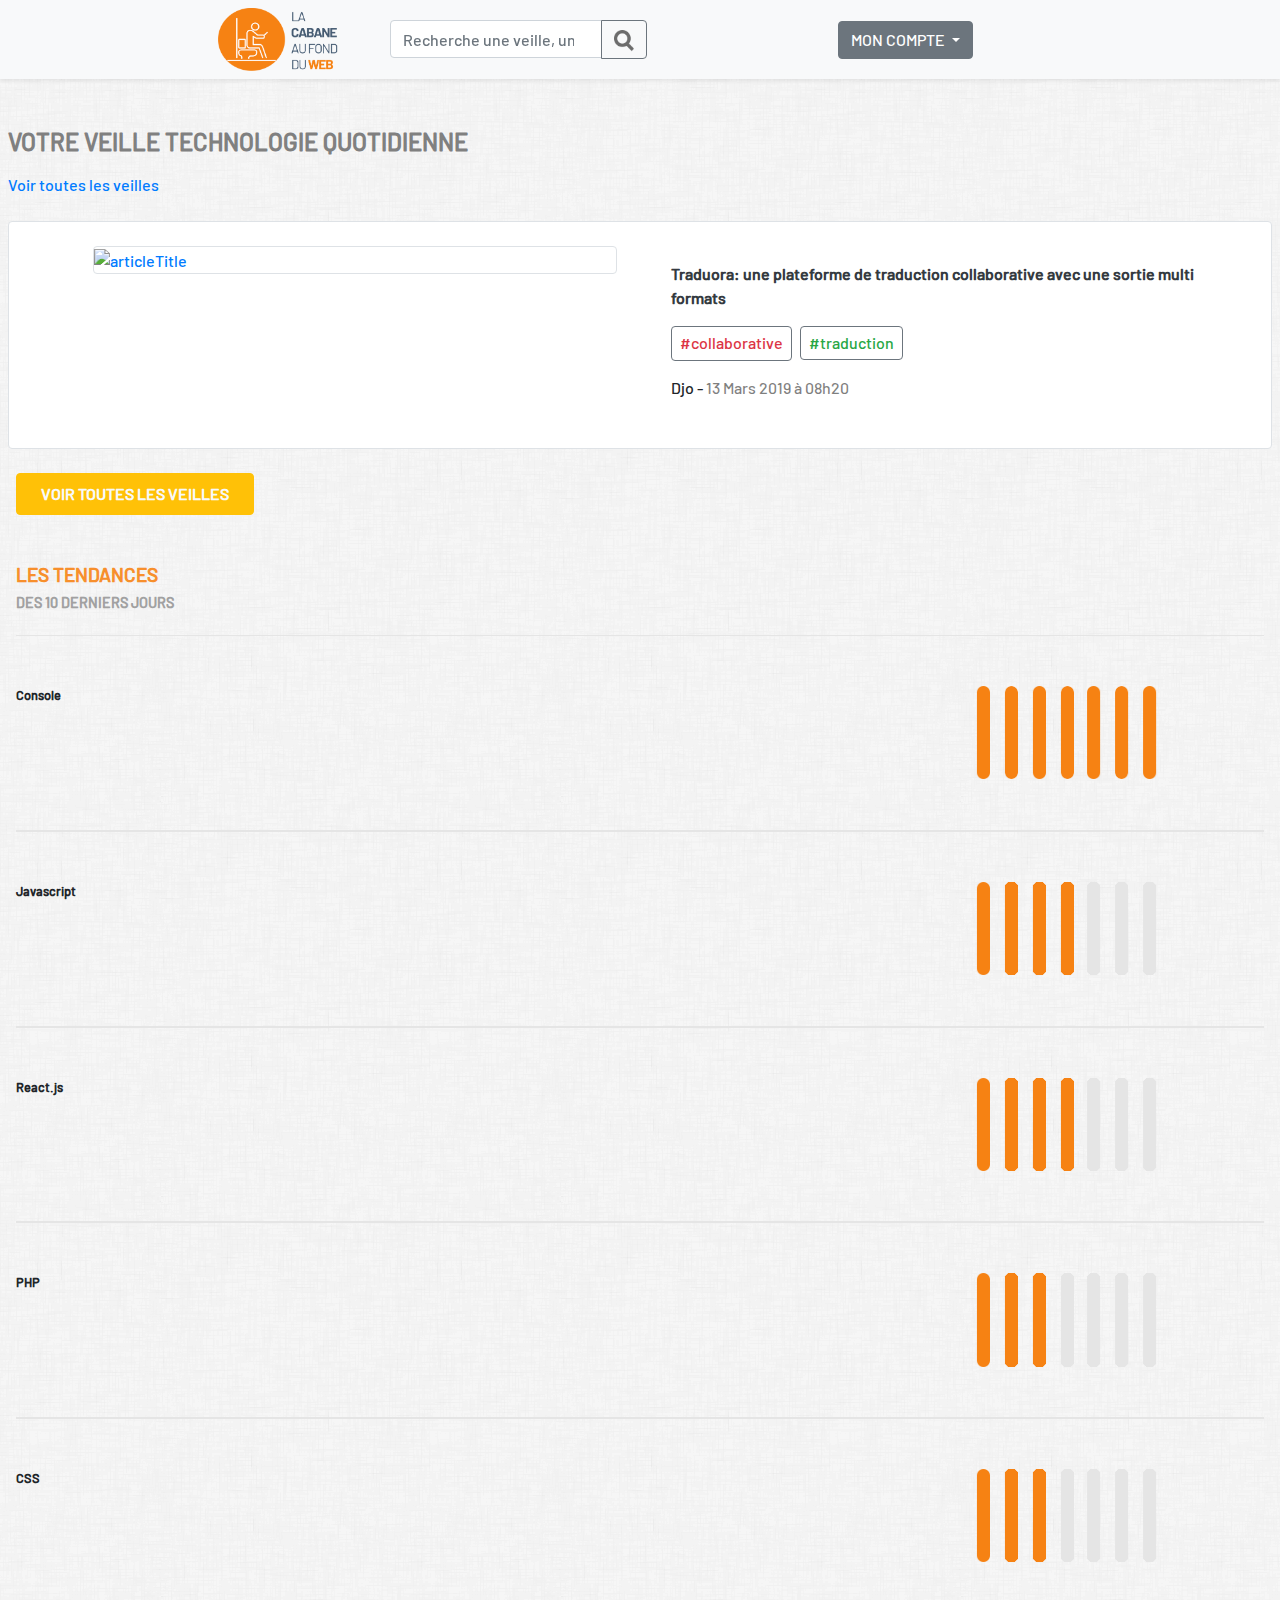
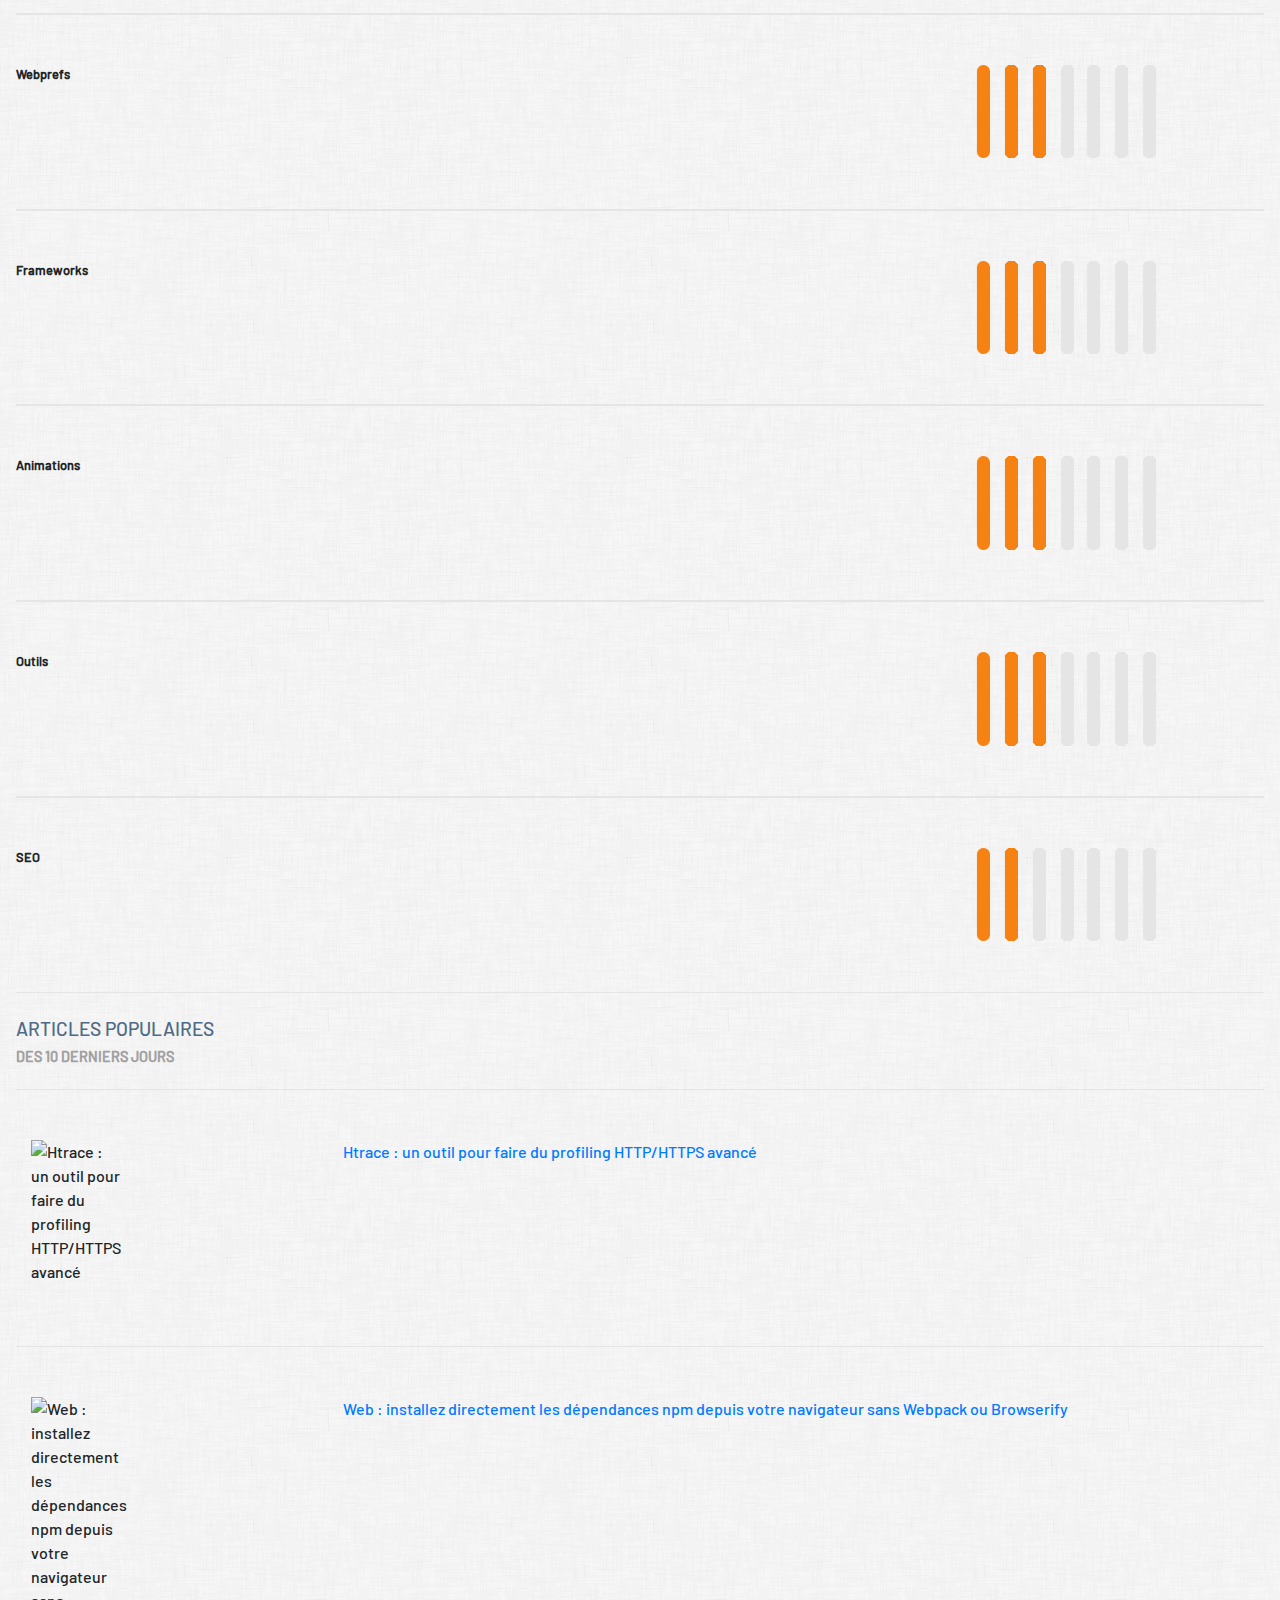
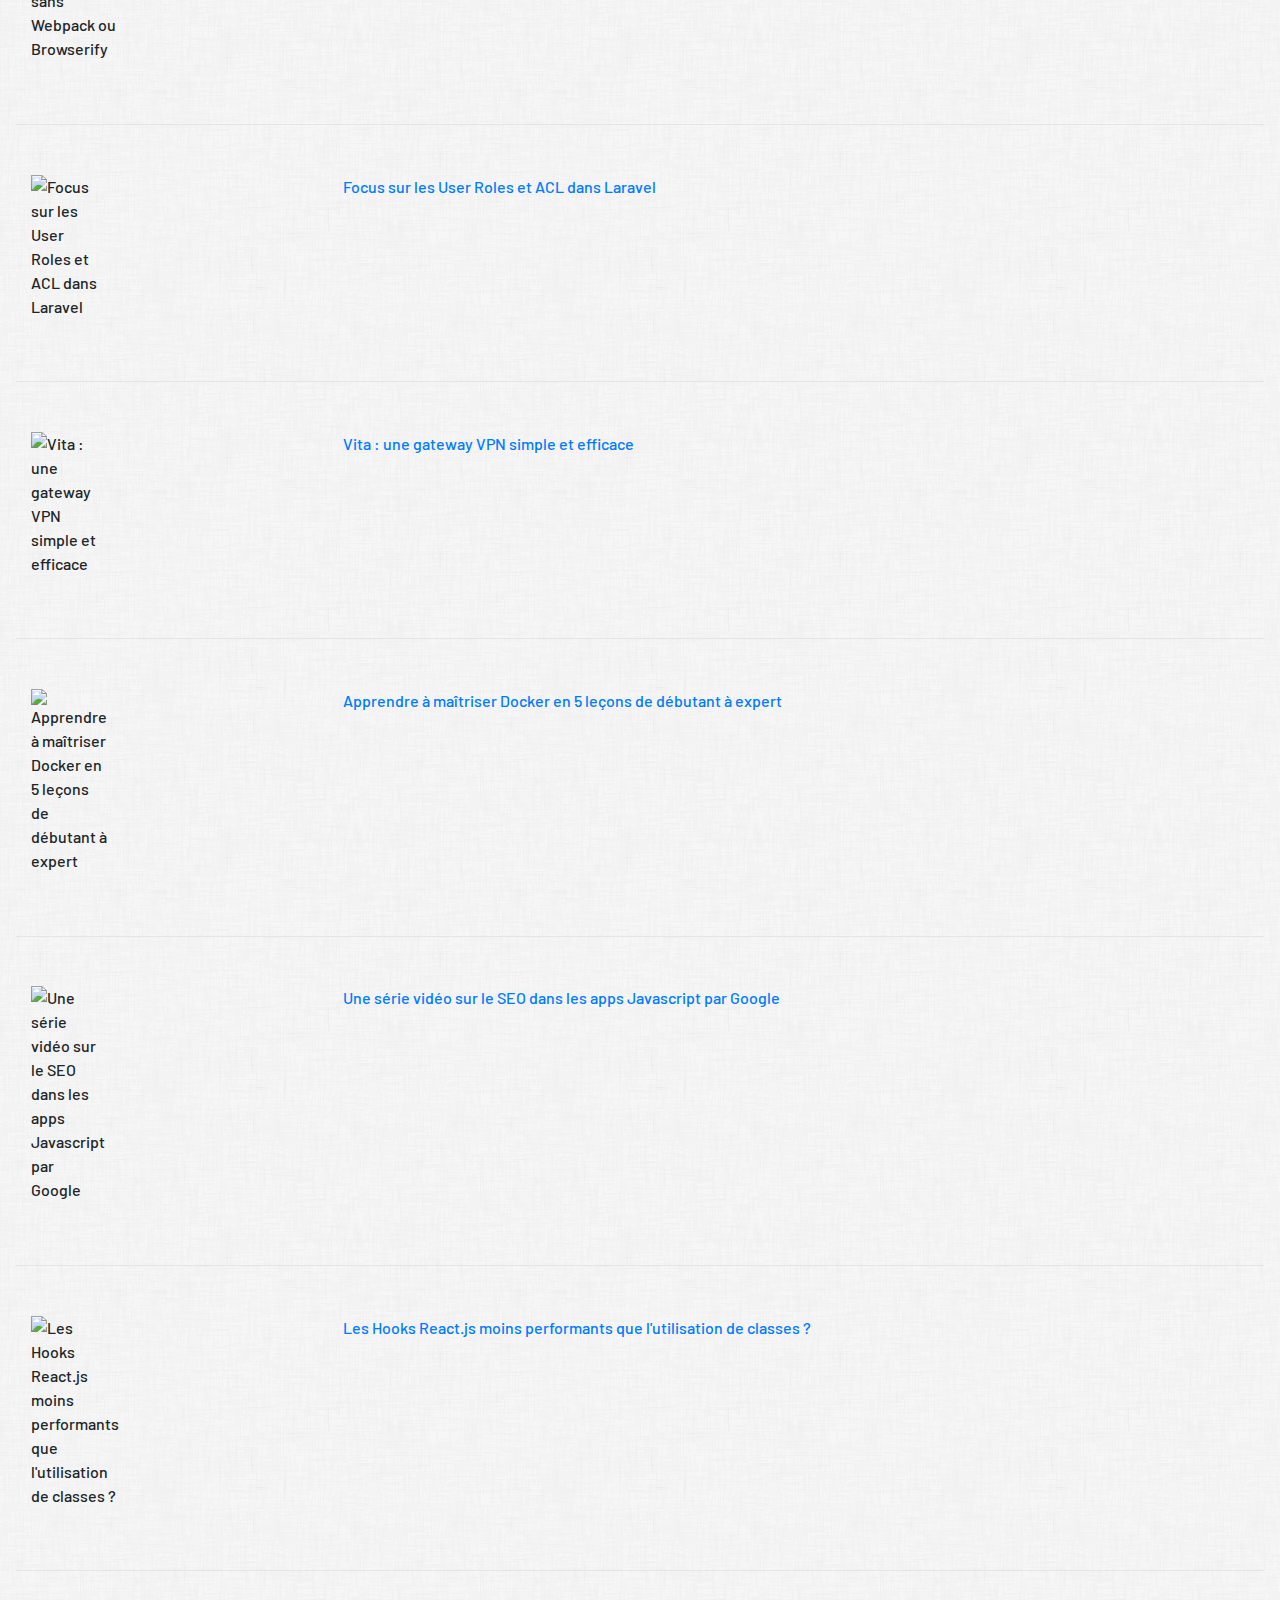
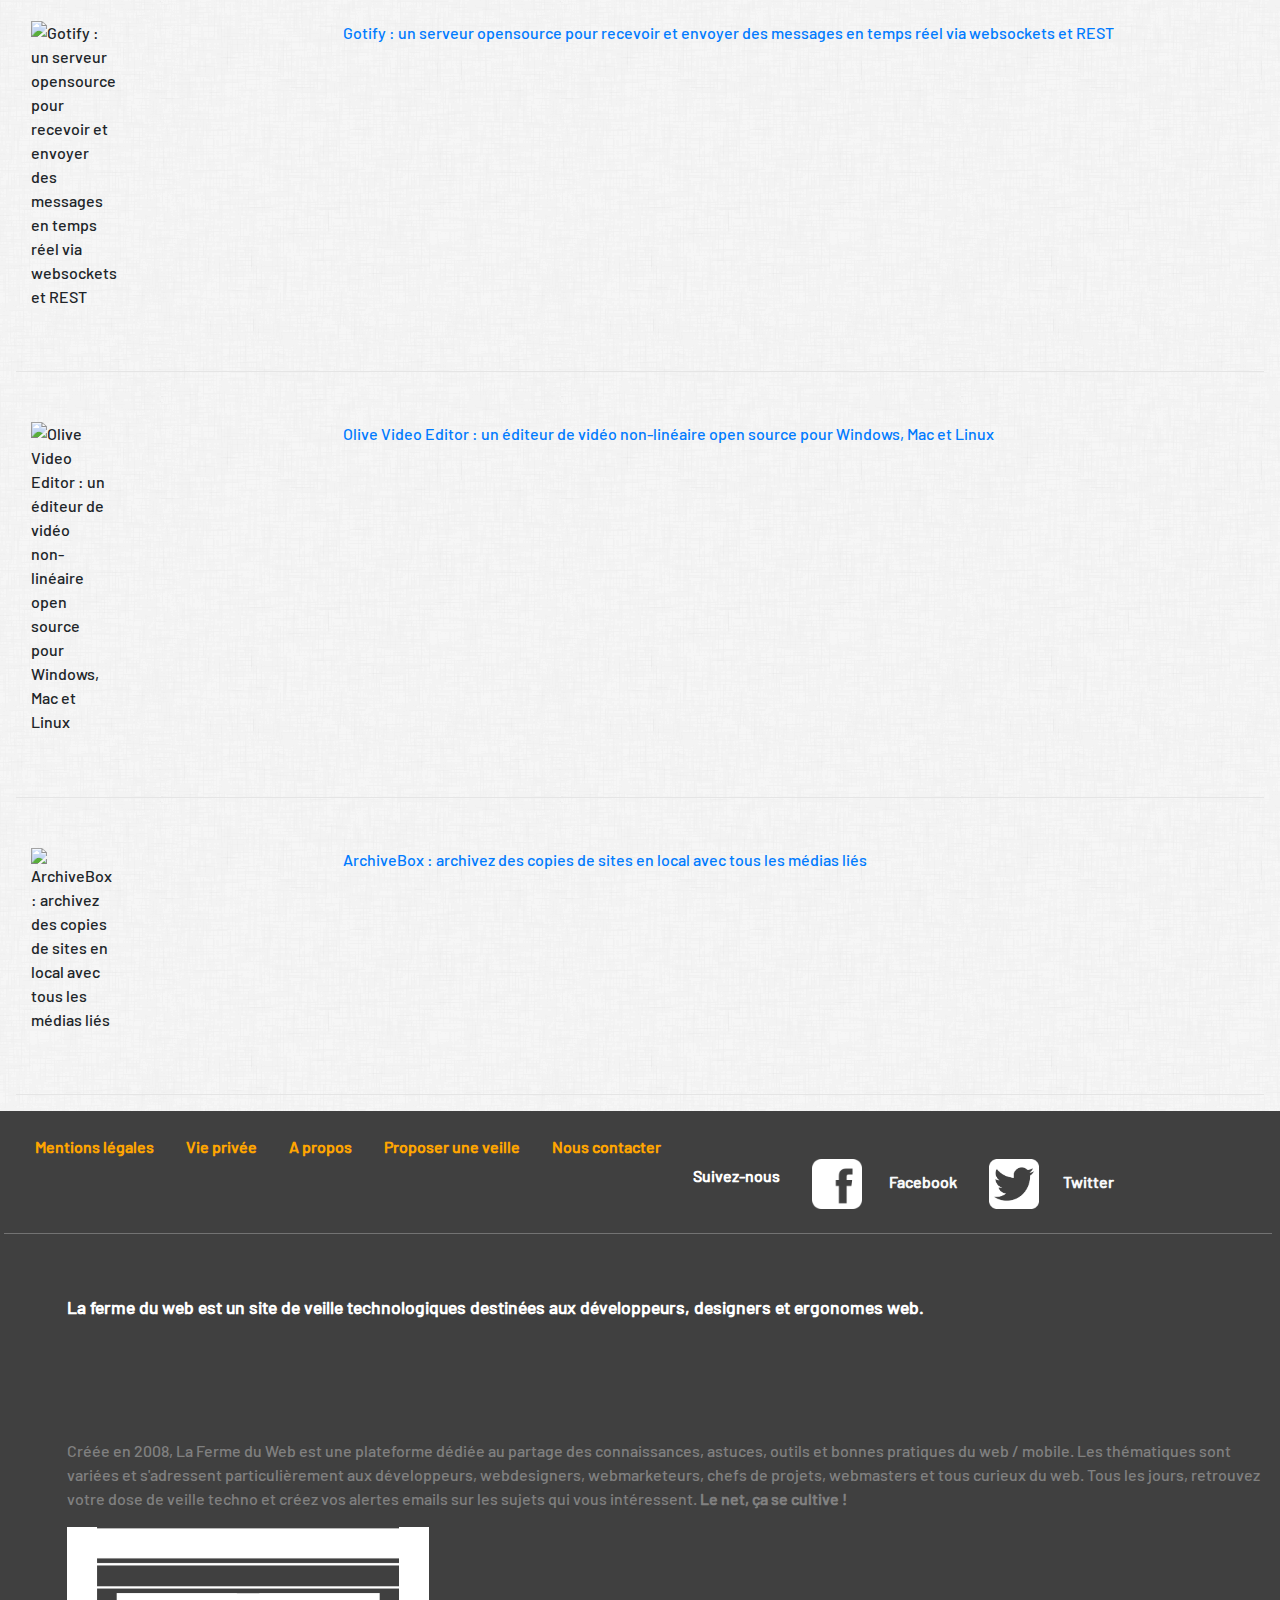
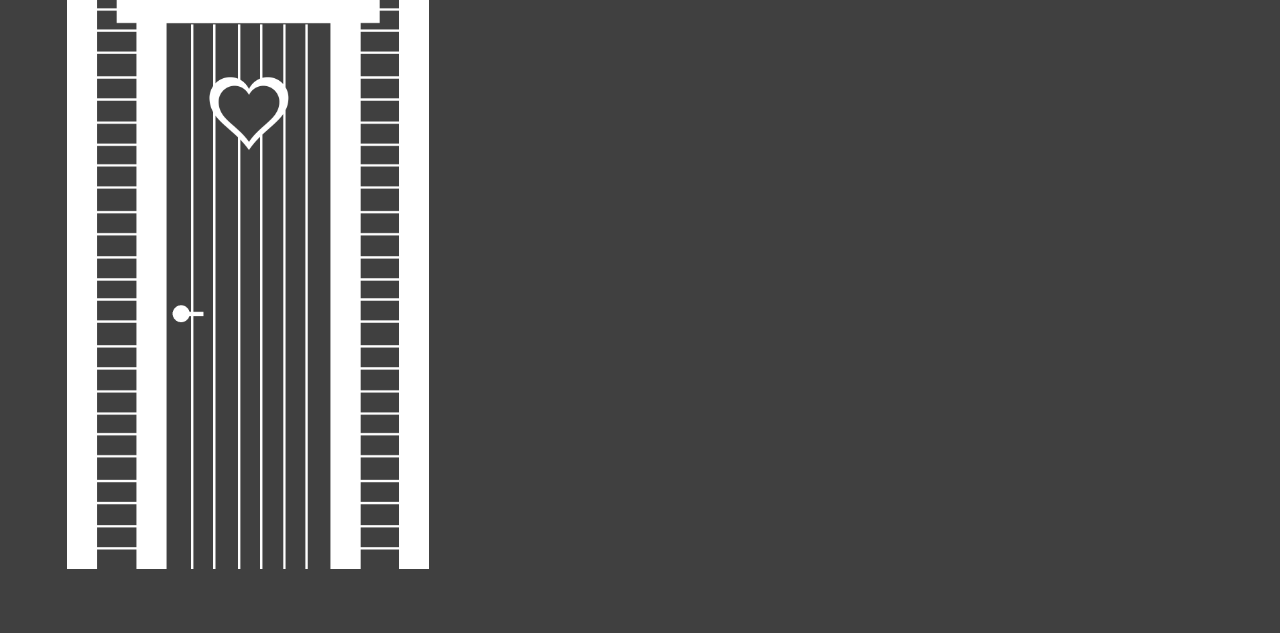
==== index.html @ d9fef829 "modif part article ipad version." ====
<!doctype html>
<html lang="fr">

<head>
    <meta charset="utf-8">
    <meta name="viewport" content="width=device-width, initial-scale=1.0">
    <title>La cabane au fond du Web</title>
    <link rel="stylesheet" href="style.css">
    <link rel="stylesheet" href="https://stackpath.bootstrapcdn.com/bootstrap/4.3.1/css/bootstrap.min.css" integrity="sha384-ggOyR0iXCbMQv3Xipma34MD+dH/1fQ784/j6cY/iJTQUOhcWr7x9JvoRxT2MZw1T"
        crossorigin="anonymous">
</head>

<body class="bg-light">
    <header>
        <!-- En tête de la page. -->
        <nav class="navbar navbar-light bg-light container-col-12 fixed-top shadow-sm mb-5">
            <div class="col-lg-1 col-0"></div>
            <div class="col-8 col-lg-1">
                <img src="img/logo.png" alt="Logo" class="logoHead" />
            </div>
            </div>
            <form class="d-none d-lg-inline form-inline">
                <div class="input-group">
                    <input class="form-control" type="search" placeholder="Recherche une veille, un mot-clé, un site web..."
                        aria-label="Search">
                    <div class="input-group-append mr-sm-4">
                        <button class="btn btn-outline-secondary" type="button" id="button-addon2"><img src="img/search_icon.png"
                                alt="search" class="img_search" /> </button>
                    </div>
                </div>
            </form>
            <div>
                <a class="btn btn d-lg-none" data-toggle="collapse" href="#collapseExample" role="button" aria-expanded="false"
                    aria-controls="collapseExample">
                    <img src="img/search_icon.png" alt="icon" class="img_search" />
                </a>

            </div>
            <div class="dropdown d-flex justify-content-end">
                <button class="btn btn-secondary dropdown-toggle d-none d-lg-inline" type="button" id="dropdownMenuButton"
                    data-toggle="dropdown" aria-haspopup="true" aria-expanded="false">
                    MON COMPTE
                </button>
                <div class="dropdown-menu dropdown-menu-right bg-light" aria-labelledby="dropdownMenuButton">
                    <a class="dropdown-item" href="#">Se connecter via Twitter</a>
                    <a class="dropdown-item" href="#">Se connecter via Google</a>
                    <a class="dropdown-item" href="#">Se connecter via Facebook</a>
                    <a class="dropdown-item" href="#">Se connecter via Github</a>
                </div>
                <button class="navbar-toggler d-lg-none" type="button" data-toggle="dropdown" data-target="#navbarToggleExternalContent"
                    aria-controls="navbarToggleExternalContent" aria-expanded="false" aria-label="Toggle navigation" id="searchBtn">
                    <span class="navbar-toggler-icon"></span>
                </button>
                <div class="dropdown-menu dropdown-menu-right bg-dark" aria-labelledby="dropdownMenuButton">
                    <a class="dropdown-item" href="#">Se connecter via Twitter</a>
                    <a class="dropdown-item" href="#">Se connecter via Google</a>
                    <a class="dropdown-item" href="#">Se connecter via Facebook</a>
                    <a class="dropdown-item" href="#">Se connecter via Github</a>
                </div>
            </div>
            <div class="col-2"></div>
            </div>
            <div class="collapse d-lg-none" id="collapseExample">
                <div class="card card-body bg-light border-light">
                    <form class="form-inline">
                        <div class="input-group">
                            <input class="form-control" type="search" placeholder="Recherche une veille, un mot-clé, un site web..."
                                aria-label="Search">
                            <div class="input-group-append mr-sm-4">
                                <button class="btn btn-outline-warning bg-warning" type="button" id="button-addon2"><img
                                        src="img/search_icon.png" alt="search" class="img_search" /> </button>
                            </div>
                        </div>
                    </form>
                </div>
            </div>
        </nav>
    </header>

    <!-- Avant Article -->

    <div class="text-left intro mt-5 ml-2">
        <h1 class="sizeH1 pb-2">VOTRE VEILLE TECHNOLOGIE QUOTIDIENNE</h1>
        <div class="mb-4">
            <a href="#" class="link link-secondary">Voir toutes les veilles</a>
        </div>
    </div>

    <!-- Article -->
    <div class="pt-4 border border-black-50 ml-2 mt-2 mr-2 mb-2 pb-md-4 rounded backgroundArticle">
        <div class="container">
            <div class="row">
                <div class="col-md-6">
                    <a href="#">
                        <div class="border border-muted rounded ml-2 mr-2">
                            <img src="https://img.lafermeduweb.net/img_list_format/img/links/2019/03/1105730210576646144.jpg"
                                class="img-fluid" alt="articleTitle" />
                        </div>
                    </a>
                </div>
                <div class="col-md-6">
                    <div class="articleDetail">
                        <div class="pl-3 pt-3 pb-3 titleArticle">
                            <a href="#" class="text-dark font-weight-bold">
                                Traduora: une plateforme de traduction collaborative avec une sortie multi formats
                            </a>
                        </div>
                        <ul class="d-flex pl-3">
                            <li class="list-group-item border border-secondary rounded mr-2 pl-2 pr-2 pt-1 pb-1"><a
                                    href="#">
                                    <span class="text-danger">#collaborative</span></a></li>
                            <li class="list-group-item border border-secondary rounded mr-2 pl-2 pr-2 pt-1 pb-1"><a
                                    href="#">
                                    <span class="text-success">#traduction</span></a></li>
                        </ul>
                    </div>
                    <div class="mb-4">
                        <span class="pl-3">Djo -</span>
                        <span class="text-black-50">13 Mars 2019 à 08h20</span>
                    </div>
                </div>
            </div>
        </div>
    </div>
    <div class="mb-5">
        <a href="#" class="border rounded border-warning bg-warning pl-4 pr-4 pt-2 pb-2 ml-3 mt-3 h-50 d-inline-block text-light font-weight-bold ">
            VOIR TOUTES LES VEILLES</a>
    </div>

    <section class="pl-3 pr-3 trends">
        <div class="mt-4 trendsTitle">
            <h2>LES TENDANCES</h2>
            <h3>DES 10 DERNIERS JOURS</h3>
        </div>
        <ul class="mt-4">
            <li class="container-col-12 listFirst">
                <div class="row">
                    <a class="col-9">Console</a>
                    <div class="col-2 d-flex justify-content-between chart">
                        <img class="chartImg" src="img/pop_bar7.png" alt="4 out of 7"></img>
                    </div>
                </div>
            </li>
            <li class="container-col-12 listFirst">
                <div class="row">
                    <a class="col-9">Javascript</a>
                    <div class="col-2 d-flex justify-content-between chart">
                        <img class="chartImg" src="img/pop_bar4.png" alt="4 out of 7"></img>
                    </div>
            </li>
            <li class="container-col-12 listFirst">
                <div class="row">
                    <a class="col-9">React.js</a>
                    <div class="col-2 d-flex justify-content-between chart">
                        <img class="chartImg" src="img/pop_bar4.png" alt="4 out of 7"></img>
                    </div>
            </li>
            <li class="container-col-12 listFirst">
                <div class="row">
                    <a class="col-9">PHP</a>
                    <div class="col-2 d-flex justify-content-between chart">
                        <img class="chartImg" src="img/pop_bar3.png" alt="4 out of 7"></img>
                    </div>
            </li>
            <li class="container-col-12 listFirst">
                <div class="row">
                    <a class="col-9">CSS</a>
                    <div class="col-2 d-flex justify-content-between chart">
                        <img class="chartImg" src="img/pop_bar3.png" alt="4 out of 7"></img>
                    </div>
            </li>
            <li class="container-col-12 listFirst">
                <div class="row">
                    <a class="col-9">Webprefs</a>
                    <div class="col-2 d-flex justify-content-between chart">
                        <img class="chartImg" src="img/pop_bar3.png" alt="4 out of 7"></img>
                    </div>
            </li>
            <li class="container-col-12 listFirst">
                <div class="row">
                    <a class="col-9">Frameworks</a>
                    <div class="col-2 d-flex justify-content-between chart">
                        <img class="chartImg" src="img/pop_bar3.png" alt="4 out of 7"></img>
                    </div>
            </li>
            <li class="container-col-12 listFirst">
                <div class="row">
                    <a class="col-9">Animations</a>
                    <div class="col-2 d-flex justify-content-between chart">
                        <img class="chartImg" src="img/pop_bar3.png" alt="4 out of 7"></img>
                    </div>
            </li>
            <li class="container-col-12 listFirst">
                <div class="row">
                    <a class="col-9">Outils</a>
                    <div class="col-2 d-flex justify-content-between chart">
                        <img class="chartImg" src="img/pop_bar3.png" alt="4 out of 7"></img>
                    </div>
            </li>
            <li class="container-col-12 listFirst">
                <div class="row">
                    <a class="col-9">SEO</a>
                    <div class="col-2 d-flex justify-content-between chart">
                        <img class="chartImg" src="img/pop_bar2.png" alt="4 out of 7"></img>
                    </div>
            </li>
        </ul>
    </section>
    <section class="pl-3 pr-3 articles">
        <div class="mt-4 articlesTitle">
            <h2>ARTICLES POPULAIRES</h2>
            <h3>DES 10 DERNIERS JOURS</h3>
        </div>
        <ul class="mt-4">
            <li class="d-flex justify-content-between listFirst">
                <div class="col-1">
                    <img src="https://img.lafermeduweb.net/veille_68_48/img/links/2019/03/1102826152564011008.jpg" alt="Htrace : un outil pour faire du profiling HTTP/HTTPS avancé">
                </div>
                <div class="col-9">
                    <a href="#">Htrace : un outil pour faire du profiling HTTP/HTTPS avancé</a>
                </div>
            </li>
            <li class="d-flex justify-content-between">
                <div class="col-1">
                    <img src="https://img.lafermeduweb.net/veille_68_48/img/links/2019/03/1102838663405359107.jpg" alt="Web : installez directement les dépendances npm depuis votre navigateur sans Webpack ou Browserify">
                </div>
                <div class="col-9">
                    <a href="#">Web : installez directement les dépendances npm depuis votre
                        navigateur sans Webpack ou Browserify</a>
                </div>
            </li>
            <li class="d-flex justify-content-between">
                <div class="col-1">
                    <img src="https://img.lafermeduweb.net/veille_68_48/img/links/2019/03/1102836141575806976.jpg" alt="Focus sur les User Roles et ACL dans Laravel">
                </div>
                <div class="col-9">
                    <a href="#">Focus sur les User Roles et ACL dans Laravel</a>
                </div>
            </li>
            <li class="d-flex justify-content-between">
                <div class="col-1">
                    <img src="https://img.lafermeduweb.net/veille_68_48/img/links/2019/03/1102828592571052034.jpg" alt="Vita : une gateway VPN simple et efficace">
                </div>
                <div class="col-9">
                    <a href="#">Vita : une gateway VPN simple et efficace</a>
                </div>
            </li>
            <li class="d-flex justify-content-between">
                <div class="col-1">
                    <img src="https://img.lafermeduweb.net/veille_68_48/img/links/2019/03/1105005441237561345.jpg" alt="Apprendre à maîtriser Docker en 5 leçons de débutant à expert">
                </div>
                <div class="col-9">
                    <a href="#">Apprendre à maîtriser Docker en 5 leçons de débutant à expert</a>
                </div>
            </li>
            <li class="d-flex justify-content-between">
                <div class="col-1">
                    <img src="https://img.lafermeduweb.net/veille_68_48/img/links/2019/03/1102831108314578946.jpg" alt="Une série vidéo sur le SEO dans les apps Javascript par Google">
                </div>
                <div class="col-9">
                    <a href="#">Une série vidéo sur le SEO dans les apps Javascript par Google</a>
                </div>
            </li>
            <li class="d-flex justify-content-between">
                <div class="col-1">
                    <img src="https://img.lafermeduweb.net/veille_68_48/img/links/2019/03/1102833683386589184.jpg" alt="Les Hooks React.js moins performants que l'utilisation de classes ?">
                </div>
                <div class="col-9">
                    <a href="#">Les Hooks React.js moins performants que l'utilisation de classes ?</a>
                </div>
            </li>
            <li class="d-flex justify-content-between">
                <div class="col-1">
                    <img src="https://img.lafermeduweb.net/veille_68_48/img/links/2019/03/1105010471365758977.jpg" alt="Gotify : un serveur opensource pour recevoir et envoyer des messages en temps réel via websockets et REST">
                </div>
                <div class="col-9">
                    <a href="#">Gotify : un serveur opensource pour recevoir et envoyer des messages en temps réel via
                        websockets et REST</a>
                </div>
            </li>
            <li class="d-flex justify-content-between">
                <div class="col-1">
                    <img src="https://img.lafermeduweb.net/veille_68_48/img/links/2019/03/1105000453035696128.jpg" alt="Olive Video Editor : un éditeur de vidéo non-linéaire open source pour Windows, Mac et Linux">
                </div>
                <div class="col-9">
                    <a href="#">Olive Video Editor : un éditeur de vidéo non-linéaire open source pour Windows, Mac et
                        Linux</a>
                </div>
            </li>
            <li class="d-flex justify-content-between">
                <div class="col-1">
                    <img src="https://img.lafermeduweb.net/veille_68_48/img/links/2019/03/1105007982692192257.jpg" alt="ArchiveBox : archivez des copies de sites en local avec tous les médias liés">
                </div>
                <div class="col-9">
                    <a href="#">ArchiveBox : archivez des copies de sites en local avec tous les médias liés</a>
                </div>
            </li>
        </ul>
    </section>
    <!-- Pied de page -->
    <footer class="pl-1 pr-2 pt-3 styleFooter">
        <div class="container col-12 d-flex flex-column flex-lg-row rounded">
            <ul class="nav d-inline d-md-flex">
                <li class="nav-item link">
                    <a class="nav-link active" href="#">Mentions légales</a>
                </li>
                <li class="nav-item link">
                    <a class="nav-link" href="#">Vie privée</a>
                </li>
                <li class="nav-item link">
                    <a class="nav-link" href="#">A propos</a>
                </li>
                <li class="nav-item link">
                    <a class="nav-link" href="#">Proposer une veille</a>
                </li>
                <li class="nav-item link">
                    <a class="nav-link" href="contact.html">Nous contacter</a>
                </li>
            </ul>
            <div class="social d-inline d-md-flex mt-4">
                <p class="nav-link follow">Suivez-nous</p>
                <ul class="nav d-flex d-md-flex">
                    <li class="nav-item"><a class="nav-link" href="#"><img src="img/facebook.png" alt="facebook" class="logoFooter" />
                            <span class="ml-4 text-light d-none d-md-inline textFb">Facebook</span>
                        </a></li>
                    <li class="nav-item"><a class="nav-link" href="#"><img src="img/twitter.png" alt="twitter" class="logoFooter" /><span
                                class="ml-4 text-light d-none d-md-inline textTw">Twitter</span></a></li>
                </ul>
            </div>
        </div>
        <hr class="lineFooter" />
        <div class="endtext">
            <h3 class="footerTitle">La ferme du web est un site de veille technologiques destinées aux développeurs,
                designers et ergonomes
                web.</h3>
            <p class="endparaf">Créée en 2008, La Ferme du Web est une plateforme dédiée au partage des connaissances,
                astuces, outils
                et bonnes pratiques du web / mobile.
                Les thématiques sont variées et s'adressent particulièrement aux développeurs, webdesigners,
                webmarketeurs, chefs de projets, webmasters et tous curieux du web.
                Tous les jours, retrouvez votre dose de veille techno et créez vos alertes emails sur les sujets qui
                vous intéressent.
                <strong>Le net, ça se cultive !</strong></p>
            <img src="img/porte.png" alt="porte" class="porte d-none d-md-inline" />
        </div>
    </footer>

    <script src="https://code.jquery.com/jquery-3.3.1.slim.min.js" integrity="sha384-q8i/X+965DzO0rT7abK41JStQIAqVgRVzpbzo5smXKp4YfRvH+8abtTE1Pi6jizo"
        crossorigin="anonymous"></script>
    <script src="https://cdnjs.cloudflare.com/ajax/libs/popper.js/1.14.7/umd/popper.min.js" integrity="sha384-UO2eT0CpHqdSJQ6hJty5KVphtPhzWj9WO1clHTMGa3JDZwrnQq4sF86dIHNDz0W1"
        crossorigin="anonymous"></script>
    <script src="https://stackpath.bootstrapcdn.com/bootstrap/4.3.1/js/bootstrap.min.js" integrity="sha384-JjSmVgyd0p3pXB1rRibZUAYoIIy6OrQ6VrjIEaFf/nJGzIxFDsf4x0xIM+B07jRM"
        crossorigin="anonymous"></script>
    <!--<script src="assets/main.js"></script>-->
</body>

</html>
---- style.css ----
/* Résolution Mobile.*/
@media screen and (min-width: 375px) and (max-width: 812px) {}

/* Résolution Tablette.*/
@media screen and (min-width: 768px) and (max-width: 1024px) {
    /* add part ipad */

    .titleArticle {
        margin-bottom: 15%;
    }

    .titleArticle a {
        font-size: 1.5rem;
    }

    .sizeH1 {
        font-size: 2.75rem !important;
    }
}
}

/* Résolution Desktop.*/
@media screen and (min-width: 1025px) {}


/*@import url('https://fonts.googleapis.com/css?family=Barlow');*/

@font-face {
    font-family: 'Barlow';
    src: url('fonts/Barlow-Medium.ttf');
}


.img_search {
    width: 20px;
}

footer {
    background-color: #404040;
    color: white;
}

.link a {
    color: orange !important;
    font-weight: 600;
}

.endparaf {
    color: grey;
}

.endtext {
    height: 100%;
    margin-top: 5%;
    margin-left: 5%;
    padding-bottom: 5%;
}

.endtext h3 {
    font-weight: 600;
}

.endtext p {
    margin-top: 10%
}

body {
    padding-top: 80px;
    font-family: 'Barlow', sans-serif !important;
    background-image: url("img/dust_scratches.png");

}

.logoFooter {
    width: 50px;
}

.follow {
    font-weight: 600;
    padding-top: 2.8% !important;
}

.logoHead {
    width: 120px
}

.styleFooter {
    padding-left: 10%;
    padding-right: 10%;
}

.footerTitle {
    font-size: 1.1em;
}

.lineFooter {
    background-color: grey;
}

.textFb {
    font-weight: 600;
}

.textTw {
    font-weight: 600;
}

.porte {
    width: 30%;
}

/* ajout pour la partie Avant Article & Article */

.sizeH1 {
    font-size: 1.5rem;
    color: grey;
    font-weight: 700;
}

.trendsTitle h2 {
    font-size: 1.2rem;
    color: #f78f2c;
    font-weight: 600;
}

.trendsTitle h3,
.articlesTitle h3 {
    font-size: 0.9rem;
    color: #a1a1a1;
    font-weight: 600;
}

.trends li {
    font-size: 0.8rem;
}

.trends ul,
.articles ul {
    list-style: none;
    padding-left: 0;
}

.trends ul li,
.articles ul li {
    padding: 4% 0 2% 0;
    border-bottom: 1px solid #e5e5e5;

}

.listFirst {
    border-top: 1px solid #e5e5e5;
}

.chart {
    margin-bottom: 2%;
    padding: 0;
}

/*.chartItemFull{
    background-color: orange;
    width: 0.2rem;
    height: 1.4rem;
    margin: 0 1% 0 1%;
    border-radius: 2px;
}*/

.chartImg {
    height: 100% !important;
    width: 100% !important;
}

.trends ul li a {
    padding-top: 0;
    font-weight: 600;
}

.articlesTitle h2 {
    font-size: 1.2rem;
    color: #506a85;
}

.articles ul li {
    padding-bottom: 5%;
}

.articleImg {
    margin: 0;
    padding-top: 3%;
    width: 20%;
    height: 20%;
}

/* add from "Loup" for background article */

.backgroundArticle {
    background-color: white;
}

/* end add "Loup" */
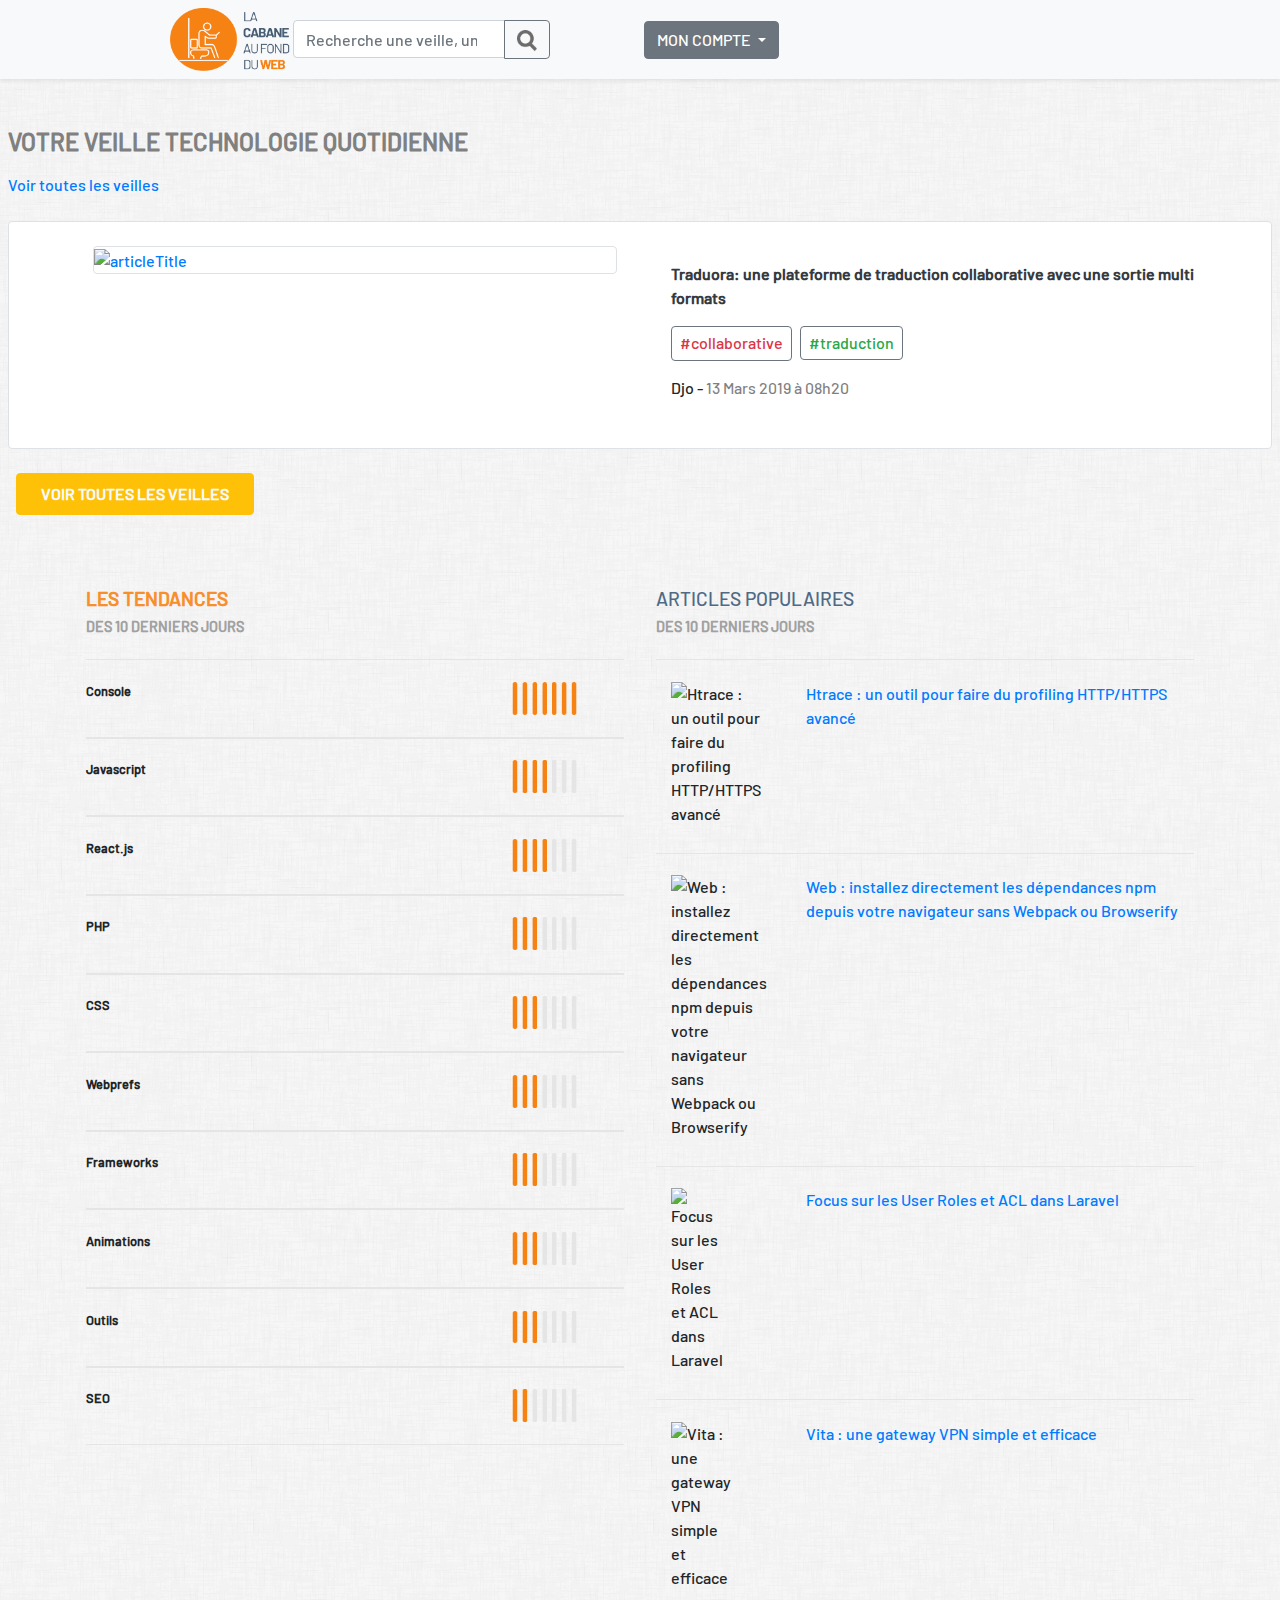
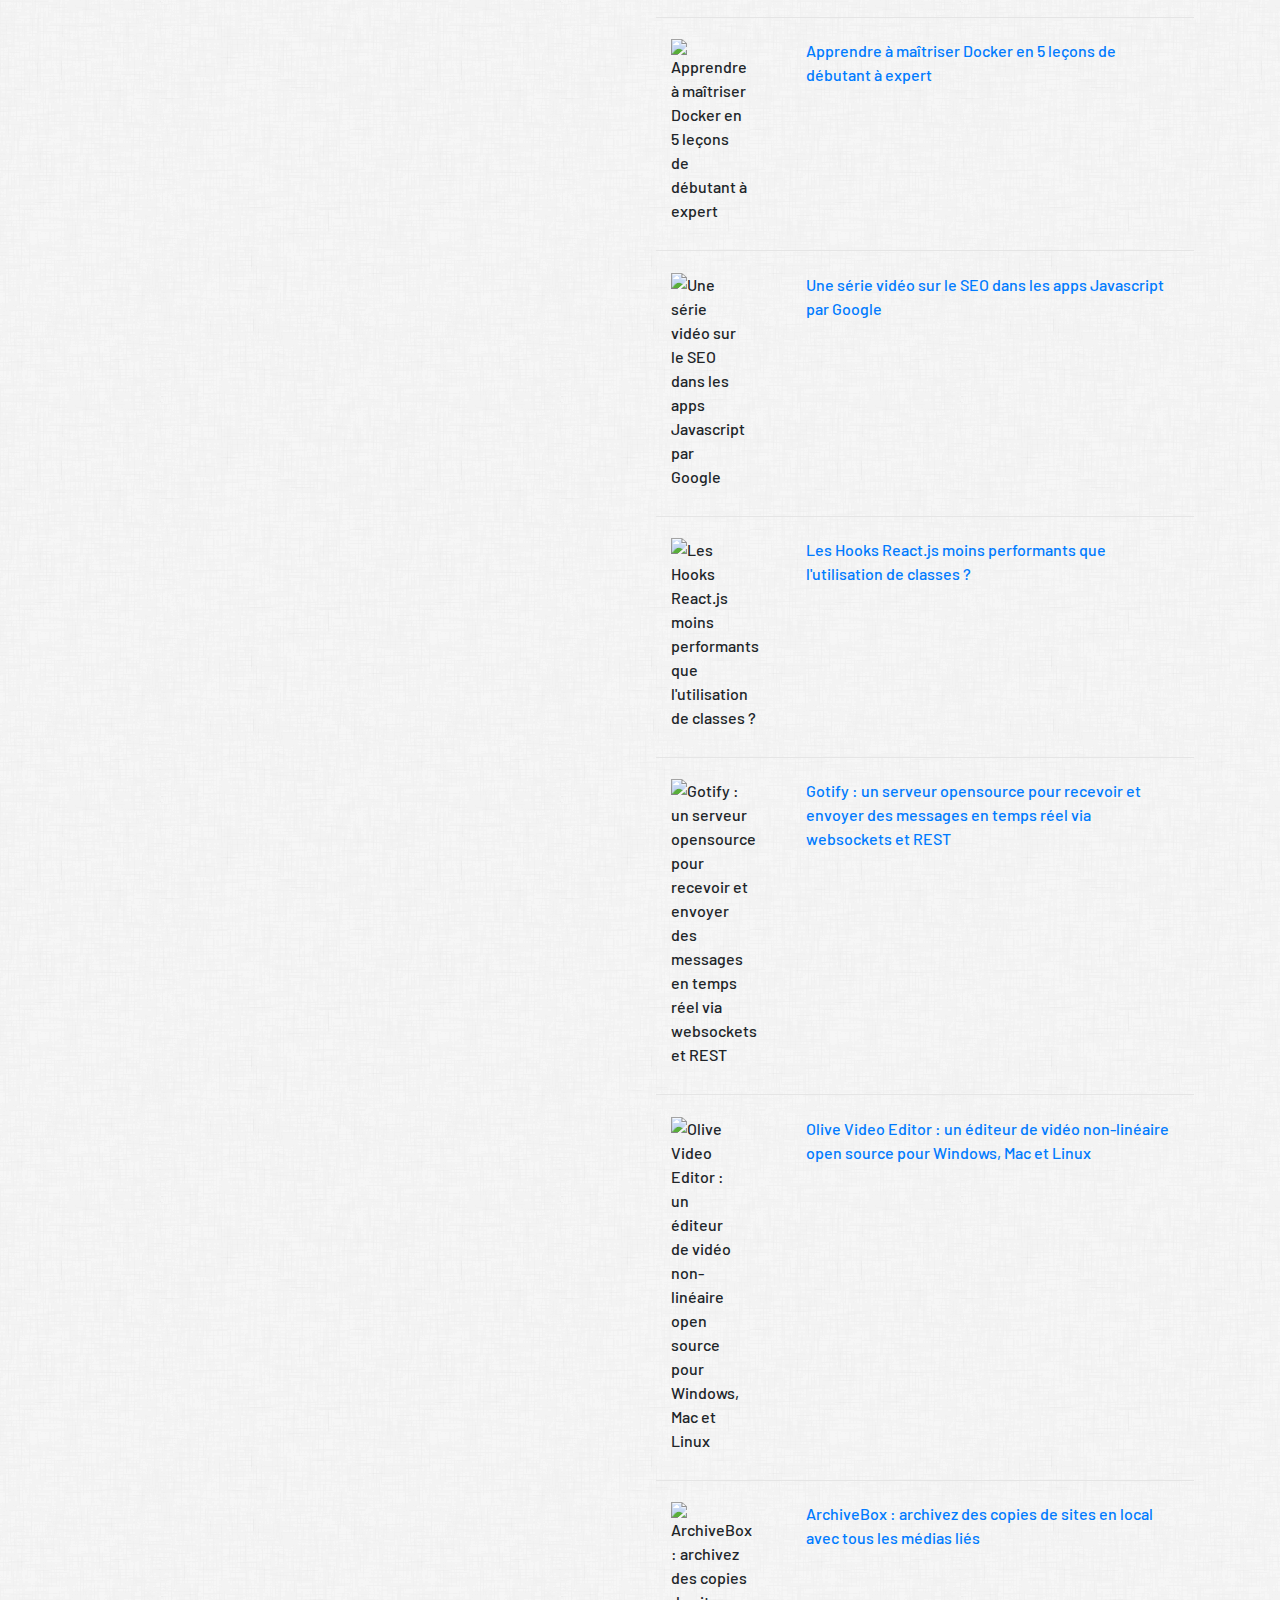
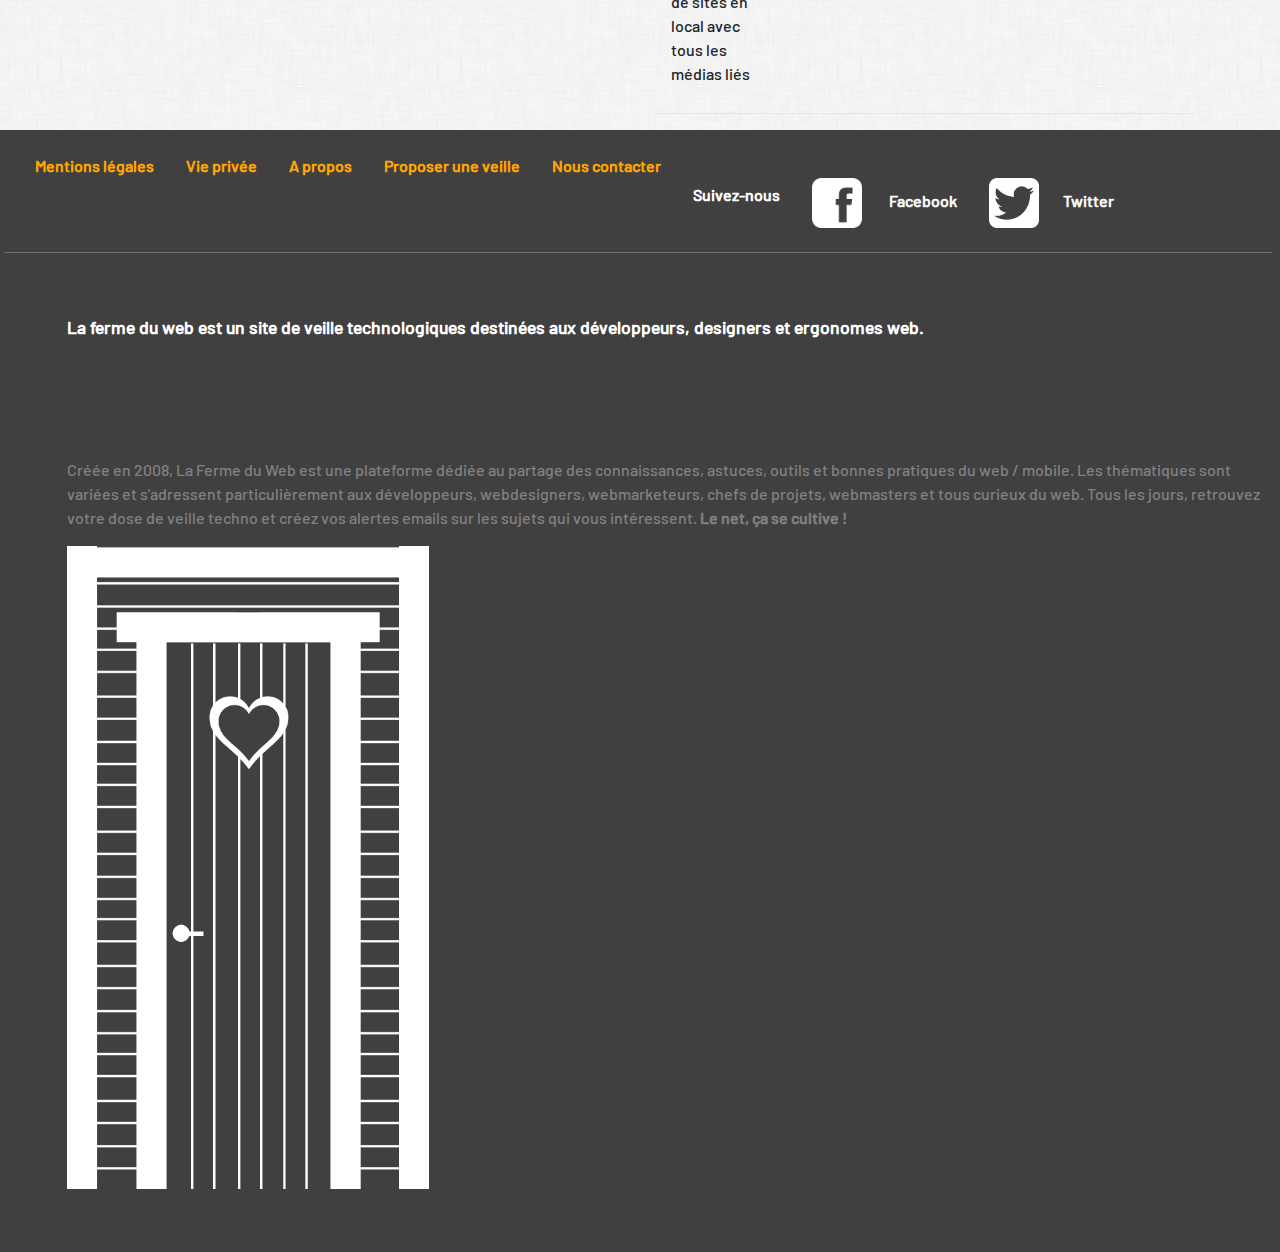
==== commit 7a7c6f3b: "accept change conflits article and trends" ====
--- a/index.html
+++ b/index.html
@@ -6,8 +6,8 @@
     <meta name="viewport" content="width=device-width, initial-scale=1.0">
     <title>La cabane au fond du Web</title>
     <link rel="stylesheet" href="style.css">
-    <link rel="stylesheet" href="https://stackpath.bootstrapcdn.com/bootstrap/4.3.1/css/bootstrap.min.css" integrity="sha384-ggOyR0iXCbMQv3Xipma34MD+dH/1fQ784/j6cY/iJTQUOhcWr7x9JvoRxT2MZw1T"
-        crossorigin="anonymous">
+    <link rel="stylesheet" href="https://stackpath.bootstrapcdn.com/bootstrap/4.3.1/css/bootstrap.min.css"
+        integrity="sha384-ggOyR0iXCbMQv3Xipma34MD+dH/1fQ784/j6cY/iJTQUOhcWr7x9JvoRxT2MZw1T" crossorigin="anonymous">
 </head>
 
 <body class="bg-light">
@@ -15,30 +15,30 @@
         <!-- En tête de la page. -->
         <nav class="navbar navbar-light bg-light container-col-12 fixed-top shadow-sm mb-5">
             <div class="col-lg-1 col-0"></div>
-            <div class="col-8 col-lg-1">
+            <div class="col-8 col-sm-10 col-lg-1">
                 <img src="img/logo.png" alt="Logo" class="logoHead" />
             </div>
             </div>
             <form class="d-none d-lg-inline form-inline">
                 <div class="input-group">
-                    <input class="form-control" type="search" placeholder="Recherche une veille, un mot-clé, un site web..."
-                        aria-label="Search">
+                    <input class="form-control" type="search"
+                        placeholder="Recherche une veille, un mot-clé, un site web..." aria-label="Search">
                     <div class="input-group-append mr-sm-4">
-                        <button class="btn btn-outline-secondary" type="button" id="button-addon2"><img src="img/search_icon.png"
-                                alt="search" class="img_search" /> </button>
+                        <button class="btn btn-outline-secondary" type="button" id="button-addon2"><img
+                                src="img/search_icon.png" alt="search" class="img_search" /> </button>
                     </div>
                 </div>
             </form>
             <div>
-                <a class="btn btn d-lg-none" data-toggle="collapse" href="#collapseExample" role="button" aria-expanded="false"
-                    aria-controls="collapseExample">
+                <a class="btn btn d-lg-none" data-toggle="collapse" href="#collapseExample" role="button"
+                    aria-expanded="false" aria-controls="collapseExample">
                     <img src="img/search_icon.png" alt="icon" class="img_search" />
                 </a>
 
             </div>
             <div class="dropdown d-flex justify-content-end">
-                <button class="btn btn-secondary dropdown-toggle d-none d-lg-inline" type="button" id="dropdownMenuButton"
-                    data-toggle="dropdown" aria-haspopup="true" aria-expanded="false">
+                <button class="btn btn-secondary dropdown-toggle d-none d-lg-inline" type="button"
+                    id="dropdownMenuButton" data-toggle="dropdown" aria-haspopup="true" aria-expanded="false">
                     MON COMPTE
                 </button>
                 <div class="dropdown-menu dropdown-menu-right bg-light" aria-labelledby="dropdownMenuButton">
@@ -47,8 +47,9 @@
                     <a class="dropdown-item" href="#">Se connecter via Facebook</a>
                     <a class="dropdown-item" href="#">Se connecter via Github</a>
                 </div>
-                <button class="navbar-toggler d-lg-none" type="button" data-toggle="dropdown" data-target="#navbarToggleExternalContent"
-                    aria-controls="navbarToggleExternalContent" aria-expanded="false" aria-label="Toggle navigation" id="searchBtn">
+                <button class="navbar-toggler d-lg-none" type="button" data-toggle="dropdown"
+                    data-target="#navbarToggleExternalContent" aria-controls="navbarToggleExternalContent"
+                    aria-expanded="false" aria-label="Toggle navigation" id="searchBtn">
                     <span class="navbar-toggler-icon"></span>
                 </button>
                 <div class="dropdown-menu dropdown-menu-right bg-dark" aria-labelledby="dropdownMenuButton">
@@ -58,14 +59,13 @@
                     <a class="dropdown-item" href="#">Se connecter via Github</a>
                 </div>
             </div>
-            <div class="col-2"></div>
-            </div>
+            <div class="col-2 col-sm-0"></div>
             <div class="collapse d-lg-none" id="collapseExample">
                 <div class="card card-body bg-light border-light">
                     <form class="form-inline">
                         <div class="input-group">
-                            <input class="form-control" type="search" placeholder="Recherche une veille, un mot-clé, un site web..."
-                                aria-label="Search">
+                            <input class="form-control" type="search"
+                                placeholder="Recherche une veille, un mot-clé, un site web..." aria-label="Search">
                             <div class="input-group-append mr-sm-4">
                                 <button class="btn btn-outline-warning bg-warning" type="button" id="button-addon2"><img
                                         src="img/search_icon.png" alt="search" class="img_search" /> </button>
@@ -74,6 +74,7 @@
                     </form>
                 </div>
             </div>
+            <div class="col-0 col-sm-2 col-lg-0"></div>
         </nav>
     </header>
 
@@ -123,180 +124,196 @@
         </div>
     </div>
     <div class="mb-5">
-        <a href="#" class="border rounded border-warning bg-warning pl-4 pr-4 pt-2 pb-2 ml-3 mt-3 h-50 d-inline-block text-light font-weight-bold ">
+        <a href="#"
+            class="border rounded border-warning bg-warning pl-4 pr-4 pt-2 pb-2 ml-3 mt-3 h-50 d-inline-block text-light font-weight-bold ">
             VOIR TOUTES LES VEILLES</a>
     </div>
-
-    <section class="pl-3 pr-3 trends">
-        <div class="mt-4 trendsTitle">
-            <h2>LES TENDANCES</h2>
-            <h3>DES 10 DERNIERS JOURS</h3>
-        </div>
-        <ul class="mt-4">
-            <li class="container-col-12 listFirst">
-                <div class="row">
-                    <a class="col-9">Console</a>
-                    <div class="col-2 d-flex justify-content-between chart">
-                        <img class="chartImg" src="img/pop_bar7.png" alt="4 out of 7"></img>
-                    </div>
-                </div>
-            </li>
-            <li class="container-col-12 listFirst">
-                <div class="row">
-                    <a class="col-9">Javascript</a>
-                    <div class="col-2 d-flex justify-content-between chart">
-                        <img class="chartImg" src="img/pop_bar4.png" alt="4 out of 7"></img>
-                    </div>
-            </li>
-            <li class="container-col-12 listFirst">
-                <div class="row">
-                    <a class="col-9">React.js</a>
-                    <div class="col-2 d-flex justify-content-between chart">
-                        <img class="chartImg" src="img/pop_bar4.png" alt="4 out of 7"></img>
-                    </div>
-            </li>
-            <li class="container-col-12 listFirst">
-                <div class="row">
-                    <a class="col-9">PHP</a>
-                    <div class="col-2 d-flex justify-content-between chart">
-                        <img class="chartImg" src="img/pop_bar3.png" alt="4 out of 7"></img>
-                    </div>
-            </li>
-            <li class="container-col-12 listFirst">
-                <div class="row">
-                    <a class="col-9">CSS</a>
-                    <div class="col-2 d-flex justify-content-between chart">
-                        <img class="chartImg" src="img/pop_bar3.png" alt="4 out of 7"></img>
-                    </div>
-            </li>
-            <li class="container-col-12 listFirst">
-                <div class="row">
-                    <a class="col-9">Webprefs</a>
-                    <div class="col-2 d-flex justify-content-between chart">
-                        <img class="chartImg" src="img/pop_bar3.png" alt="4 out of 7"></img>
-                    </div>
-            </li>
-            <li class="container-col-12 listFirst">
-                <div class="row">
-                    <a class="col-9">Frameworks</a>
-                    <div class="col-2 d-flex justify-content-between chart">
-                        <img class="chartImg" src="img/pop_bar3.png" alt="4 out of 7"></img>
-                    </div>
-            </li>
-            <li class="container-col-12 listFirst">
-                <div class="row">
-                    <a class="col-9">Animations</a>
-                    <div class="col-2 d-flex justify-content-between chart">
-                        <img class="chartImg" src="img/pop_bar3.png" alt="4 out of 7"></img>
-                    </div>
-            </li>
-            <li class="container-col-12 listFirst">
-                <div class="row">
-                    <a class="col-9">Outils</a>
-                    <div class="col-2 d-flex justify-content-between chart">
-                        <img class="chartImg" src="img/pop_bar3.png" alt="4 out of 7"></img>
-                    </div>
-            </li>
-            <li class="container-col-12 listFirst">
-                <div class="row">
-                    <a class="col-9">SEO</a>
-                    <div class="col-2 d-flex justify-content-between chart">
-                        <img class="chartImg" src="img/pop_bar2.png" alt="4 out of 7"></img>
-                    </div>
-            </li>
-        </ul>
-    </section>
-    <section class="pl-3 pr-3 articles">
-        <div class="mt-4 articlesTitle">
-            <h2>ARTICLES POPULAIRES</h2>
-            <h3>DES 10 DERNIERS JOURS</h3>
-        </div>
-        <ul class="mt-4">
-            <li class="d-flex justify-content-between listFirst">
-                <div class="col-1">
-                    <img src="https://img.lafermeduweb.net/veille_68_48/img/links/2019/03/1102826152564011008.jpg" alt="Htrace : un outil pour faire du profiling HTTP/HTTPS avancé">
-                </div>
-                <div class="col-9">
-                    <a href="#">Htrace : un outil pour faire du profiling HTTP/HTTPS avancé</a>
-                </div>
-            </li>
-            <li class="d-flex justify-content-between">
-                <div class="col-1">
-                    <img src="https://img.lafermeduweb.net/veille_68_48/img/links/2019/03/1102838663405359107.jpg" alt="Web : installez directement les dépendances npm depuis votre navigateur sans Webpack ou Browserify">
-                </div>
-                <div class="col-9">
-                    <a href="#">Web : installez directement les dépendances npm depuis votre
-                        navigateur sans Webpack ou Browserify</a>
-                </div>
-            </li>
-            <li class="d-flex justify-content-between">
-                <div class="col-1">
-                    <img src="https://img.lafermeduweb.net/veille_68_48/img/links/2019/03/1102836141575806976.jpg" alt="Focus sur les User Roles et ACL dans Laravel">
-                </div>
-                <div class="col-9">
-                    <a href="#">Focus sur les User Roles et ACL dans Laravel</a>
-                </div>
-            </li>
-            <li class="d-flex justify-content-between">
-                <div class="col-1">
-                    <img src="https://img.lafermeduweb.net/veille_68_48/img/links/2019/03/1102828592571052034.jpg" alt="Vita : une gateway VPN simple et efficace">
-                </div>
-                <div class="col-9">
-                    <a href="#">Vita : une gateway VPN simple et efficace</a>
-                </div>
-            </li>
-            <li class="d-flex justify-content-between">
-                <div class="col-1">
-                    <img src="https://img.lafermeduweb.net/veille_68_48/img/links/2019/03/1105005441237561345.jpg" alt="Apprendre à maîtriser Docker en 5 leçons de débutant à expert">
-                </div>
-                <div class="col-9">
-                    <a href="#">Apprendre à maîtriser Docker en 5 leçons de débutant à expert</a>
-                </div>
-            </li>
-            <li class="d-flex justify-content-between">
-                <div class="col-1">
-                    <img src="https://img.lafermeduweb.net/veille_68_48/img/links/2019/03/1102831108314578946.jpg" alt="Une série vidéo sur le SEO dans les apps Javascript par Google">
-                </div>
-                <div class="col-9">
-                    <a href="#">Une série vidéo sur le SEO dans les apps Javascript par Google</a>
-                </div>
-            </li>
-            <li class="d-flex justify-content-between">
-                <div class="col-1">
-                    <img src="https://img.lafermeduweb.net/veille_68_48/img/links/2019/03/1102833683386589184.jpg" alt="Les Hooks React.js moins performants que l'utilisation de classes ?">
-                </div>
-                <div class="col-9">
-                    <a href="#">Les Hooks React.js moins performants que l'utilisation de classes ?</a>
-                </div>
-            </li>
-            <li class="d-flex justify-content-between">
-                <div class="col-1">
-                    <img src="https://img.lafermeduweb.net/veille_68_48/img/links/2019/03/1105010471365758977.jpg" alt="Gotify : un serveur opensource pour recevoir et envoyer des messages en temps réel via websockets et REST">
-                </div>
-                <div class="col-9">
-                    <a href="#">Gotify : un serveur opensource pour recevoir et envoyer des messages en temps réel via
-                        websockets et REST</a>
-                </div>
-            </li>
-            <li class="d-flex justify-content-between">
-                <div class="col-1">
-                    <img src="https://img.lafermeduweb.net/veille_68_48/img/links/2019/03/1105000453035696128.jpg" alt="Olive Video Editor : un éditeur de vidéo non-linéaire open source pour Windows, Mac et Linux">
-                </div>
-                <div class="col-9">
-                    <a href="#">Olive Video Editor : un éditeur de vidéo non-linéaire open source pour Windows, Mac et
-                        Linux</a>
-                </div>
-            </li>
-            <li class="d-flex justify-content-between">
-                <div class="col-1">
-                    <img src="https://img.lafermeduweb.net/veille_68_48/img/links/2019/03/1105007982692192257.jpg" alt="ArchiveBox : archivez des copies de sites en local avec tous les médias liés">
-                </div>
-                <div class="col-9">
-                    <a href="#">ArchiveBox : archivez des copies de sites en local avec tous les médias liés</a>
-                </div>
-            </li>
-        </ul>
-    </section>
+    <div class="container">
+        <div class="row">
+            <section class="pl-3 pr-3 col-sm-6 trends">
+                <div class="mt-4 trendsTitle">
+                    <h2>LES TENDANCES</h2>
+                    <h3>DES 10 DERNIERS JOURS</h3>
+                </div>
+                <ul class="mt-4">
+                    <li class="container-col-12 listFirst">
+                        <div class="row">
+                            <a class="col-9">Console</a>
+                            <div class="col-2 d-flex justify-content-between chart">
+                                <img class="chartImg" src="img/pop_bar7.png" alt="4 out of 7"></img>
+                            </div>
+                        </div>
+                    </li>
+                    <li class="container-col-12 listFirst">
+                        <div class="row">
+                            <a class="col-9">Javascript</a>
+                            <div class="col-2 d-flex justify-content-between chart">
+                                <img class="chartImg" src="img/pop_bar4.png" alt="4 out of 7"></img>
+                            </div>
+                    </li>
+                    <li class="container-col-12 listFirst">
+                        <div class="row">
+                            <a class="col-9">React.js</a>
+                            <div class="col-2 d-flex justify-content-between chart">
+                                <img class="chartImg" src="img/pop_bar4.png" alt="4 out of 7"></img>
+                            </div>
+                    </li>
+                    <li class="container-col-12 listFirst">
+                        <div class="row">
+                            <a class="col-9">PHP</a>
+                            <div class="col-2 d-flex justify-content-between chart">
+                                <img class="chartImg" src="img/pop_bar3.png" alt="4 out of 7"></img>
+                            </div>
+                    </li>
+                    <li class="container-col-12 listFirst">
+                        <div class="row">
+                            <a class="col-9">CSS</a>
+                            <div class="col-2 d-flex justify-content-between chart">
+                                <img class="chartImg" src="img/pop_bar3.png" alt="4 out of 7"></img>
+                            </div>
+                    </li>
+                    <li class="container-col-12 listFirst">
+                        <div class="row">
+                            <a class="col-9">Webprefs</a>
+                            <div class="col-2 d-flex justify-content-between chart">
+                                <img class="chartImg" src="img/pop_bar3.png" alt="4 out of 7"></img>
+                            </div>
+                    </li>
+                    <li class="container-col-12 listFirst">
+                        <div class="row">
+                            <a class="col-9">Frameworks</a>
+                            <div class="col-2 d-flex justify-content-between chart">
+                                <img class="chartImg" src="img/pop_bar3.png" alt="4 out of 7"></img>
+                            </div>
+                    </li>
+                    <li class="container-col-12 listFirst">
+                        <div class="row">
+                            <a class="col-9">Animations</a>
+                            <div class="col-2 d-flex justify-content-between chart">
+                                <img class="chartImg" src="img/pop_bar3.png" alt="4 out of 7"></img>
+                            </div>
+                    </li>
+                    <li class="container-col-12 listFirst">
+                        <div class="row">
+                            <a class="col-9">Outils</a>
+                            <div class="col-2 d-flex justify-content-between chart">
+                                <img class="chartImg" src="img/pop_bar3.png" alt="4 out of 7"></img>
+                            </div>
+                    </li>
+                    <li class="container-col-12 listFirst">
+                        <div class="row">
+                            <a class="col-9">SEO</a>
+                            <div class="col-2 d-flex justify-content-between chart">
+                                <img class="chartImg" src="img/pop_bar2.png" alt="4 out of 7"></img>
+                            </div>
+                    </li>
+                </ul>
+            </section>
+            <section class="pl-3 pr-3 col-sm-6 articles">
+                <div class="mt-4 articlesTitle">
+                    <h2>ARTICLES POPULAIRES</h2>
+                    <h3>DES 10 DERNIERS JOURS</h3>
+                </div>
+                <ul class="mt-4">
+                    <li class="d-flex justify-content-between listFirst">
+                        <div class="col-1">
+                            <img src="https://img.lafermeduweb.net/veille_68_48/img/links/2019/03/1102826152564011008.jpg"
+                                alt="Htrace : un outil pour faire du profiling HTTP/HTTPS avancé">
+                        </div>
+                        <div class="col-9">
+                            <a href="#">Htrace : un outil pour faire du profiling HTTP/HTTPS avancé</a>
+                        </div>
+                    </li>
+                    <li class="d-flex justify-content-between">
+                        <div class="col-1">
+                            <img src="https://img.lafermeduweb.net/veille_68_48/img/links/2019/03/1102838663405359107.jpg"
+                                alt="Web : installez directement les dépendances npm depuis votre navigateur sans Webpack ou Browserify">
+                        </div>
+                        <div class="col-9">
+                            <a href="#">Web : installez directement les dépendances npm depuis votre
+                                navigateur sans Webpack ou Browserify</a>
+                        </div>
+                    </li>
+                    <li class="d-flex justify-content-between">
+                        <div class="col-1">
+                            <img src="https://img.lafermeduweb.net/veille_68_48/img/links/2019/03/1102836141575806976.jpg"
+                                alt="Focus sur les User Roles et ACL dans Laravel">
+                        </div>
+                        <div class="col-9">
+                            <a href="#">Focus sur les User Roles et ACL dans Laravel</a>
+                        </div>
+                    </li>
+                    <li class="d-flex justify-content-between">
+                        <div class="col-1">
+                            <img src="https://img.lafermeduweb.net/veille_68_48/img/links/2019/03/1102828592571052034.jpg"
+                                alt="Vita : une gateway VPN simple et efficace">
+                        </div>
+                        <div class="col-9">
+                            <a href="#">Vita : une gateway VPN simple et efficace</a>
+                        </div>
+                    </li>
+                    <li class="d-flex justify-content-between">
+                        <div class="col-1">
+                            <img src="https://img.lafermeduweb.net/veille_68_48/img/links/2019/03/1105005441237561345.jpg"
+                                alt="Apprendre à maîtriser Docker en 5 leçons de débutant à expert">
+                        </div>
+                        <div class="col-9">
+                            <a href="#">Apprendre à maîtriser Docker en 5 leçons de débutant à expert</a>
+                        </div>
+                    </li>
+                    <li class="d-flex justify-content-between">
+                        <div class="col-1">
+                            <img src="https://img.lafermeduweb.net/veille_68_48/img/links/2019/03/1102831108314578946.jpg"
+                                alt="Une série vidéo sur le SEO dans les apps Javascript par Google">
+                        </div>
+                        <div class="col-9">
+                            <a href="#">Une série vidéo sur le SEO dans les apps Javascript par Google</a>
+                        </div>
+                    </li>
+                    <li class="d-flex justify-content-between">
+                        <div class="col-1">
+                            <img src="https://img.lafermeduweb.net/veille_68_48/img/links/2019/03/1102833683386589184.jpg"
+                                alt="Les Hooks React.js moins performants que l'utilisation de classes ?">
+                        </div>
+                        <div class="col-9">
+                            <a href="#">Les Hooks React.js moins performants que l'utilisation de classes ?</a>
+                        </div>
+                    </li>
+                    <li class="d-flex justify-content-between">
+                        <div class="col-1">
+                            <img src="https://img.lafermeduweb.net/veille_68_48/img/links/2019/03/1105010471365758977.jpg"
+                                alt="Gotify : un serveur opensource pour recevoir et envoyer des messages en temps réel via websockets et REST">
+                        </div>
+                        <div class="col-9">
+                            <a href="#">Gotify : un serveur opensource pour recevoir et envoyer des messages en temps
+                                réel via
+                                websockets et REST</a>
+                        </div>
+                    </li>
+                    <li class="d-flex justify-content-between">
+                        <div class="col-1">
+                            <img src="https://img.lafermeduweb.net/veille_68_48/img/links/2019/03/1105000453035696128.jpg"
+                                alt="Olive Video Editor : un éditeur de vidéo non-linéaire open source pour Windows, Mac et Linux">
+                        </div>
+                        <div class="col-9">
+                            <a href="#">Olive Video Editor : un éditeur de vidéo non-linéaire open source pour Windows,
+                                Mac et
+                                Linux</a>
+                        </div>
+                    </li>
+                    <li class="d-flex justify-content-between">
+                        <div class="col-1">
+                            <img src="https://img.lafermeduweb.net/veille_68_48/img/links/2019/03/1105007982692192257.jpg"
+                                alt="ArchiveBox : archivez des copies de sites en local avec tous les médias liés">
+                        </div>
+                        <div class="col-9">
+                            <a href="#">ArchiveBox : archivez des copies de sites en local avec tous les médias liés</a>
+                        </div>
+                    </li>
+                </ul>
+            </section>
+        </div>
+    </div>
     <!-- Pied de page -->
     <footer class="pl-1 pr-2 pt-3 styleFooter">
         <div class="container col-12 d-flex flex-column flex-lg-row rounded">
@@ -320,10 +337,12 @@
             <div class="social d-inline d-md-flex mt-4">
                 <p class="nav-link follow">Suivez-nous</p>
                 <ul class="nav d-flex d-md-flex">
-                    <li class="nav-item"><a class="nav-link" href="#"><img src="img/facebook.png" alt="facebook" class="logoFooter" />
+                    <li class="nav-item"><a class="nav-link" href="#"><img src="img/facebook.png" alt="facebook"
+                                class="logoFooter" />
                             <span class="ml-4 text-light d-none d-md-inline textFb">Facebook</span>
                         </a></li>
-                    <li class="nav-item"><a class="nav-link" href="#"><img src="img/twitter.png" alt="twitter" class="logoFooter" /><span
+                    <li class="nav-item"><a class="nav-link" href="#"><img src="img/twitter.png" alt="twitter"
+                                class="logoFooter" /><span
                                 class="ml-4 text-light d-none d-md-inline textTw">Twitter</span></a></li>
                 </ul>
             </div>
@@ -345,12 +364,15 @@
         </div>
     </footer>
 
-    <script src="https://code.jquery.com/jquery-3.3.1.slim.min.js" integrity="sha384-q8i/X+965DzO0rT7abK41JStQIAqVgRVzpbzo5smXKp4YfRvH+8abtTE1Pi6jizo"
-        crossorigin="anonymous"></script>
-    <script src="https://cdnjs.cloudflare.com/ajax/libs/popper.js/1.14.7/umd/popper.min.js" integrity="sha384-UO2eT0CpHqdSJQ6hJty5KVphtPhzWj9WO1clHTMGa3JDZwrnQq4sF86dIHNDz0W1"
-        crossorigin="anonymous"></script>
-    <script src="https://stackpath.bootstrapcdn.com/bootstrap/4.3.1/js/bootstrap.min.js" integrity="sha384-JjSmVgyd0p3pXB1rRibZUAYoIIy6OrQ6VrjIEaFf/nJGzIxFDsf4x0xIM+B07jRM"
-        crossorigin="anonymous"></script>
+    <script src="https://code.jquery.com/jquery-3.3.1.slim.min.js"
+        integrity="sha384-q8i/X+965DzO0rT7abK41JStQIAqVgRVzpbzo5smXKp4YfRvH+8abtTE1Pi6jizo" crossorigin="anonymous">
+    </script>
+    <script src="https://cdnjs.cloudflare.com/ajax/libs/popper.js/1.14.7/umd/popper.min.js"
+        integrity="sha384-UO2eT0CpHqdSJQ6hJty5KVphtPhzWj9WO1clHTMGa3JDZwrnQq4sF86dIHNDz0W1" crossorigin="anonymous">
+    </script>
+    <script src="https://stackpath.bootstrapcdn.com/bootstrap/4.3.1/js/bootstrap.min.js"
+        integrity="sha384-JjSmVgyd0p3pXB1rRibZUAYoIIy6OrQ6VrjIEaFf/nJGzIxFDsf4x0xIM+B07jRM" crossorigin="anonymous">
+    </script>
     <!--<script src="assets/main.js"></script>-->
 </body>
 
--- a/style.css
+++ b/style.css
@@ -16,7 +16,18 @@
     .sizeH1 {
         font-size: 2.75rem !important;
     }
-}
+    
+    .trendsTitle h2{
+        font-size: 2rem !important;
+    }
+
+    .trendsTitle h3, .articlesTitle h3{
+        font-size: 1.2rem !important;
+    }
+
+    .articlesTitle h2{
+        font-size: 2rem !important;
+    }
 }
 
 /* Résolution Desktop.*/
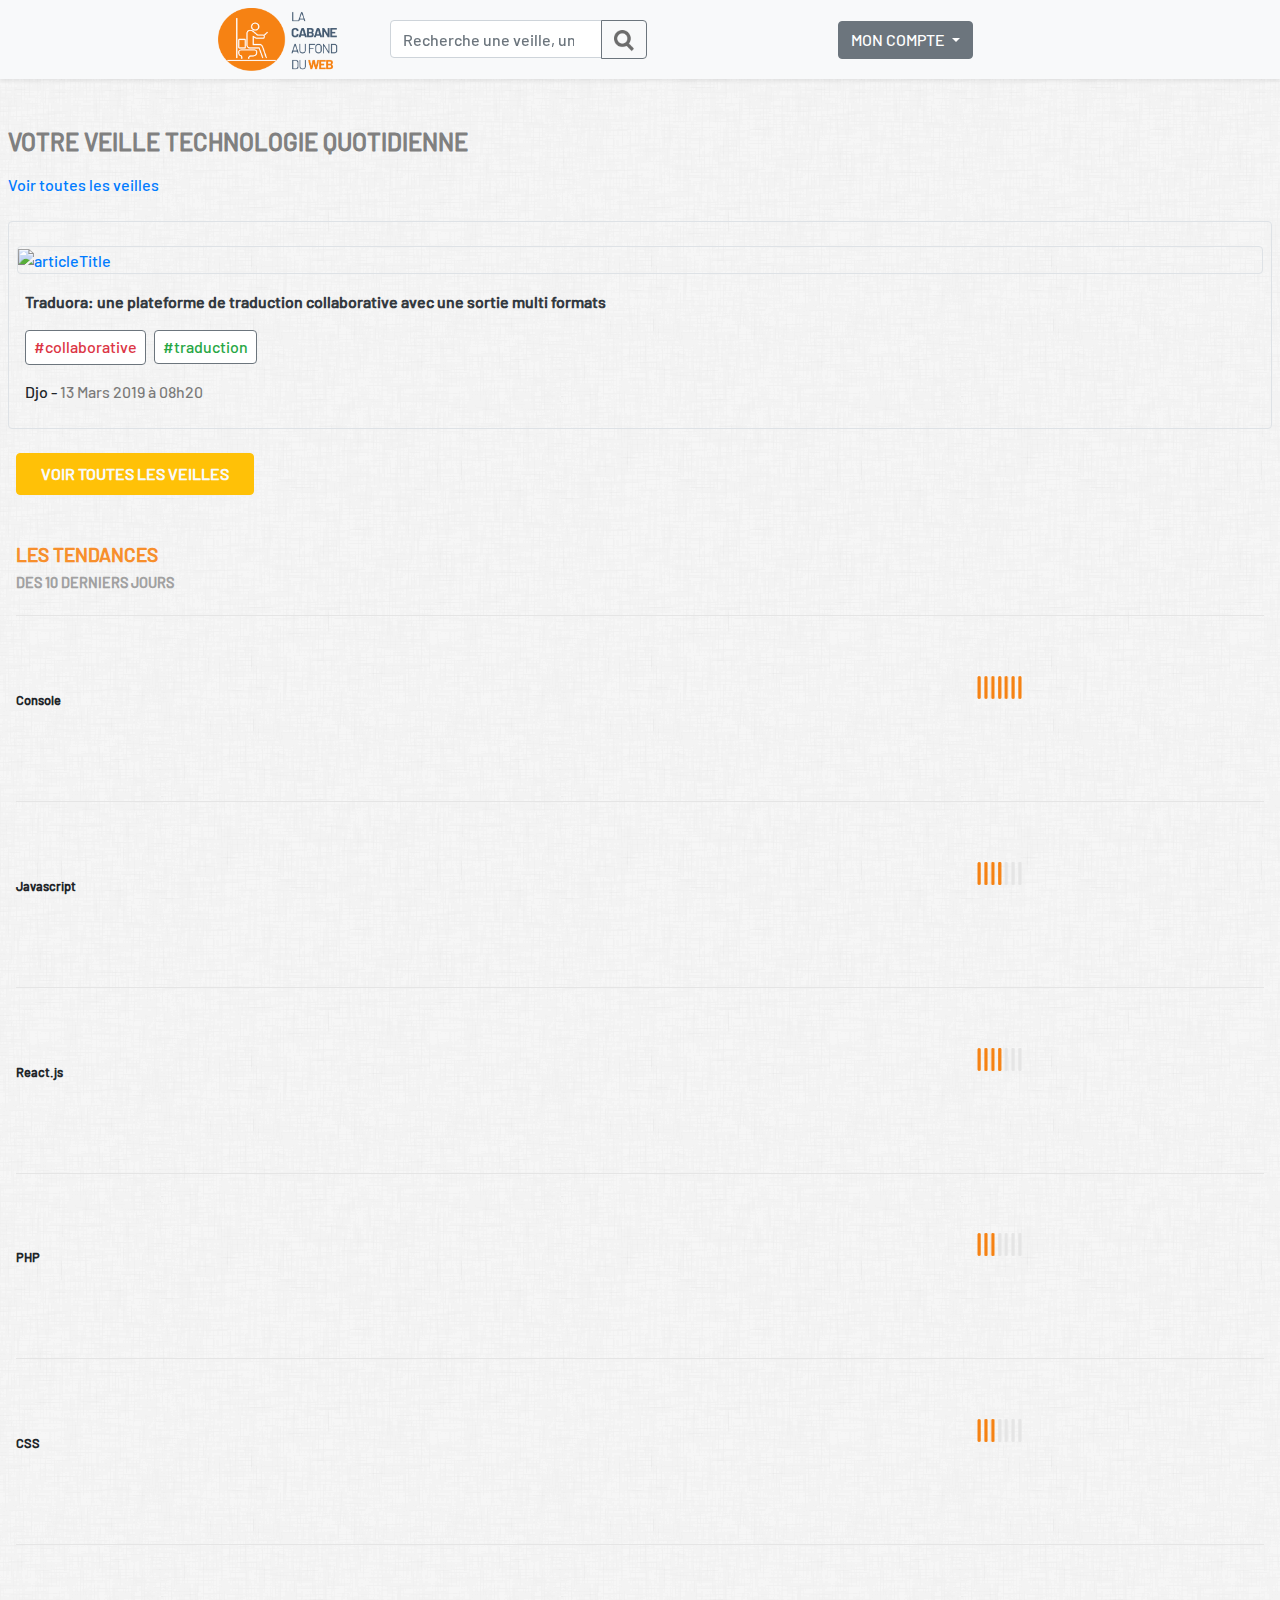
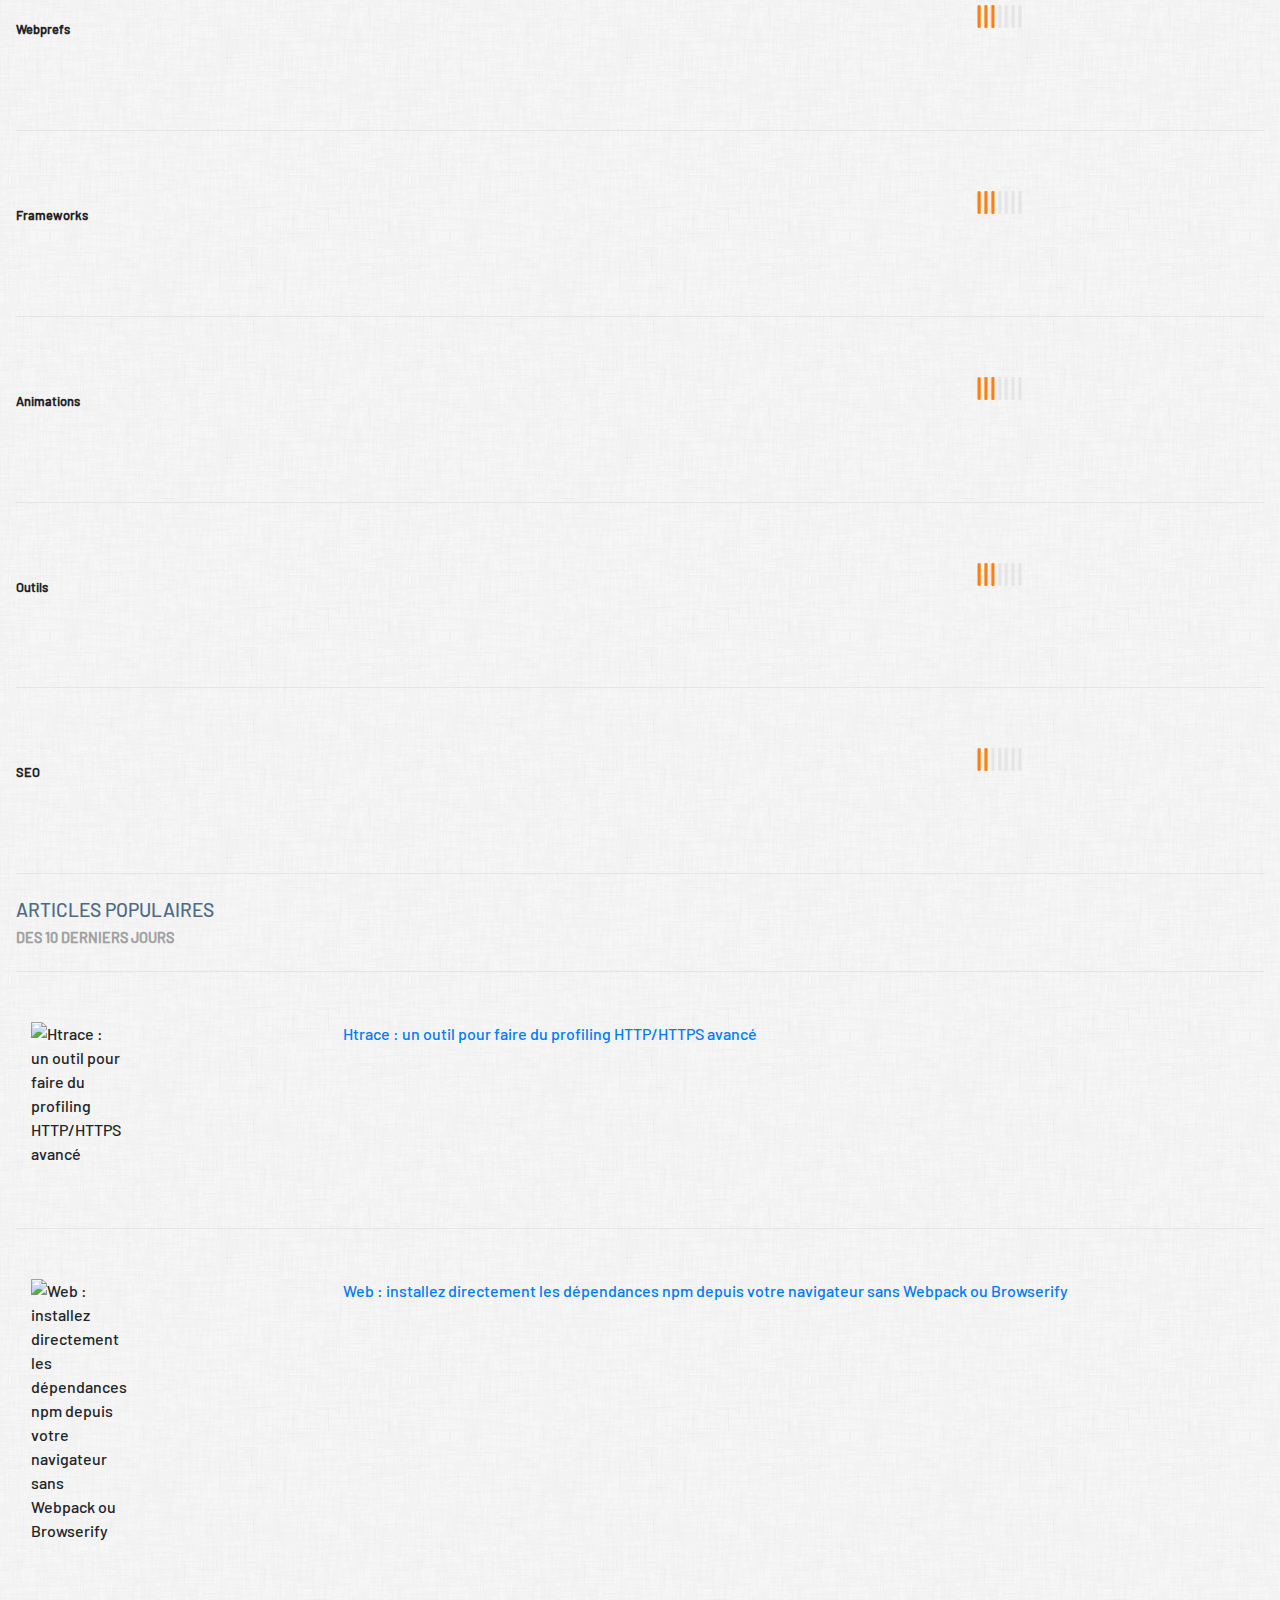
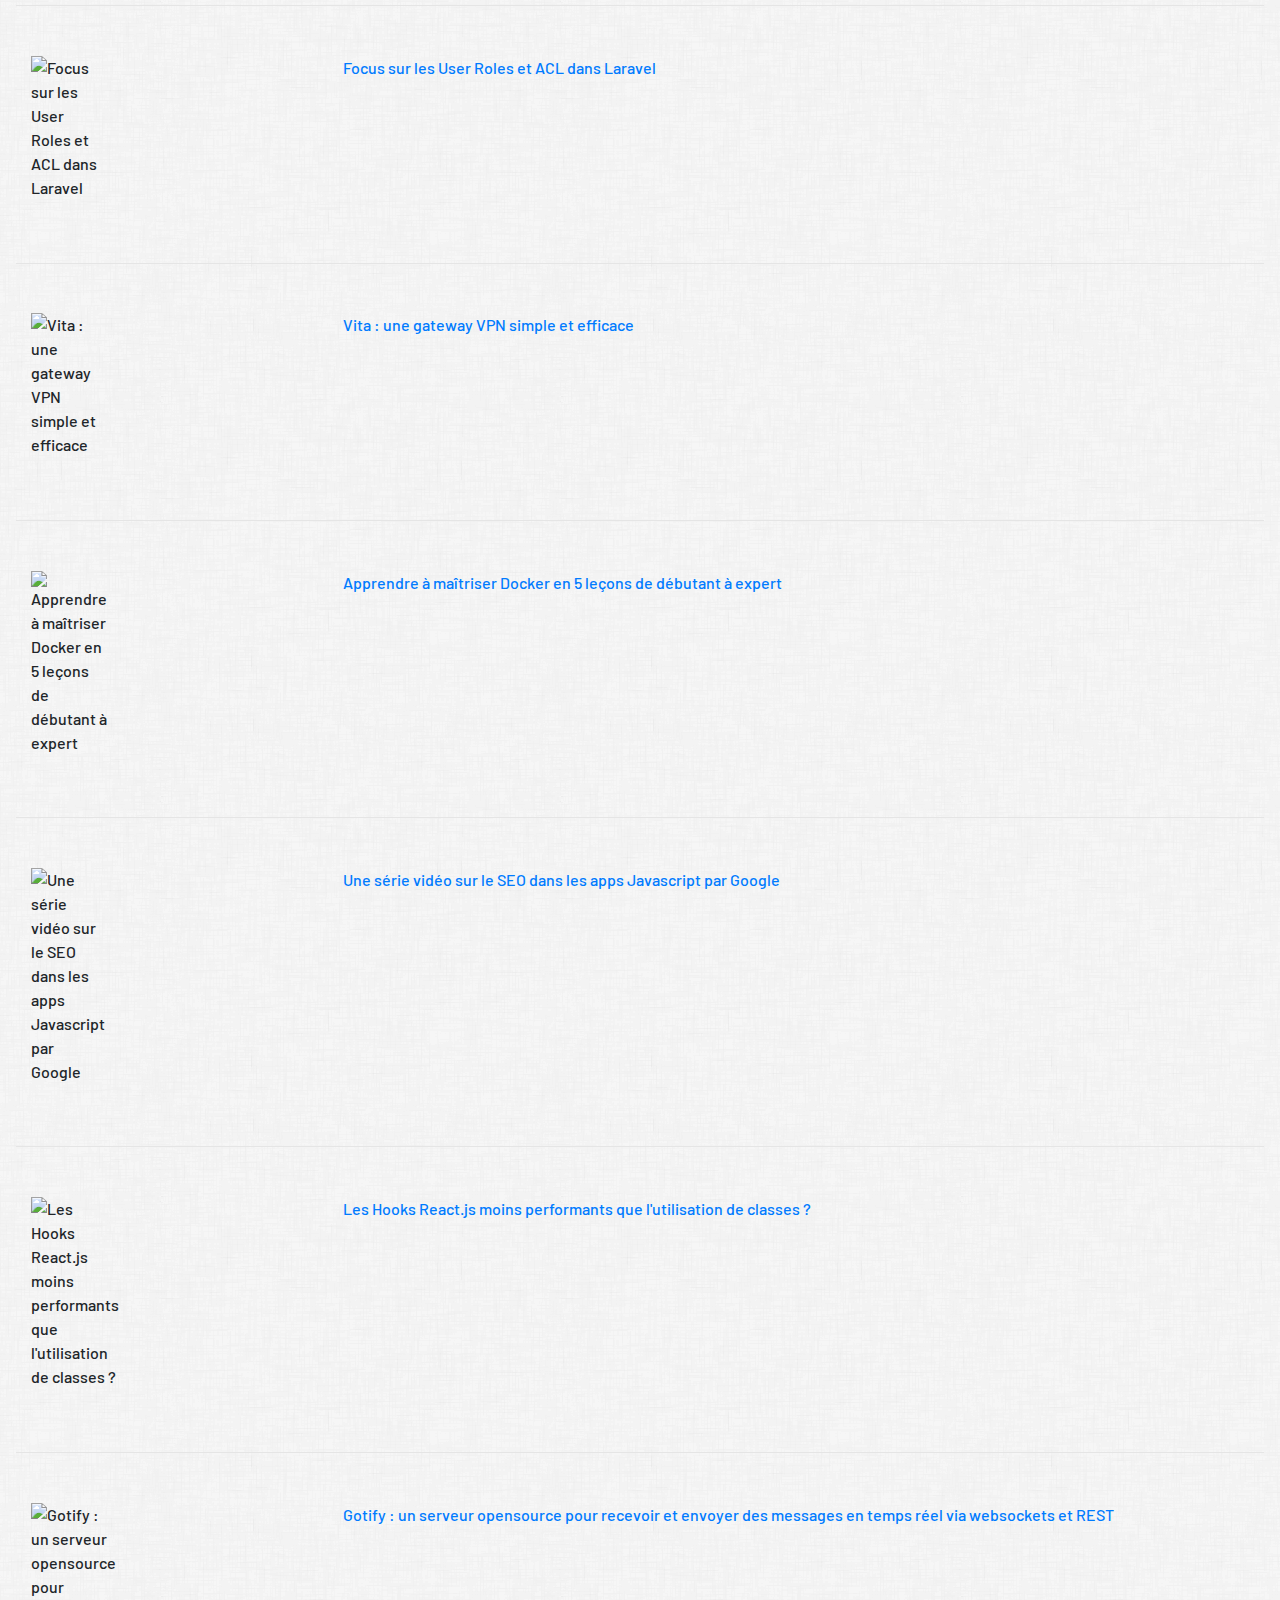
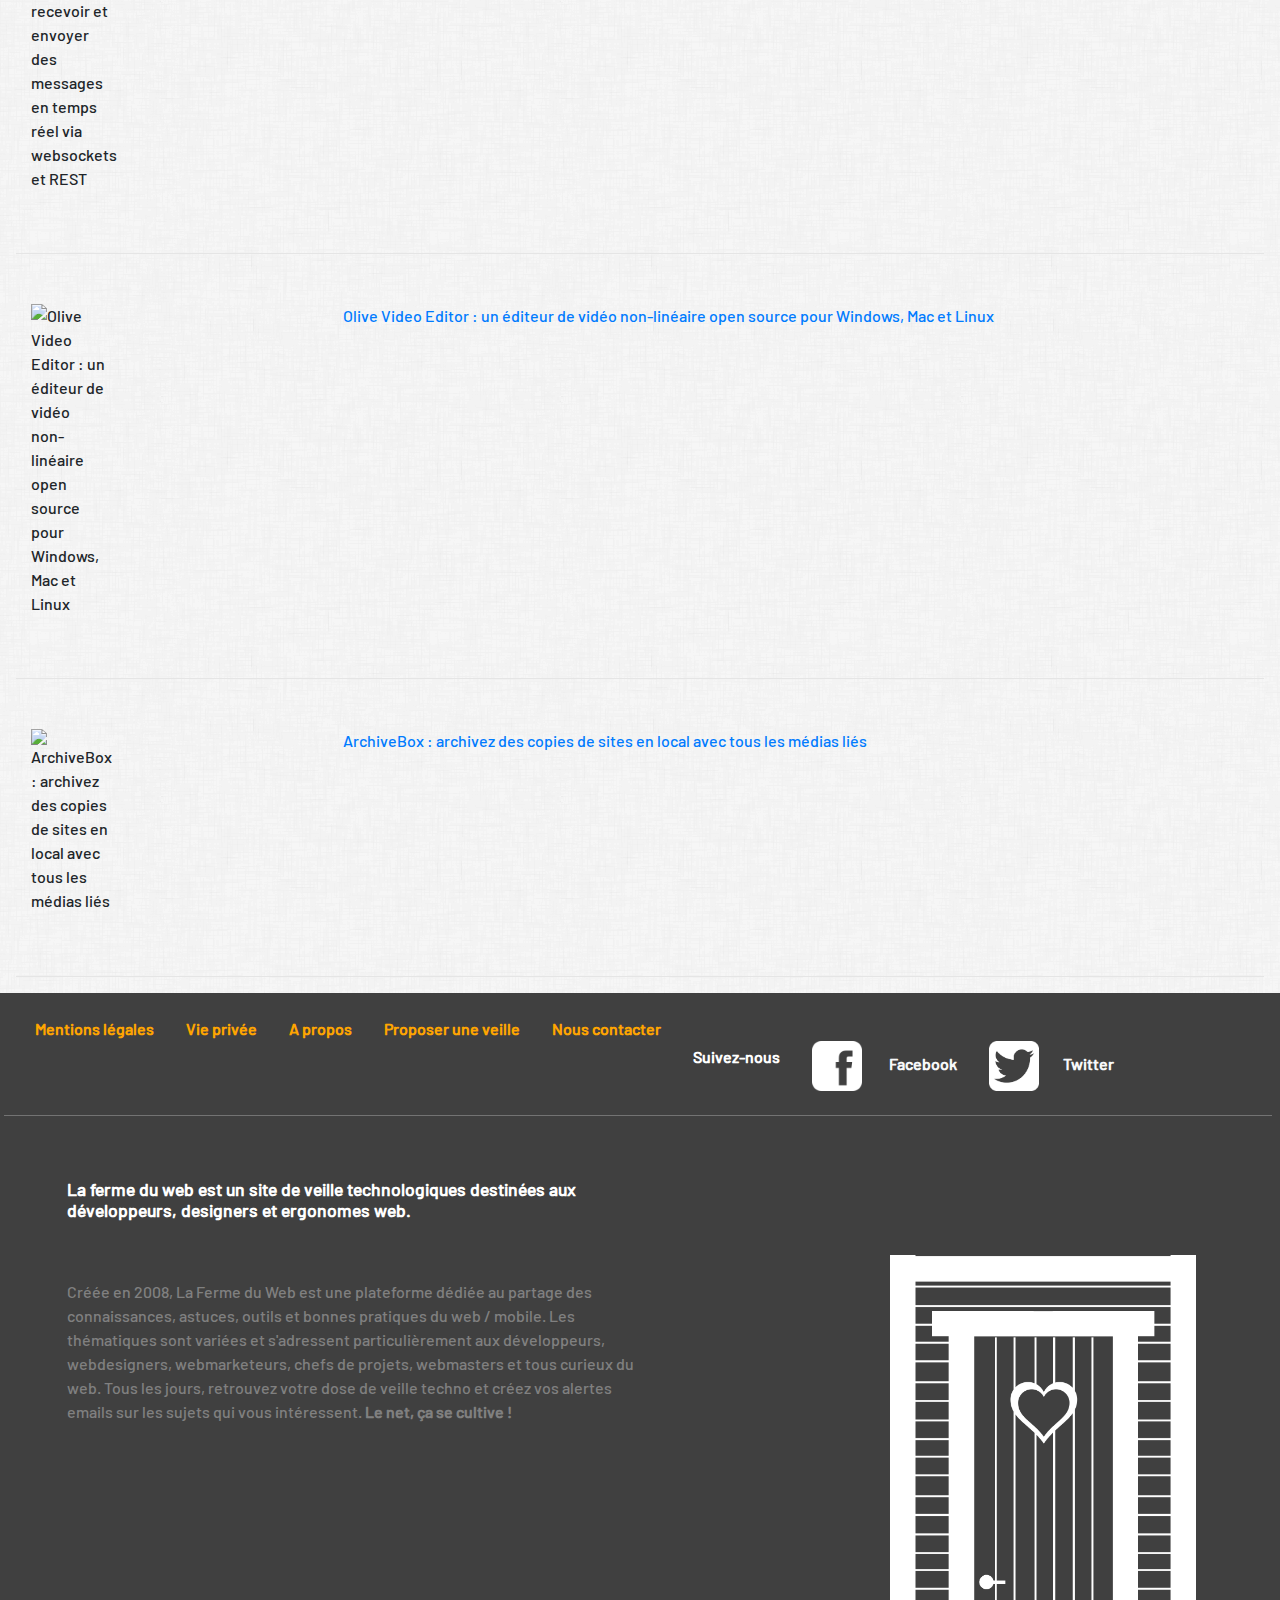
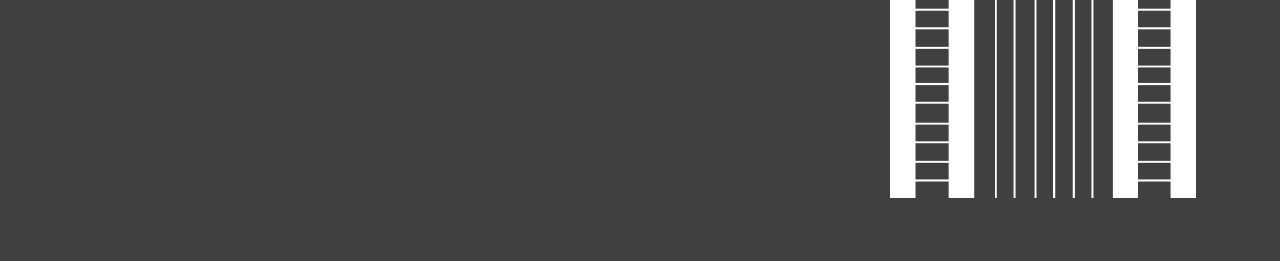
==== commit 36d8e8eb: "Modif footer iPad version" ====
--- a/index.html
+++ b/index.html
@@ -15,7 +15,7 @@
         <!-- En tête de la page. -->
         <nav class="navbar navbar-light bg-light container-col-12 fixed-top shadow-sm mb-5">
             <div class="col-lg-1 col-0"></div>
-            <div class="col-8 col-sm-10 col-lg-1">
+            <div class="col-8 col-lg-1">
                 <img src="img/logo.png" alt="Logo" class="logoHead" />
             </div>
             </div>
@@ -59,7 +59,8 @@
                     <a class="dropdown-item" href="#">Se connecter via Github</a>
                 </div>
             </div>
-            <div class="col-2 col-sm-0"></div>
+            <div class="col-2"></div>
+            </div>
             <div class="collapse d-lg-none" id="collapseExample">
                 <div class="card card-body bg-light border-light">
                     <form class="form-inline">
@@ -74,7 +75,6 @@
                     </form>
                 </div>
             </div>
-            <div class="col-0 col-sm-2 col-lg-0"></div>
         </nav>
     </header>
 
@@ -88,232 +88,210 @@
     </div>
 
     <!-- Article -->
-    <div class="pt-4 border border-black-50 ml-2 mt-2 mr-2 mb-2 pb-md-4 rounded backgroundArticle">
-        <div class="container">
-            <div class="row">
-                <div class="col-md-6">
-                    <a href="#">
-                        <div class="border border-muted rounded ml-2 mr-2">
-                            <img src="https://img.lafermeduweb.net/img_list_format/img/links/2019/03/1105730210576646144.jpg"
-                                class="img-fluid" alt="articleTitle" />
-                        </div>
+    <div class="pt-4 border border-black-50 ml-2 mt-2 mr-2 mb-2 rounded">
+        <article>
+            <div>
+                <a href="#">
+                    <div class="border border-muted rounded ml-2 mr-2">
+                        <img src="https://img.lafermeduweb.net/img_list_format/img/links/2019/03/1105730210576646144.jpg"
+                            class="img-fluid" alt="articleTitle" />
+                    </div>
+                </a>
+            </div>
+            <div>
+                <div class="pl-3 pt-3 pb-3">
+                    <a href="#" class="text-dark font-weight-bold">
+                        Traduora: une plateforme de traduction collaborative avec une sortie multi formats
                     </a>
                 </div>
-                <div class="col-md-6">
-                    <div class="articleDetail">
-                        <div class="pl-3 pt-3 pb-3 titleArticle">
-                            <a href="#" class="text-dark font-weight-bold">
-                                Traduora: une plateforme de traduction collaborative avec une sortie multi formats
-                            </a>
-                        </div>
-                        <ul class="d-flex pl-3">
-                            <li class="list-group-item border border-secondary rounded mr-2 pl-2 pr-2 pt-1 pb-1"><a
-                                    href="#">
-                                    <span class="text-danger">#collaborative</span></a></li>
-                            <li class="list-group-item border border-secondary rounded mr-2 pl-2 pr-2 pt-1 pb-1"><a
-                                    href="#">
-                                    <span class="text-success">#traduction</span></a></li>
-                        </ul>
-                    </div>
-                    <div class="mb-4">
-                        <span class="pl-3">Djo -</span>
-                        <span class="text-black-50">13 Mars 2019 à 08h20</span>
-                    </div>
-                </div>
-            </div>
-        </div>
+                <ul class="d-flex pl-3">
+                    <li class="list-group-item border border-secondary rounded mr-2 pl-2 pr-2 pt-1 pb-1"><a href="#">
+                            <span class="text-danger">#collaborative</span></a></li>
+                    <li class="list-group-item border border-secondary rounded mr-2 pl-2 pr-2 pt-1 pb-1"><a href="#">
+                            <span class="text-success">#traduction</span></a></li>
+                </ul>
+            </div>
+            <div class="mb-4">
+                <span class="pl-3">Djo -</span>
+                <span class="text-black-50">13 Mars 2019 à 08h20</span>
+            </div>
+        </article>
     </div>
     <div class="mb-5">
         <a href="#"
             class="border rounded border-warning bg-warning pl-4 pr-4 pt-2 pb-2 ml-3 mt-3 h-50 d-inline-block text-light font-weight-bold ">
             VOIR TOUTES LES VEILLES</a>
     </div>
-    <div class="container">
-        <div class="row">
-            <section class="pl-3 pr-3 col-sm-6 trends">
-                <div class="mt-4 trendsTitle">
-                    <h2>LES TENDANCES</h2>
-                    <h3>DES 10 DERNIERS JOURS</h3>
-                </div>
-                <ul class="mt-4">
-                    <li class="container-col-12 listFirst">
-                        <div class="row">
-                            <a class="col-9">Console</a>
-                            <div class="col-2 d-flex justify-content-between chart">
-                                <img class="chartImg" src="img/pop_bar7.png" alt="4 out of 7"></img>
-                            </div>
-                        </div>
-                    </li>
-                    <li class="container-col-12 listFirst">
-                        <div class="row">
-                            <a class="col-9">Javascript</a>
-                            <div class="col-2 d-flex justify-content-between chart">
-                                <img class="chartImg" src="img/pop_bar4.png" alt="4 out of 7"></img>
-                            </div>
-                    </li>
-                    <li class="container-col-12 listFirst">
-                        <div class="row">
-                            <a class="col-9">React.js</a>
-                            <div class="col-2 d-flex justify-content-between chart">
-                                <img class="chartImg" src="img/pop_bar4.png" alt="4 out of 7"></img>
-                            </div>
-                    </li>
-                    <li class="container-col-12 listFirst">
-                        <div class="row">
-                            <a class="col-9">PHP</a>
-                            <div class="col-2 d-flex justify-content-between chart">
-                                <img class="chartImg" src="img/pop_bar3.png" alt="4 out of 7"></img>
-                            </div>
-                    </li>
-                    <li class="container-col-12 listFirst">
-                        <div class="row">
-                            <a class="col-9">CSS</a>
-                            <div class="col-2 d-flex justify-content-between chart">
-                                <img class="chartImg" src="img/pop_bar3.png" alt="4 out of 7"></img>
-                            </div>
-                    </li>
-                    <li class="container-col-12 listFirst">
-                        <div class="row">
-                            <a class="col-9">Webprefs</a>
-                            <div class="col-2 d-flex justify-content-between chart">
-                                <img class="chartImg" src="img/pop_bar3.png" alt="4 out of 7"></img>
-                            </div>
-                    </li>
-                    <li class="container-col-12 listFirst">
-                        <div class="row">
-                            <a class="col-9">Frameworks</a>
-                            <div class="col-2 d-flex justify-content-between chart">
-                                <img class="chartImg" src="img/pop_bar3.png" alt="4 out of 7"></img>
-                            </div>
-                    </li>
-                    <li class="container-col-12 listFirst">
-                        <div class="row">
-                            <a class="col-9">Animations</a>
-                            <div class="col-2 d-flex justify-content-between chart">
-                                <img class="chartImg" src="img/pop_bar3.png" alt="4 out of 7"></img>
-                            </div>
-                    </li>
-                    <li class="container-col-12 listFirst">
-                        <div class="row">
-                            <a class="col-9">Outils</a>
-                            <div class="col-2 d-flex justify-content-between chart">
-                                <img class="chartImg" src="img/pop_bar3.png" alt="4 out of 7"></img>
-                            </div>
-                    </li>
-                    <li class="container-col-12 listFirst">
-                        <div class="row">
-                            <a class="col-9">SEO</a>
-                            <div class="col-2 d-flex justify-content-between chart">
-                                <img class="chartImg" src="img/pop_bar2.png" alt="4 out of 7"></img>
-                            </div>
-                    </li>
-                </ul>
-            </section>
-            <section class="pl-3 pr-3 col-sm-6 articles">
-                <div class="mt-4 articlesTitle">
-                    <h2>ARTICLES POPULAIRES</h2>
-                    <h3>DES 10 DERNIERS JOURS</h3>
-                </div>
-                <ul class="mt-4">
-                    <li class="d-flex justify-content-between listFirst">
-                        <div class="col-1">
-                            <img src="https://img.lafermeduweb.net/veille_68_48/img/links/2019/03/1102826152564011008.jpg"
-                                alt="Htrace : un outil pour faire du profiling HTTP/HTTPS avancé">
-                        </div>
-                        <div class="col-9">
-                            <a href="#">Htrace : un outil pour faire du profiling HTTP/HTTPS avancé</a>
-                        </div>
-                    </li>
-                    <li class="d-flex justify-content-between">
-                        <div class="col-1">
-                            <img src="https://img.lafermeduweb.net/veille_68_48/img/links/2019/03/1102838663405359107.jpg"
-                                alt="Web : installez directement les dépendances npm depuis votre navigateur sans Webpack ou Browserify">
-                        </div>
-                        <div class="col-9">
-                            <a href="#">Web : installez directement les dépendances npm depuis votre
-                                navigateur sans Webpack ou Browserify</a>
-                        </div>
-                    </li>
-                    <li class="d-flex justify-content-between">
-                        <div class="col-1">
-                            <img src="https://img.lafermeduweb.net/veille_68_48/img/links/2019/03/1102836141575806976.jpg"
-                                alt="Focus sur les User Roles et ACL dans Laravel">
-                        </div>
-                        <div class="col-9">
-                            <a href="#">Focus sur les User Roles et ACL dans Laravel</a>
-                        </div>
-                    </li>
-                    <li class="d-flex justify-content-between">
-                        <div class="col-1">
-                            <img src="https://img.lafermeduweb.net/veille_68_48/img/links/2019/03/1102828592571052034.jpg"
-                                alt="Vita : une gateway VPN simple et efficace">
-                        </div>
-                        <div class="col-9">
-                            <a href="#">Vita : une gateway VPN simple et efficace</a>
-                        </div>
-                    </li>
-                    <li class="d-flex justify-content-between">
-                        <div class="col-1">
-                            <img src="https://img.lafermeduweb.net/veille_68_48/img/links/2019/03/1105005441237561345.jpg"
-                                alt="Apprendre à maîtriser Docker en 5 leçons de débutant à expert">
-                        </div>
-                        <div class="col-9">
-                            <a href="#">Apprendre à maîtriser Docker en 5 leçons de débutant à expert</a>
-                        </div>
-                    </li>
-                    <li class="d-flex justify-content-between">
-                        <div class="col-1">
-                            <img src="https://img.lafermeduweb.net/veille_68_48/img/links/2019/03/1102831108314578946.jpg"
-                                alt="Une série vidéo sur le SEO dans les apps Javascript par Google">
-                        </div>
-                        <div class="col-9">
-                            <a href="#">Une série vidéo sur le SEO dans les apps Javascript par Google</a>
-                        </div>
-                    </li>
-                    <li class="d-flex justify-content-between">
-                        <div class="col-1">
-                            <img src="https://img.lafermeduweb.net/veille_68_48/img/links/2019/03/1102833683386589184.jpg"
-                                alt="Les Hooks React.js moins performants que l'utilisation de classes ?">
-                        </div>
-                        <div class="col-9">
-                            <a href="#">Les Hooks React.js moins performants que l'utilisation de classes ?</a>
-                        </div>
-                    </li>
-                    <li class="d-flex justify-content-between">
-                        <div class="col-1">
-                            <img src="https://img.lafermeduweb.net/veille_68_48/img/links/2019/03/1105010471365758977.jpg"
-                                alt="Gotify : un serveur opensource pour recevoir et envoyer des messages en temps réel via websockets et REST">
-                        </div>
-                        <div class="col-9">
-                            <a href="#">Gotify : un serveur opensource pour recevoir et envoyer des messages en temps
-                                réel via
-                                websockets et REST</a>
-                        </div>
-                    </li>
-                    <li class="d-flex justify-content-between">
-                        <div class="col-1">
-                            <img src="https://img.lafermeduweb.net/veille_68_48/img/links/2019/03/1105000453035696128.jpg"
-                                alt="Olive Video Editor : un éditeur de vidéo non-linéaire open source pour Windows, Mac et Linux">
-                        </div>
-                        <div class="col-9">
-                            <a href="#">Olive Video Editor : un éditeur de vidéo non-linéaire open source pour Windows,
-                                Mac et
-                                Linux</a>
-                        </div>
-                    </li>
-                    <li class="d-flex justify-content-between">
-                        <div class="col-1">
-                            <img src="https://img.lafermeduweb.net/veille_68_48/img/links/2019/03/1105007982692192257.jpg"
-                                alt="ArchiveBox : archivez des copies de sites en local avec tous les médias liés">
-                        </div>
-                        <div class="col-9">
-                            <a href="#">ArchiveBox : archivez des copies de sites en local avec tous les médias liés</a>
-                        </div>
-                    </li>
-                </ul>
-            </section>
-        </div>
-    </div>
+
+    <section class="pl-3 pr-3 trends">
+        <div class="mt-4 trendsTitle">
+            <h2>LES TENDANCES</h2>
+            <h3>DES 10 DERNIERS JOURS</h3>
+        </div>
+        <ul class="mt-4">
+            <li class="d-flex justify-content-between listFirst">
+                <a>Console</a>
+                <div class="d-flex justify-content-between w-30 chart">
+                    <img class="chartImg" src="img/pop_bar7.png" alt="4 out of 7"></img>
+                </div>
+            </li>
+            <li class="d-flex justify-content-between">
+                <a>Javascript</a>
+                <div class="d-flex justify-content-between w-30 chart">
+                    <img class="chartImg" src="img/pop_bar4.png" alt="4 out of 7"></img>
+                </div>
+            </li>
+            <li class="d-flex justify-content-between">
+                <a>React.js</a>
+                <div class="d-flex justify-content-between w-30 chart">
+                    <img class="chartImg" src="img/pop_bar4.png" alt="4 out of 7"></img>
+                </div>
+            </li>
+            <li class="d-flex justify-content-between">
+                <a class="trends-item-title">PHP</a>
+                <div class="d-flex justify-content-between w-30 chart">
+                    <img class="chartImg" src="img/pop_bar3.png" alt="4 out of 7"></img>
+                </div>
+            </li>
+            <li class="d-flex justify-content-between">
+                <a>CSS</a>
+                <div class="d-flex justify-content-between w-30 chart">
+                    <img class="chartImg" src="img/pop_bar3.png" alt="4 out of 7"></img>
+                </div>
+            </li>
+            <li class="d-flex justify-content-between">
+                <a>Webprefs</a>
+                <div class="d-flex justify-content-between w-30 chart">
+                    <img class="chartImg" src="img/pop_bar3.png" alt="4 out of 7"></img>
+                </div>
+            </li>
+            <li class="d-flex justify-content-between">
+                <a>Frameworks</a>
+                <div class="d-flex justify-content-between w-30 chart">
+                    <img class="chartImg" src="img/pop_bar3.png" alt="4 out of 7"></img>
+                </div>
+            </li>
+            <li class="d-flex justify-content-between">
+                <a>Animations</a>
+                <div class="d-flex justify-content-between w-30 chart">
+                    <img class="chartImg" src="img/pop_bar3.png" alt="4 out of 7"></img>
+                </div>
+            </li>
+            <li class="d-flex justify-content-between">
+                <a>Outils</a>
+                <div class="d-flex justify-content-between w-30 chart">
+                    <img class="chartImg" src="img/pop_bar3.png" alt="4 out of 7"></img>
+                </div>
+            </li>
+            <li class="d-flex justify-content-between">
+                <a>SEO</a>
+                <div class="d-flex justify-content-between w-30 chart">
+                    <img class="chartImg" src="img/pop_bar2.png" alt="4 out of 7"></img>
+                </div>
+            </li>
+        </ul>
+    </section>
+    <section class="pl-3 pr-3 articles">
+        <div class="mt-4 articlesTitle">
+            <h2>ARTICLES POPULAIRES</h2>
+            <h3>DES 10 DERNIERS JOURS</h3>
+        </div>
+        <ul class="mt-4">
+            <li class="d-flex justify-content-between listFirst">
+                <div class="col-1">
+                    <img src="https://img.lafermeduweb.net/veille_68_48/img/links/2019/03/1102826152564011008.jpg"
+                        alt="Htrace : un outil pour faire du profiling HTTP/HTTPS avancé">
+                </div>
+                <div class="col-9">
+                    <a href="#">Htrace : un outil pour faire du profiling HTTP/HTTPS avancé</a>
+                </div>
+            </li>
+            <li class="d-flex justify-content-between">
+                <div class="col-1">
+                    <img src="https://img.lafermeduweb.net/veille_68_48/img/links/2019/03/1102838663405359107.jpg"
+                        alt="Web : installez directement les dépendances npm depuis votre navigateur sans Webpack ou Browserify">
+                </div>
+                <div class="col-9">
+                    <a href="#">Web : installez directement les dépendances npm depuis votre
+                        navigateur sans Webpack ou Browserify</a>
+                </div>
+            </li>
+            <li class="d-flex justify-content-between">
+                <div class="col-1">
+                    <img src="https://img.lafermeduweb.net/veille_68_48/img/links/2019/03/1102836141575806976.jpg"
+                        alt="Focus sur les User Roles et ACL dans Laravel">
+                </div>
+                <div class="col-9">
+                    <a href="#">Focus sur les User Roles et ACL dans Laravel</a>
+                </div>
+            </li>
+            <li class="d-flex justify-content-between">
+                <div class="col-1">
+                    <img src="https://img.lafermeduweb.net/veille_68_48/img/links/2019/03/1102828592571052034.jpg"
+                        alt="Vita : une gateway VPN simple et efficace">
+                </div>
+                <div class="col-9">
+                    <a href="#">Vita : une gateway VPN simple et efficace</a>
+                </div>
+            </li>
+            <li class="d-flex justify-content-between">
+                <div class="col-1">
+                    <img src="https://img.lafermeduweb.net/veille_68_48/img/links/2019/03/1105005441237561345.jpg"
+                        alt="Apprendre à maîtriser Docker en 5 leçons de débutant à expert">
+                </div>
+                <div class="col-9">
+                    <a href="#">Apprendre à maîtriser Docker en 5 leçons de débutant à expert</a>
+                </div>
+            </li>
+            <li class="d-flex justify-content-between">
+                <div class="col-1">
+                    <img src="https://img.lafermeduweb.net/veille_68_48/img/links/2019/03/1102831108314578946.jpg"
+                        alt="Une série vidéo sur le SEO dans les apps Javascript par Google">
+                </div>
+                <div class="col-9">
+                    <a href="#">Une série vidéo sur le SEO dans les apps Javascript par Google</a>
+                </div>
+            </li>
+            <li class="d-flex justify-content-between">
+                <div class="col-1">
+                    <img src="https://img.lafermeduweb.net/veille_68_48/img/links/2019/03/1102833683386589184.jpg"
+                        alt="Les Hooks React.js moins performants que l'utilisation de classes ?">
+                </div>
+                <div class="col-9">
+                    <a href="#">Les Hooks React.js moins performants que l'utilisation de classes ?</a>
+                </div>
+            </li>
+            <li class="d-flex justify-content-between">
+                <div class="col-1">
+                    <img src="https://img.lafermeduweb.net/veille_68_48/img/links/2019/03/1105010471365758977.jpg"
+                        alt="Gotify : un serveur opensource pour recevoir et envoyer des messages en temps réel via websockets et REST">
+                </div>
+                <div class="col-9">
+                    <a href="#">Gotify : un serveur opensource pour recevoir et envoyer des messages en temps réel via
+                        websockets et REST</a>
+                </div>
+            </li>
+            <li class="d-flex justify-content-between">
+                <div class="col-1">
+                    <img src="https://img.lafermeduweb.net/veille_68_48/img/links/2019/03/1105000453035696128.jpg"
+                        alt="Olive Video Editor : un éditeur de vidéo non-linéaire open source pour Windows, Mac et Linux">
+                </div>
+                <div class="col-9">
+                    <a href="#">Olive Video Editor : un éditeur de vidéo non-linéaire open source pour Windows, Mac et
+                        Linux</a>
+                </div>
+            </li>
+            <li class="d-flex justify-content-between">
+                <div class="col-1">
+                    <img src="https://img.lafermeduweb.net/veille_68_48/img/links/2019/03/1105007982692192257.jpg"
+                        alt="ArchiveBox : archivez des copies de sites en local avec tous les médias liés">
+                </div>
+                <div class="col-9">
+                    <a href="#">ArchiveBox : archivez des copies de sites en local avec tous les médias liés</a>
+                </div>
+            </li>
+        </ul>
+    </section>
     <!-- Pied de page -->
     <footer class="pl-1 pr-2 pt-3 styleFooter">
         <div class="container col-12 d-flex flex-column flex-lg-row rounded">
@@ -348,19 +326,34 @@
             </div>
         </div>
         <hr class="lineFooter" />
-        <div class="endtext">
-            <h3 class="footerTitle">La ferme du web est un site de veille technologiques destinées aux développeurs,
-                designers et ergonomes
-                web.</h3>
-            <p class="endparaf">Créée en 2008, La Ferme du Web est une plateforme dédiée au partage des connaissances,
-                astuces, outils
-                et bonnes pratiques du web / mobile.
-                Les thématiques sont variées et s'adressent particulièrement aux développeurs, webdesigners,
-                webmarketeurs, chefs de projets, webmasters et tous curieux du web.
-                Tous les jours, retrouvez votre dose de veille techno et créez vos alertes emails sur les sujets qui
-                vous intéressent.
-                <strong>Le net, ça se cultive !</strong></p>
-            <img src="img/porte.png" alt="porte" class="porte d-none d-md-inline" />
+
+
+
+
+        <div class="endtext container-col-12">
+            <div class="row">
+                <div class="col-sm-6">
+                    <h3 class="footerTitle">La ferme du web est un site de veille technologiques destinées aux
+                        développeurs,
+                        designers et ergonomes
+                        web.</h3>
+                    <p class="endparaf">Créée en 2008, La Ferme du Web est une plateforme dédiée au partage des
+                        connaissances,
+                        astuces, outils
+                        et bonnes pratiques du web / mobile.
+                        Les thématiques sont variées et s'adressent particulièrement aux développeurs, webdesigners,
+                        webmarketeurs, chefs de projets, webmasters et tous curieux du web.
+                        Tous les jours, retrouvez votre dose de veille techno et créez vos alertes emails sur les sujets
+                        qui
+                        vous intéressent.
+                        <strong>Le net, ça se cultive !</strong></p>
+
+                </div>
+                <div class="col-sm-2"></div>
+                <div class="col-sm-4">
+                    <img src="img/porte.png" alt="porte" class="porte d-none d-md-inline" />
+                </div>
+            </div>
         </div>
     </footer>
 
--- a/style.css
+++ b/style.css
@@ -2,33 +2,7 @@
 @media screen and (min-width: 375px) and (max-width: 812px) {}
 
 /* Résolution Tablette.*/
-@media screen and (min-width: 768px) and (max-width: 1024px) {
-    /* add part ipad */
-
-    .titleArticle {
-        margin-bottom: 15%;
-    }
-
-    .titleArticle a {
-        font-size: 1.5rem;
-    }
-
-    .sizeH1 {
-        font-size: 2.75rem !important;
-    }
-    
-    .trendsTitle h2{
-        font-size: 2rem !important;
-    }
-
-    .trendsTitle h3, .articlesTitle h3{
-        font-size: 1.2rem !important;
-    }
-
-    .articlesTitle h2{
-        font-size: 2rem !important;
-    }
-}
+@media screen and (min-width: 768px) and (max-width: 1024px) {}
 
 /* Résolution Desktop.*/
 @media screen and (min-width: 1025px) {}
@@ -36,7 +10,7 @@
 
 /*@import url('https://fonts.googleapis.com/css?family=Barlow');*/
 
-@font-face {
+@font-face{
     font-family: 'Barlow';
     src: url('fonts/Barlow-Medium.ttf');
 }
@@ -117,7 +91,9 @@
 }
 
 .porte {
-    width: 30%;
+    width: 100%;
+    padding-top:20% !important;
+    padding-right: 20%;
 }
 
 /* ajout pour la partie Avant Article & Article */
@@ -128,45 +104,42 @@
     font-weight: 700;
 }
 
-.trendsTitle h2 {
+.trendsTitle h2{
     font-size: 1.2rem;
     color: #f78f2c;
     font-weight: 600;
 }
 
-.trendsTitle h3,
-.articlesTitle h3 {
+.trendsTitle h3, .articlesTitle h3{
     font-size: 0.9rem;
     color: #a1a1a1;
     font-weight: 600;
 }
 
-.trends li {
+.trends li{
     font-size: 0.8rem;
 }
 
-.trends ul,
-.articles ul {
+.trends ul, .articles ul{
     list-style: none;
     padding-left: 0;
 }
 
-.trends ul li,
-.articles ul li {
+.trends ul li, .articles ul li{
     padding: 4% 0 2% 0;
     border-bottom: 1px solid #e5e5e5;
-
+    
 }
 
-.listFirst {
+.listFirst{
     border-top: 1px solid #e5e5e5;
 }
 
-.chart {
-    margin-bottom: 2%;
+.chart{
+    width: 20%;
+    margin-right: 3%;
     padding: 0;
 }
-
 /*.chartItemFull{
     background-color: orange;
     width: 0.2rem;
@@ -175,36 +148,35 @@
     border-radius: 2px;
 }*/
 
-.chartImg {
-    height: 100% !important;
-    width: 100% !important;
+.chartImg{
+    height: 30%;
+    padding-top: 4%;
 }
 
-.trends ul li a {
-    padding-top: 0;
+.trends ul li a{
+    padding-top: 2%;
     font-weight: 600;
 }
 
-.articlesTitle h2 {
+.articlesTitle h2{
     font-size: 1.2rem;
     color: #506a85;
 }
 
-.articles ul li {
+.articles ul li{
     padding-bottom: 5%;
 }
 
-.articleImg {
+.articleImg{
     margin: 0;
     padding-top: 3%;
     width: 20%;
     height: 20%;
 }
 
-/* add from "Loup" for background article */
+/*.sizeIcon {
+    
+}*/
 
-.backgroundArticle {
-    background-color: white;
-}
 
-/* end add "Loup" */+
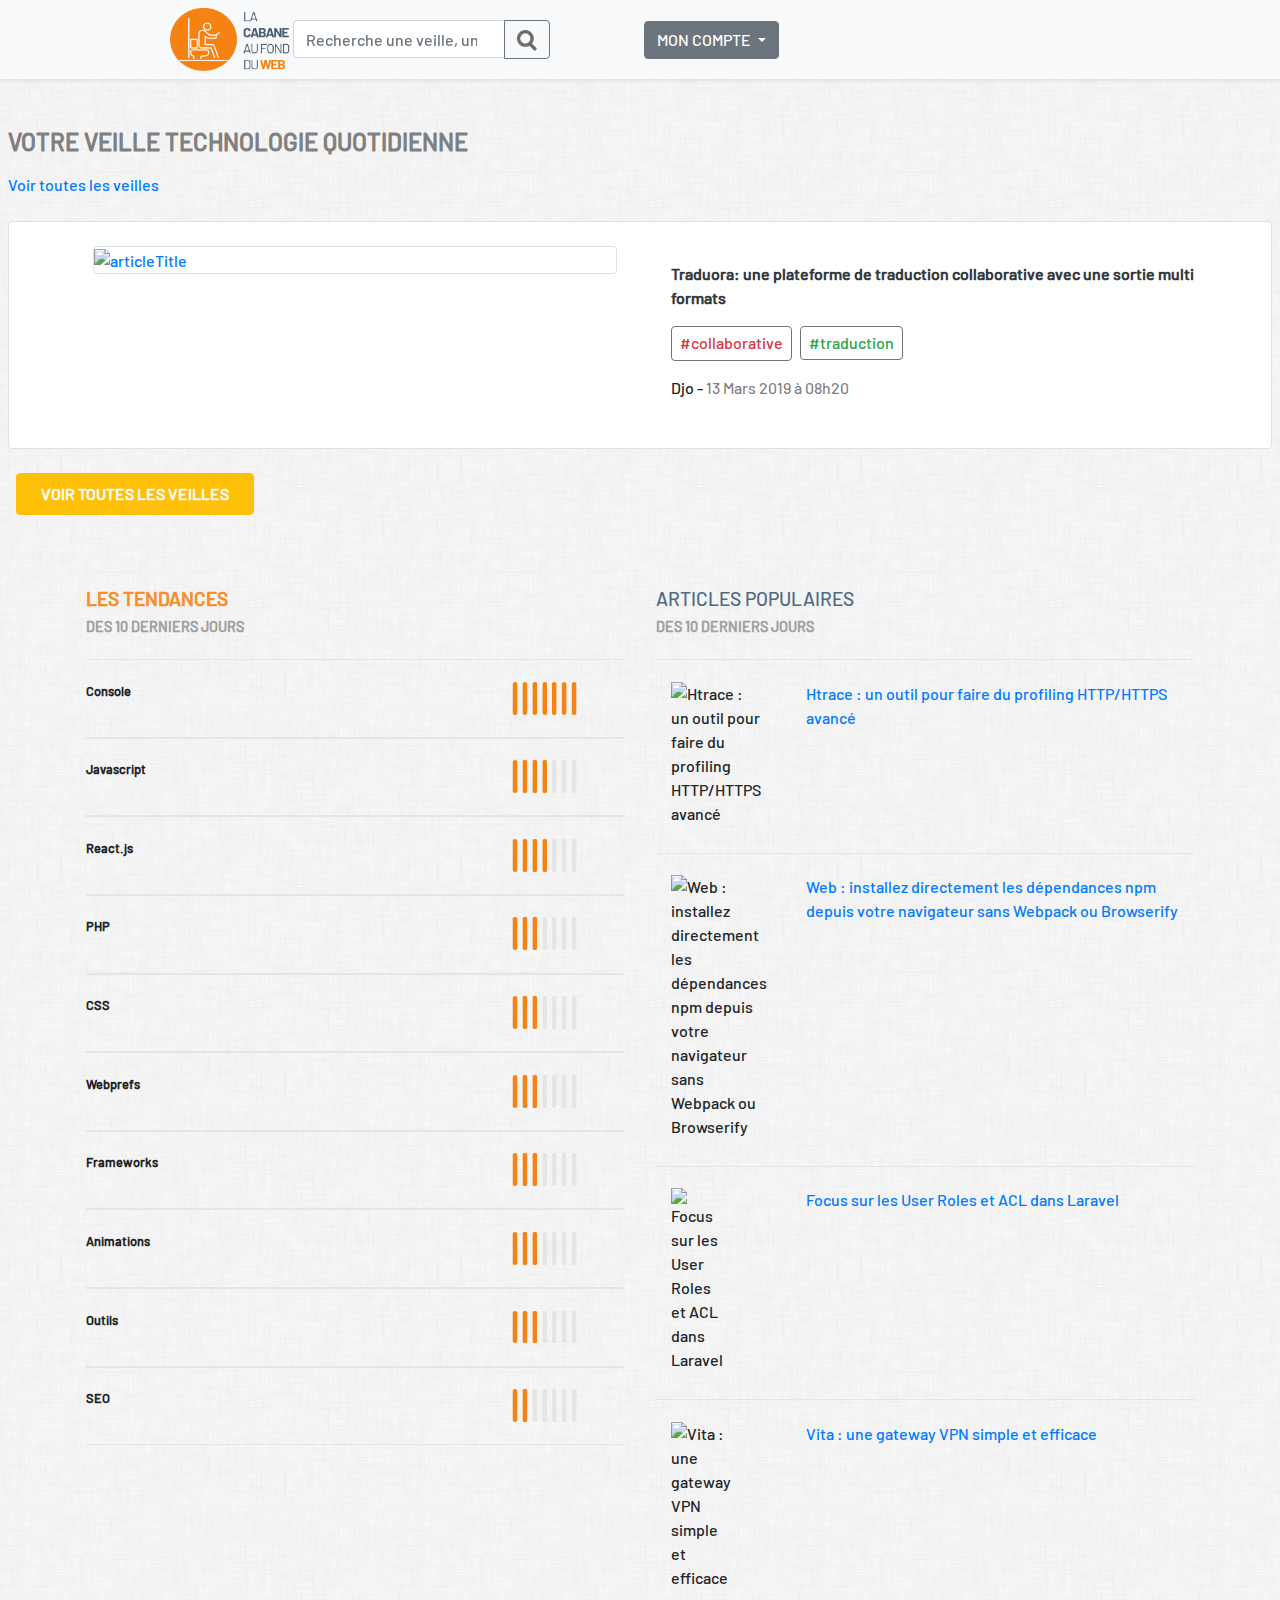
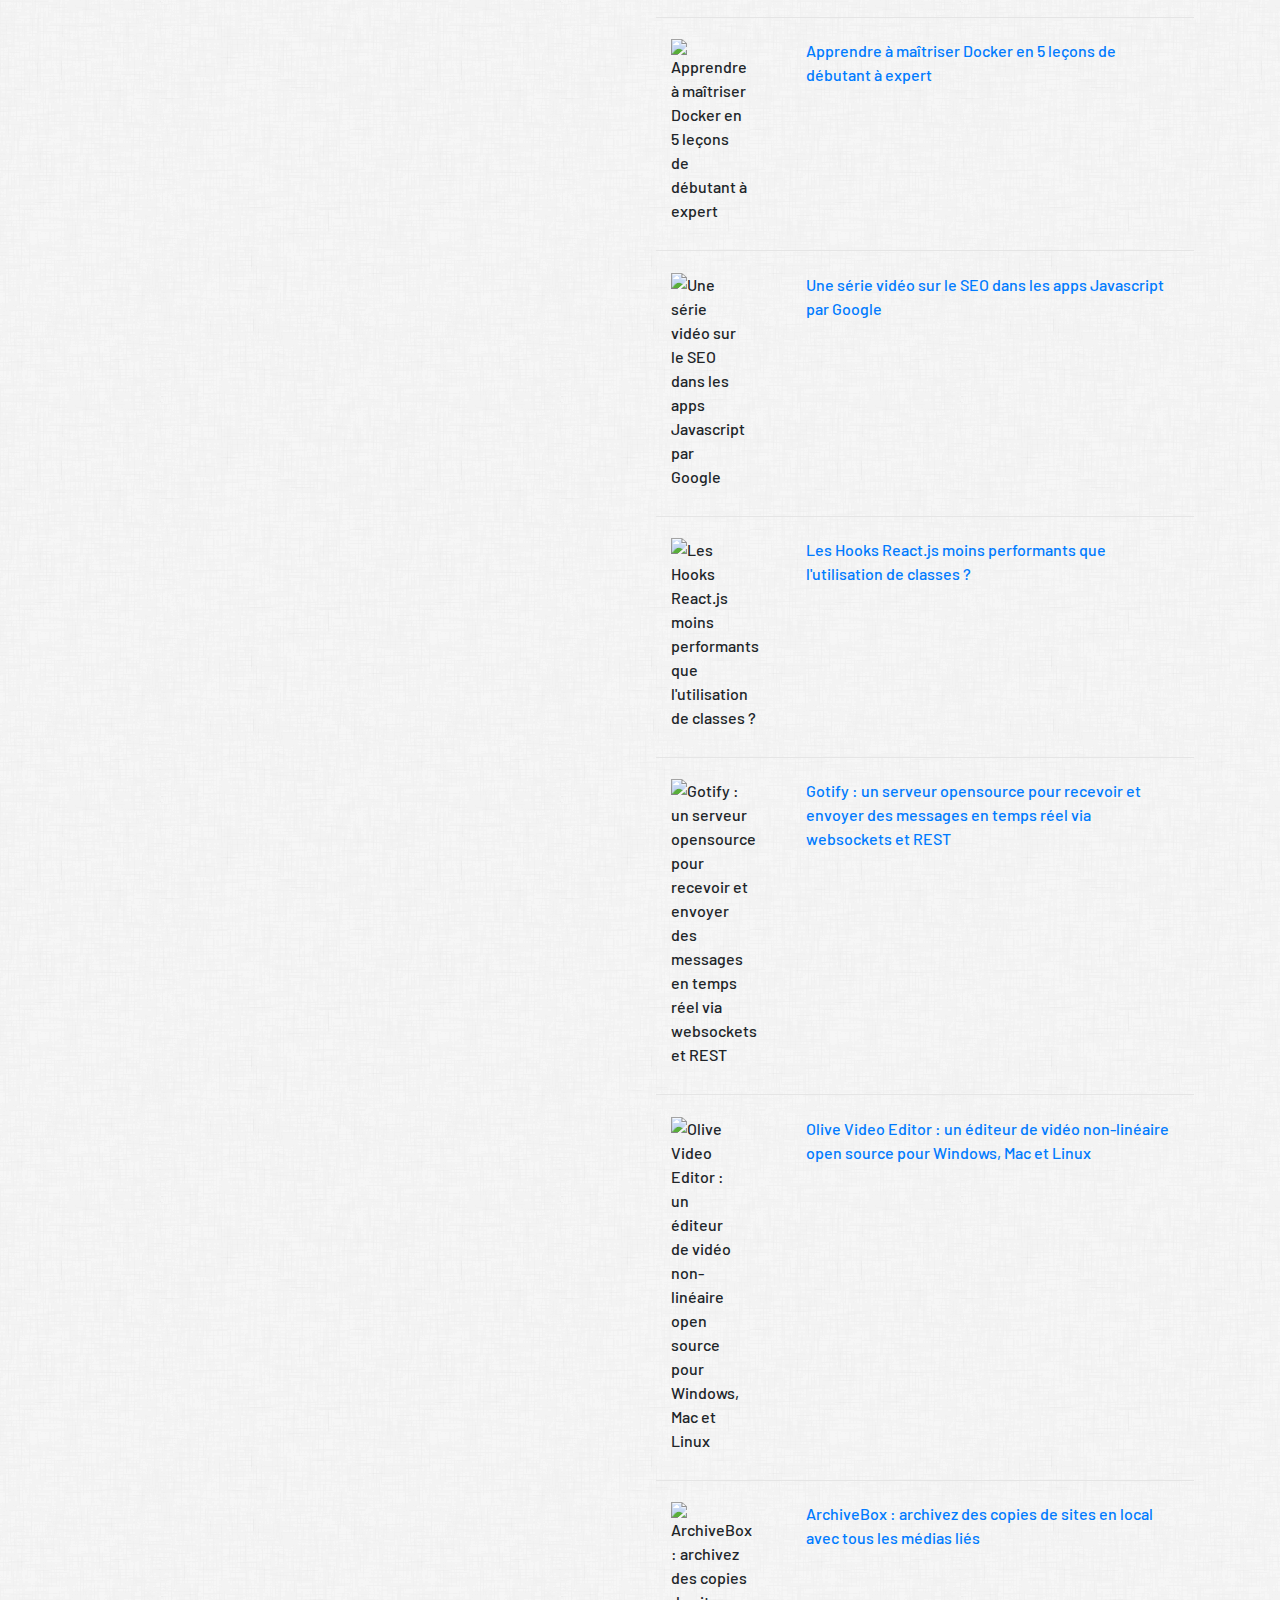
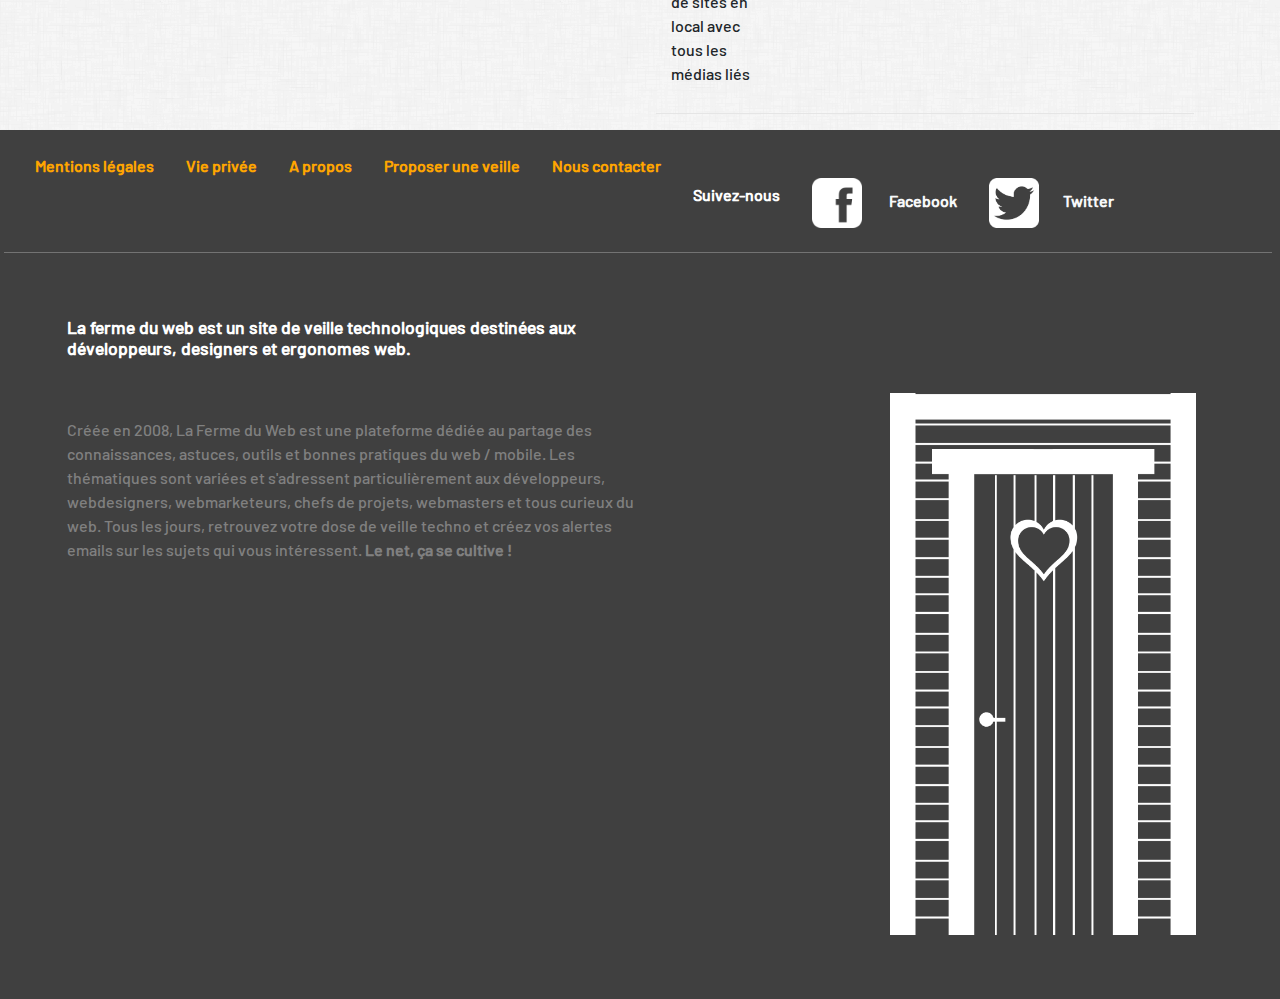
==== commit 8244fa2e: "accept changes iPad version" ====
--- a/index.html
+++ b/index.html
@@ -15,7 +15,7 @@
         <!-- En tête de la page. -->
         <nav class="navbar navbar-light bg-light container-col-12 fixed-top shadow-sm mb-5">
             <div class="col-lg-1 col-0"></div>
-            <div class="col-8 col-lg-1">
+            <div class="col-8 col-sm-10 col-lg-1">
                 <img src="img/logo.png" alt="Logo" class="logoHead" />
             </div>
             </div>
@@ -59,8 +59,7 @@
                     <a class="dropdown-item" href="#">Se connecter via Github</a>
                 </div>
             </div>
-            <div class="col-2"></div>
-            </div>
+            <div class="col-2 col-sm-0"></div>
             <div class="collapse d-lg-none" id="collapseExample">
                 <div class="card card-body bg-light border-light">
                     <form class="form-inline">
@@ -75,6 +74,7 @@
                     </form>
                 </div>
             </div>
+            <div class="col-0 col-sm-2 col-lg-0"></div>
         </nav>
     </header>
 
@@ -88,210 +88,232 @@
     </div>
 
     <!-- Article -->
-    <div class="pt-4 border border-black-50 ml-2 mt-2 mr-2 mb-2 rounded">
-        <article>
-            <div>
-                <a href="#">
-                    <div class="border border-muted rounded ml-2 mr-2">
-                        <img src="https://img.lafermeduweb.net/img_list_format/img/links/2019/03/1105730210576646144.jpg"
-                            class="img-fluid" alt="articleTitle" />
+    <div class="pt-4 border border-black-50 ml-2 mt-2 mr-2 mb-2 pb-md-4 rounded backgroundArticle">
+        <div class="container">
+            <div class="row">
+                <div class="col-md-6">
+                    <a href="#">
+                        <div class="border border-muted rounded ml-2 mr-2">
+                            <img src="https://img.lafermeduweb.net/img_list_format/img/links/2019/03/1105730210576646144.jpg"
+                                class="img-fluid" alt="articleTitle" />
+                        </div>
+                    </a>
+                </div>
+                <div class="col-md-6">
+                    <div class="articleDetail">
+                        <div class="pl-3 pt-3 pb-3 titleArticle">
+                            <a href="#" class="text-dark font-weight-bold">
+                                Traduora: une plateforme de traduction collaborative avec une sortie multi formats
+                            </a>
+                        </div>
+                        <ul class="d-flex pl-3">
+                            <li class="list-group-item border border-secondary rounded mr-2 pl-2 pr-2 pt-1 pb-1"><a
+                                    href="#">
+                                    <span class="text-danger">#collaborative</span></a></li>
+                            <li class="list-group-item border border-secondary rounded mr-2 pl-2 pr-2 pt-1 pb-1"><a
+                                    href="#">
+                                    <span class="text-success">#traduction</span></a></li>
+                        </ul>
                     </div>
-                </a>
-            </div>
-            <div>
-                <div class="pl-3 pt-3 pb-3">
-                    <a href="#" class="text-dark font-weight-bold">
-                        Traduora: une plateforme de traduction collaborative avec une sortie multi formats
-                    </a>
-                </div>
-                <ul class="d-flex pl-3">
-                    <li class="list-group-item border border-secondary rounded mr-2 pl-2 pr-2 pt-1 pb-1"><a href="#">
-                            <span class="text-danger">#collaborative</span></a></li>
-                    <li class="list-group-item border border-secondary rounded mr-2 pl-2 pr-2 pt-1 pb-1"><a href="#">
-                            <span class="text-success">#traduction</span></a></li>
-                </ul>
-            </div>
-            <div class="mb-4">
-                <span class="pl-3">Djo -</span>
-                <span class="text-black-50">13 Mars 2019 à 08h20</span>
-            </div>
-        </article>
+                    <div class="mb-4">
+                        <span class="pl-3">Djo -</span>
+                        <span class="text-black-50">13 Mars 2019 à 08h20</span>
+                    </div>
+                </div>
+            </div>
+        </div>
     </div>
     <div class="mb-5">
         <a href="#"
             class="border rounded border-warning bg-warning pl-4 pr-4 pt-2 pb-2 ml-3 mt-3 h-50 d-inline-block text-light font-weight-bold ">
             VOIR TOUTES LES VEILLES</a>
     </div>
-
-    <section class="pl-3 pr-3 trends">
-        <div class="mt-4 trendsTitle">
-            <h2>LES TENDANCES</h2>
-            <h3>DES 10 DERNIERS JOURS</h3>
-        </div>
-        <ul class="mt-4">
-            <li class="d-flex justify-content-between listFirst">
-                <a>Console</a>
-                <div class="d-flex justify-content-between w-30 chart">
-                    <img class="chartImg" src="img/pop_bar7.png" alt="4 out of 7"></img>
-                </div>
-            </li>
-            <li class="d-flex justify-content-between">
-                <a>Javascript</a>
-                <div class="d-flex justify-content-between w-30 chart">
-                    <img class="chartImg" src="img/pop_bar4.png" alt="4 out of 7"></img>
-                </div>
-            </li>
-            <li class="d-flex justify-content-between">
-                <a>React.js</a>
-                <div class="d-flex justify-content-between w-30 chart">
-                    <img class="chartImg" src="img/pop_bar4.png" alt="4 out of 7"></img>
-                </div>
-            </li>
-            <li class="d-flex justify-content-between">
-                <a class="trends-item-title">PHP</a>
-                <div class="d-flex justify-content-between w-30 chart">
-                    <img class="chartImg" src="img/pop_bar3.png" alt="4 out of 7"></img>
-                </div>
-            </li>
-            <li class="d-flex justify-content-between">
-                <a>CSS</a>
-                <div class="d-flex justify-content-between w-30 chart">
-                    <img class="chartImg" src="img/pop_bar3.png" alt="4 out of 7"></img>
-                </div>
-            </li>
-            <li class="d-flex justify-content-between">
-                <a>Webprefs</a>
-                <div class="d-flex justify-content-between w-30 chart">
-                    <img class="chartImg" src="img/pop_bar3.png" alt="4 out of 7"></img>
-                </div>
-            </li>
-            <li class="d-flex justify-content-between">
-                <a>Frameworks</a>
-                <div class="d-flex justify-content-between w-30 chart">
-                    <img class="chartImg" src="img/pop_bar3.png" alt="4 out of 7"></img>
-                </div>
-            </li>
-            <li class="d-flex justify-content-between">
-                <a>Animations</a>
-                <div class="d-flex justify-content-between w-30 chart">
-                    <img class="chartImg" src="img/pop_bar3.png" alt="4 out of 7"></img>
-                </div>
-            </li>
-            <li class="d-flex justify-content-between">
-                <a>Outils</a>
-                <div class="d-flex justify-content-between w-30 chart">
-                    <img class="chartImg" src="img/pop_bar3.png" alt="4 out of 7"></img>
-                </div>
-            </li>
-            <li class="d-flex justify-content-between">
-                <a>SEO</a>
-                <div class="d-flex justify-content-between w-30 chart">
-                    <img class="chartImg" src="img/pop_bar2.png" alt="4 out of 7"></img>
-                </div>
-            </li>
-        </ul>
-    </section>
-    <section class="pl-3 pr-3 articles">
-        <div class="mt-4 articlesTitle">
-            <h2>ARTICLES POPULAIRES</h2>
-            <h3>DES 10 DERNIERS JOURS</h3>
-        </div>
-        <ul class="mt-4">
-            <li class="d-flex justify-content-between listFirst">
-                <div class="col-1">
-                    <img src="https://img.lafermeduweb.net/veille_68_48/img/links/2019/03/1102826152564011008.jpg"
-                        alt="Htrace : un outil pour faire du profiling HTTP/HTTPS avancé">
-                </div>
-                <div class="col-9">
-                    <a href="#">Htrace : un outil pour faire du profiling HTTP/HTTPS avancé</a>
-                </div>
-            </li>
-            <li class="d-flex justify-content-between">
-                <div class="col-1">
-                    <img src="https://img.lafermeduweb.net/veille_68_48/img/links/2019/03/1102838663405359107.jpg"
-                        alt="Web : installez directement les dépendances npm depuis votre navigateur sans Webpack ou Browserify">
-                </div>
-                <div class="col-9">
-                    <a href="#">Web : installez directement les dépendances npm depuis votre
-                        navigateur sans Webpack ou Browserify</a>
-                </div>
-            </li>
-            <li class="d-flex justify-content-between">
-                <div class="col-1">
-                    <img src="https://img.lafermeduweb.net/veille_68_48/img/links/2019/03/1102836141575806976.jpg"
-                        alt="Focus sur les User Roles et ACL dans Laravel">
-                </div>
-                <div class="col-9">
-                    <a href="#">Focus sur les User Roles et ACL dans Laravel</a>
-                </div>
-            </li>
-            <li class="d-flex justify-content-between">
-                <div class="col-1">
-                    <img src="https://img.lafermeduweb.net/veille_68_48/img/links/2019/03/1102828592571052034.jpg"
-                        alt="Vita : une gateway VPN simple et efficace">
-                </div>
-                <div class="col-9">
-                    <a href="#">Vita : une gateway VPN simple et efficace</a>
-                </div>
-            </li>
-            <li class="d-flex justify-content-between">
-                <div class="col-1">
-                    <img src="https://img.lafermeduweb.net/veille_68_48/img/links/2019/03/1105005441237561345.jpg"
-                        alt="Apprendre à maîtriser Docker en 5 leçons de débutant à expert">
-                </div>
-                <div class="col-9">
-                    <a href="#">Apprendre à maîtriser Docker en 5 leçons de débutant à expert</a>
-                </div>
-            </li>
-            <li class="d-flex justify-content-between">
-                <div class="col-1">
-                    <img src="https://img.lafermeduweb.net/veille_68_48/img/links/2019/03/1102831108314578946.jpg"
-                        alt="Une série vidéo sur le SEO dans les apps Javascript par Google">
-                </div>
-                <div class="col-9">
-                    <a href="#">Une série vidéo sur le SEO dans les apps Javascript par Google</a>
-                </div>
-            </li>
-            <li class="d-flex justify-content-between">
-                <div class="col-1">
-                    <img src="https://img.lafermeduweb.net/veille_68_48/img/links/2019/03/1102833683386589184.jpg"
-                        alt="Les Hooks React.js moins performants que l'utilisation de classes ?">
-                </div>
-                <div class="col-9">
-                    <a href="#">Les Hooks React.js moins performants que l'utilisation de classes ?</a>
-                </div>
-            </li>
-            <li class="d-flex justify-content-between">
-                <div class="col-1">
-                    <img src="https://img.lafermeduweb.net/veille_68_48/img/links/2019/03/1105010471365758977.jpg"
-                        alt="Gotify : un serveur opensource pour recevoir et envoyer des messages en temps réel via websockets et REST">
-                </div>
-                <div class="col-9">
-                    <a href="#">Gotify : un serveur opensource pour recevoir et envoyer des messages en temps réel via
-                        websockets et REST</a>
-                </div>
-            </li>
-            <li class="d-flex justify-content-between">
-                <div class="col-1">
-                    <img src="https://img.lafermeduweb.net/veille_68_48/img/links/2019/03/1105000453035696128.jpg"
-                        alt="Olive Video Editor : un éditeur de vidéo non-linéaire open source pour Windows, Mac et Linux">
-                </div>
-                <div class="col-9">
-                    <a href="#">Olive Video Editor : un éditeur de vidéo non-linéaire open source pour Windows, Mac et
-                        Linux</a>
-                </div>
-            </li>
-            <li class="d-flex justify-content-between">
-                <div class="col-1">
-                    <img src="https://img.lafermeduweb.net/veille_68_48/img/links/2019/03/1105007982692192257.jpg"
-                        alt="ArchiveBox : archivez des copies de sites en local avec tous les médias liés">
-                </div>
-                <div class="col-9">
-                    <a href="#">ArchiveBox : archivez des copies de sites en local avec tous les médias liés</a>
-                </div>
-            </li>
-        </ul>
-    </section>
+    <div class="container">
+        <div class="row">
+            <section class="pl-3 pr-3 col-sm-6 trends">
+                <div class="mt-4 trendsTitle">
+                    <h2>LES TENDANCES</h2>
+                    <h3>DES 10 DERNIERS JOURS</h3>
+                </div>
+                <ul class="mt-4">
+                    <li class="container-col-12 listFirst">
+                        <div class="row">
+                            <a class="col-9">Console</a>
+                            <div class="col-2 d-flex justify-content-between chart">
+                                <img class="chartImg" src="img/pop_bar7.png" alt="4 out of 7"></img>
+                            </div>
+                        </div>
+                    </li>
+                    <li class="container-col-12 listFirst">
+                        <div class="row">
+                            <a class="col-9">Javascript</a>
+                            <div class="col-2 d-flex justify-content-between chart">
+                                <img class="chartImg" src="img/pop_bar4.png" alt="4 out of 7"></img>
+                            </div>
+                    </li>
+                    <li class="container-col-12 listFirst">
+                        <div class="row">
+                            <a class="col-9">React.js</a>
+                            <div class="col-2 d-flex justify-content-between chart">
+                                <img class="chartImg" src="img/pop_bar4.png" alt="4 out of 7"></img>
+                            </div>
+                    </li>
+                    <li class="container-col-12 listFirst">
+                        <div class="row">
+                            <a class="col-9">PHP</a>
+                            <div class="col-2 d-flex justify-content-between chart">
+                                <img class="chartImg" src="img/pop_bar3.png" alt="4 out of 7"></img>
+                            </div>
+                    </li>
+                    <li class="container-col-12 listFirst">
+                        <div class="row">
+                            <a class="col-9">CSS</a>
+                            <div class="col-2 d-flex justify-content-between chart">
+                                <img class="chartImg" src="img/pop_bar3.png" alt="4 out of 7"></img>
+                            </div>
+                    </li>
+                    <li class="container-col-12 listFirst">
+                        <div class="row">
+                            <a class="col-9">Webprefs</a>
+                            <div class="col-2 d-flex justify-content-between chart">
+                                <img class="chartImg" src="img/pop_bar3.png" alt="4 out of 7"></img>
+                            </div>
+                    </li>
+                    <li class="container-col-12 listFirst">
+                        <div class="row">
+                            <a class="col-9">Frameworks</a>
+                            <div class="col-2 d-flex justify-content-between chart">
+                                <img class="chartImg" src="img/pop_bar3.png" alt="4 out of 7"></img>
+                            </div>
+                    </li>
+                    <li class="container-col-12 listFirst">
+                        <div class="row">
+                            <a class="col-9">Animations</a>
+                            <div class="col-2 d-flex justify-content-between chart">
+                                <img class="chartImg" src="img/pop_bar3.png" alt="4 out of 7"></img>
+                            </div>
+                    </li>
+                    <li class="container-col-12 listFirst">
+                        <div class="row">
+                            <a class="col-9">Outils</a>
+                            <div class="col-2 d-flex justify-content-between chart">
+                                <img class="chartImg" src="img/pop_bar3.png" alt="4 out of 7"></img>
+                            </div>
+                    </li>
+                    <li class="container-col-12 listFirst">
+                        <div class="row">
+                            <a class="col-9">SEO</a>
+                            <div class="col-2 d-flex justify-content-between chart">
+                                <img class="chartImg" src="img/pop_bar2.png" alt="4 out of 7"></img>
+                            </div>
+                    </li>
+                </ul>
+            </section>
+            <section class="pl-3 pr-3 col-sm-6 articles">
+                <div class="mt-4 articlesTitle">
+                    <h2>ARTICLES POPULAIRES</h2>
+                    <h3>DES 10 DERNIERS JOURS</h3>
+                </div>
+                <ul class="mt-4">
+                    <li class="d-flex justify-content-between listFirst">
+                        <div class="col-1">
+                            <img src="https://img.lafermeduweb.net/veille_68_48/img/links/2019/03/1102826152564011008.jpg"
+                                alt="Htrace : un outil pour faire du profiling HTTP/HTTPS avancé">
+                        </div>
+                        <div class="col-9">
+                            <a href="#">Htrace : un outil pour faire du profiling HTTP/HTTPS avancé</a>
+                        </div>
+                    </li>
+                    <li class="d-flex justify-content-between">
+                        <div class="col-1">
+                            <img src="https://img.lafermeduweb.net/veille_68_48/img/links/2019/03/1102838663405359107.jpg"
+                                alt="Web : installez directement les dépendances npm depuis votre navigateur sans Webpack ou Browserify">
+                        </div>
+                        <div class="col-9">
+                            <a href="#">Web : installez directement les dépendances npm depuis votre
+                                navigateur sans Webpack ou Browserify</a>
+                        </div>
+                    </li>
+                    <li class="d-flex justify-content-between">
+                        <div class="col-1">
+                            <img src="https://img.lafermeduweb.net/veille_68_48/img/links/2019/03/1102836141575806976.jpg"
+                                alt="Focus sur les User Roles et ACL dans Laravel">
+                        </div>
+                        <div class="col-9">
+                            <a href="#">Focus sur les User Roles et ACL dans Laravel</a>
+                        </div>
+                    </li>
+                    <li class="d-flex justify-content-between">
+                        <div class="col-1">
+                            <img src="https://img.lafermeduweb.net/veille_68_48/img/links/2019/03/1102828592571052034.jpg"
+                                alt="Vita : une gateway VPN simple et efficace">
+                        </div>
+                        <div class="col-9">
+                            <a href="#">Vita : une gateway VPN simple et efficace</a>
+                        </div>
+                    </li>
+                    <li class="d-flex justify-content-between">
+                        <div class="col-1">
+                            <img src="https://img.lafermeduweb.net/veille_68_48/img/links/2019/03/1105005441237561345.jpg"
+                                alt="Apprendre à maîtriser Docker en 5 leçons de débutant à expert">
+                        </div>
+                        <div class="col-9">
+                            <a href="#">Apprendre à maîtriser Docker en 5 leçons de débutant à expert</a>
+                        </div>
+                    </li>
+                    <li class="d-flex justify-content-between">
+                        <div class="col-1">
+                            <img src="https://img.lafermeduweb.net/veille_68_48/img/links/2019/03/1102831108314578946.jpg"
+                                alt="Une série vidéo sur le SEO dans les apps Javascript par Google">
+                        </div>
+                        <div class="col-9">
+                            <a href="#">Une série vidéo sur le SEO dans les apps Javascript par Google</a>
+                        </div>
+                    </li>
+                    <li class="d-flex justify-content-between">
+                        <div class="col-1">
+                            <img src="https://img.lafermeduweb.net/veille_68_48/img/links/2019/03/1102833683386589184.jpg"
+                                alt="Les Hooks React.js moins performants que l'utilisation de classes ?">
+                        </div>
+                        <div class="col-9">
+                            <a href="#">Les Hooks React.js moins performants que l'utilisation de classes ?</a>
+                        </div>
+                    </li>
+                    <li class="d-flex justify-content-between">
+                        <div class="col-1">
+                            <img src="https://img.lafermeduweb.net/veille_68_48/img/links/2019/03/1105010471365758977.jpg"
+                                alt="Gotify : un serveur opensource pour recevoir et envoyer des messages en temps réel via websockets et REST">
+                        </div>
+                        <div class="col-9">
+                            <a href="#">Gotify : un serveur opensource pour recevoir et envoyer des messages en temps
+                                réel via
+                                websockets et REST</a>
+                        </div>
+                    </li>
+                    <li class="d-flex justify-content-between">
+                        <div class="col-1">
+                            <img src="https://img.lafermeduweb.net/veille_68_48/img/links/2019/03/1105000453035696128.jpg"
+                                alt="Olive Video Editor : un éditeur de vidéo non-linéaire open source pour Windows, Mac et Linux">
+                        </div>
+                        <div class="col-9">
+                            <a href="#">Olive Video Editor : un éditeur de vidéo non-linéaire open source pour Windows,
+                                Mac et
+                                Linux</a>
+                        </div>
+                    </li>
+                    <li class="d-flex justify-content-between">
+                        <div class="col-1">
+                            <img src="https://img.lafermeduweb.net/veille_68_48/img/links/2019/03/1105007982692192257.jpg"
+                                alt="ArchiveBox : archivez des copies de sites en local avec tous les médias liés">
+                        </div>
+                        <div class="col-9">
+                            <a href="#">ArchiveBox : archivez des copies de sites en local avec tous les médias liés</a>
+                        </div>
+                    </li>
+                </ul>
+            </section>
+        </div>
+    </div>
     <!-- Pied de page -->
     <footer class="pl-1 pr-2 pt-3 styleFooter">
         <div class="container col-12 d-flex flex-column flex-lg-row rounded">
--- a/style.css
+++ b/style.css
@@ -2,7 +2,33 @@
 @media screen and (min-width: 375px) and (max-width: 812px) {}
 
 /* Résolution Tablette.*/
-@media screen and (min-width: 768px) and (max-width: 1024px) {}
+@media screen and (min-width: 768px) and (max-width: 1024px) {
+    /* add part ipad */
+
+    .titleArticle {
+        margin-bottom: 15%;
+    }
+
+    .titleArticle a {
+        font-size: 1.5rem;
+    }
+
+    .sizeH1 {
+        font-size: 2.75rem !important;
+    }
+    
+    .trendsTitle h2{
+        font-size: 2rem !important;
+    }
+
+    .trendsTitle h3, .articlesTitle h3{
+        font-size: 1.2rem !important;
+    }
+
+    .articlesTitle h2{
+        font-size: 2rem !important;
+    }
+}
 
 /* Résolution Desktop.*/
 @media screen and (min-width: 1025px) {}
@@ -10,7 +36,7 @@
 
 /*@import url('https://fonts.googleapis.com/css?family=Barlow');*/
 
-@font-face{
+@font-face {
     font-family: 'Barlow';
     src: url('fonts/Barlow-Medium.ttf');
 }
@@ -104,42 +130,45 @@
     font-weight: 700;
 }
 
-.trendsTitle h2{
+.trendsTitle h2 {
     font-size: 1.2rem;
     color: #f78f2c;
     font-weight: 600;
 }
 
-.trendsTitle h3, .articlesTitle h3{
+.trendsTitle h3,
+.articlesTitle h3 {
     font-size: 0.9rem;
     color: #a1a1a1;
     font-weight: 600;
 }
 
-.trends li{
+.trends li {
     font-size: 0.8rem;
 }
 
-.trends ul, .articles ul{
+.trends ul,
+.articles ul {
     list-style: none;
     padding-left: 0;
 }
 
-.trends ul li, .articles ul li{
+.trends ul li,
+.articles ul li {
     padding: 4% 0 2% 0;
     border-bottom: 1px solid #e5e5e5;
-    
-}
-
-.listFirst{
+
+}
+
+.listFirst {
     border-top: 1px solid #e5e5e5;
 }
 
-.chart{
-    width: 20%;
-    margin-right: 3%;
+.chart {
+    margin-bottom: 2%;
     padding: 0;
 }
+
 /*.chartItemFull{
     background-color: orange;
     width: 0.2rem;
@@ -148,35 +177,36 @@
     border-radius: 2px;
 }*/
 
-.chartImg{
-    height: 30%;
-    padding-top: 4%;
-}
-
-.trends ul li a{
-    padding-top: 2%;
-    font-weight: 600;
-}
-
-.articlesTitle h2{
+.chartImg {
+    height: 100% !important;
+    width: 100% !important;
+}
+
+.trends ul li a {
+    padding-top: 0;
+    font-weight: 600;
+}
+
+.articlesTitle h2 {
     font-size: 1.2rem;
     color: #506a85;
 }
 
-.articles ul li{
+.articles ul li {
     padding-bottom: 5%;
 }
 
-.articleImg{
+.articleImg {
     margin: 0;
     padding-top: 3%;
     width: 20%;
     height: 20%;
 }
 
-/*.sizeIcon {
-    
-}*/
-
-
-
+/* add from "Loup" for background article */
+
+.backgroundArticle {
+    background-color: white;
+}
+
+/* end add "Loup" */
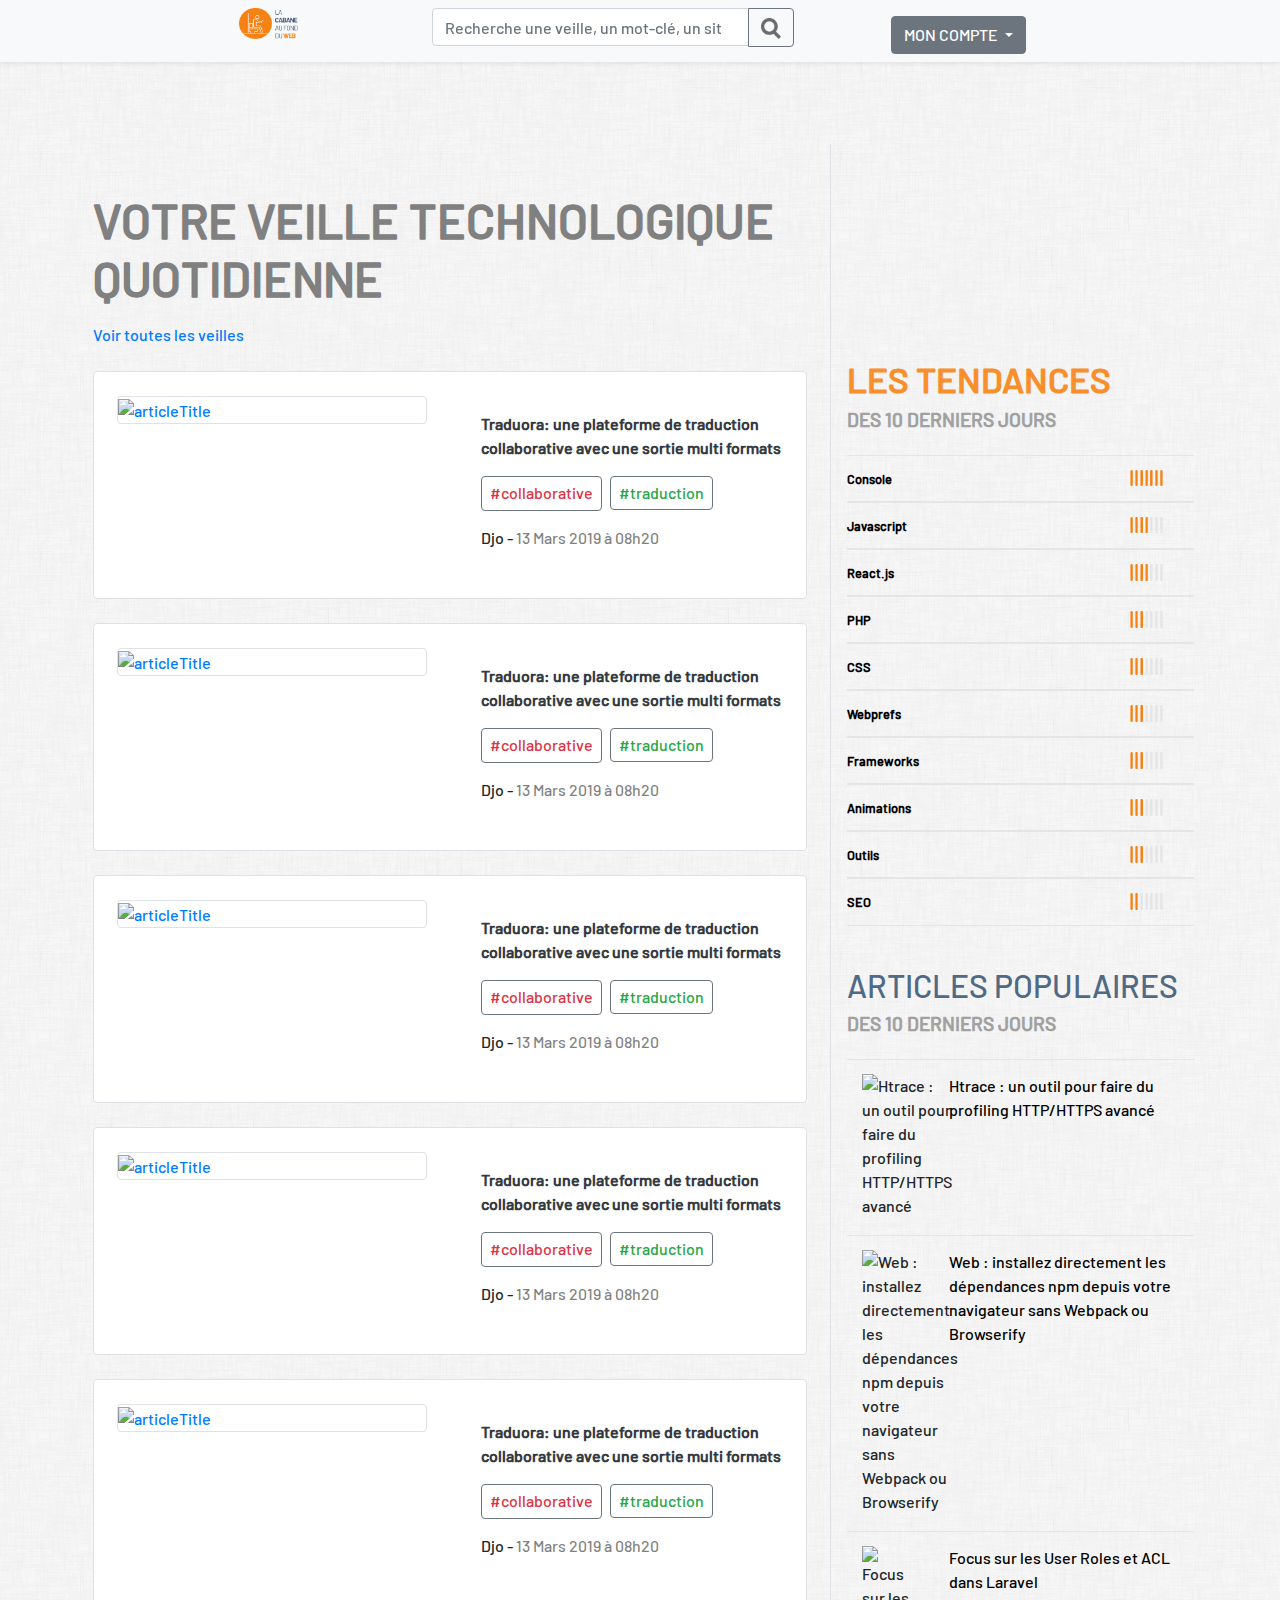
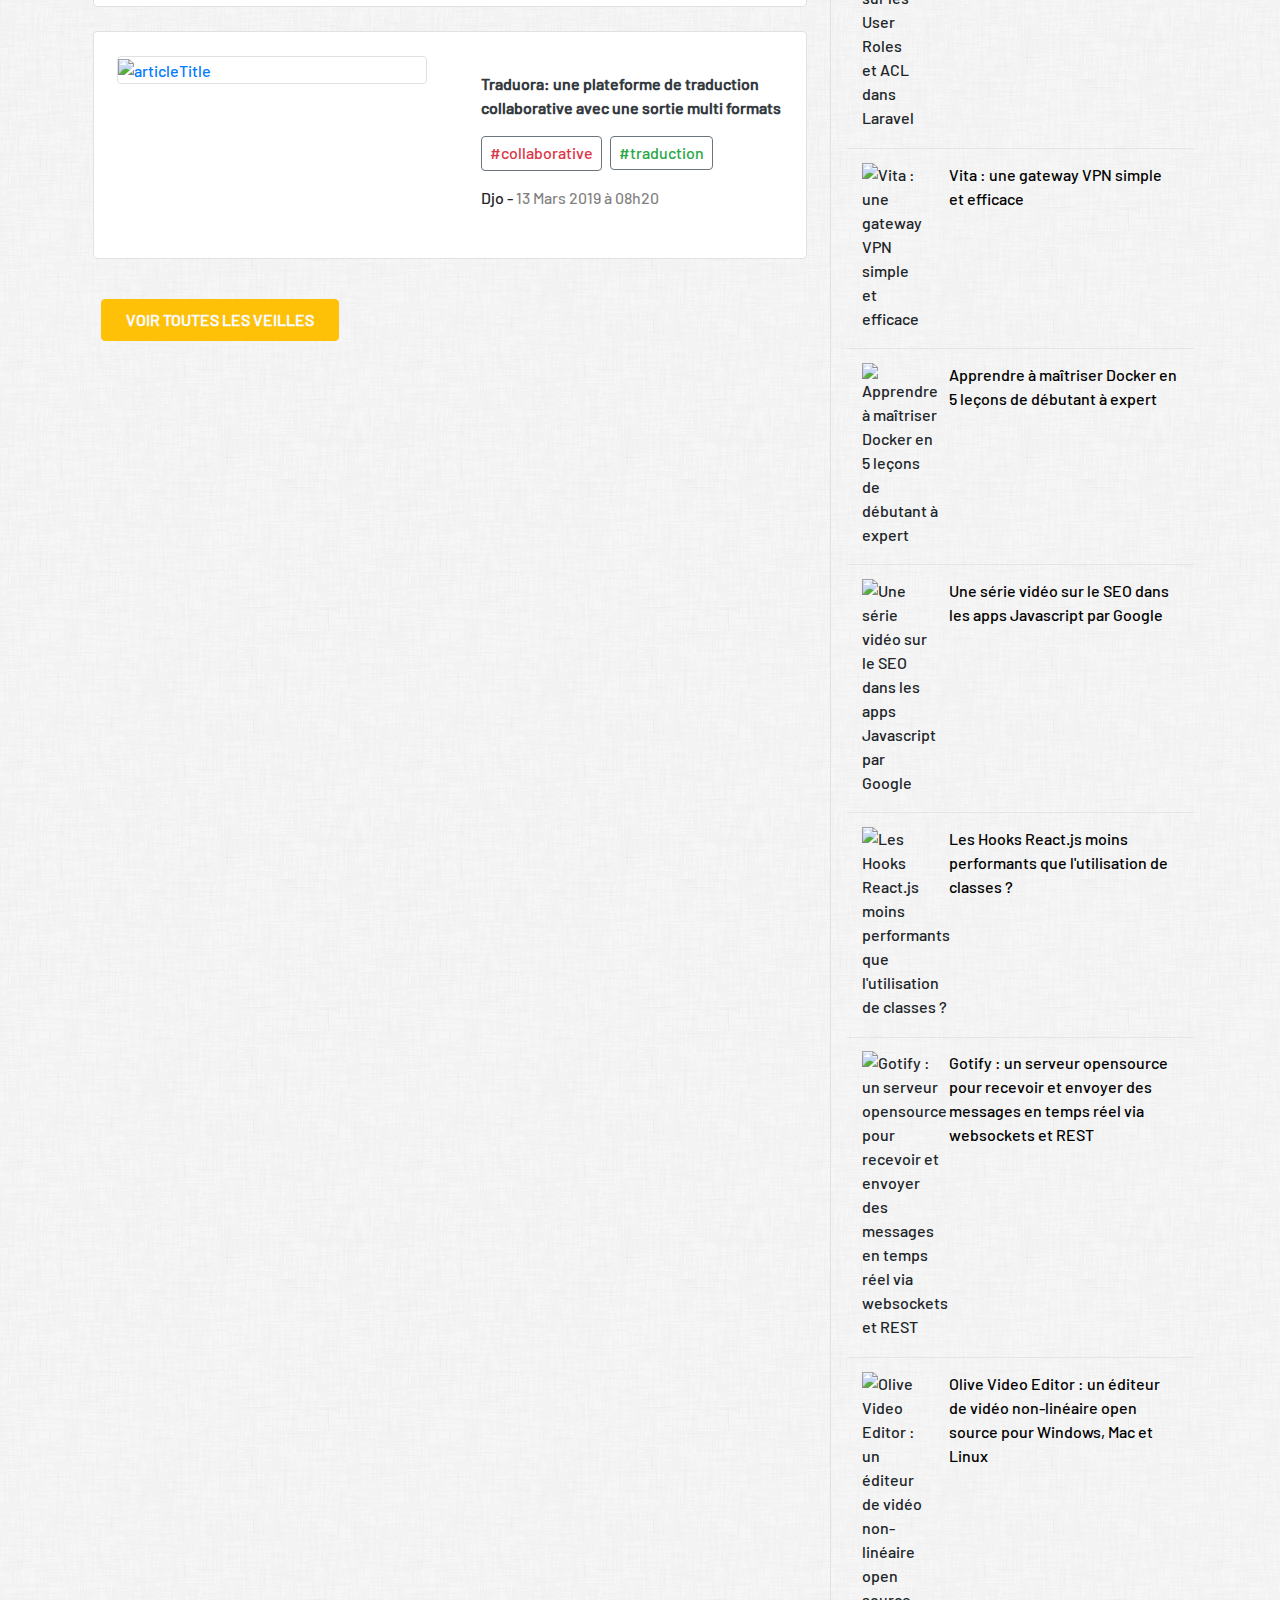
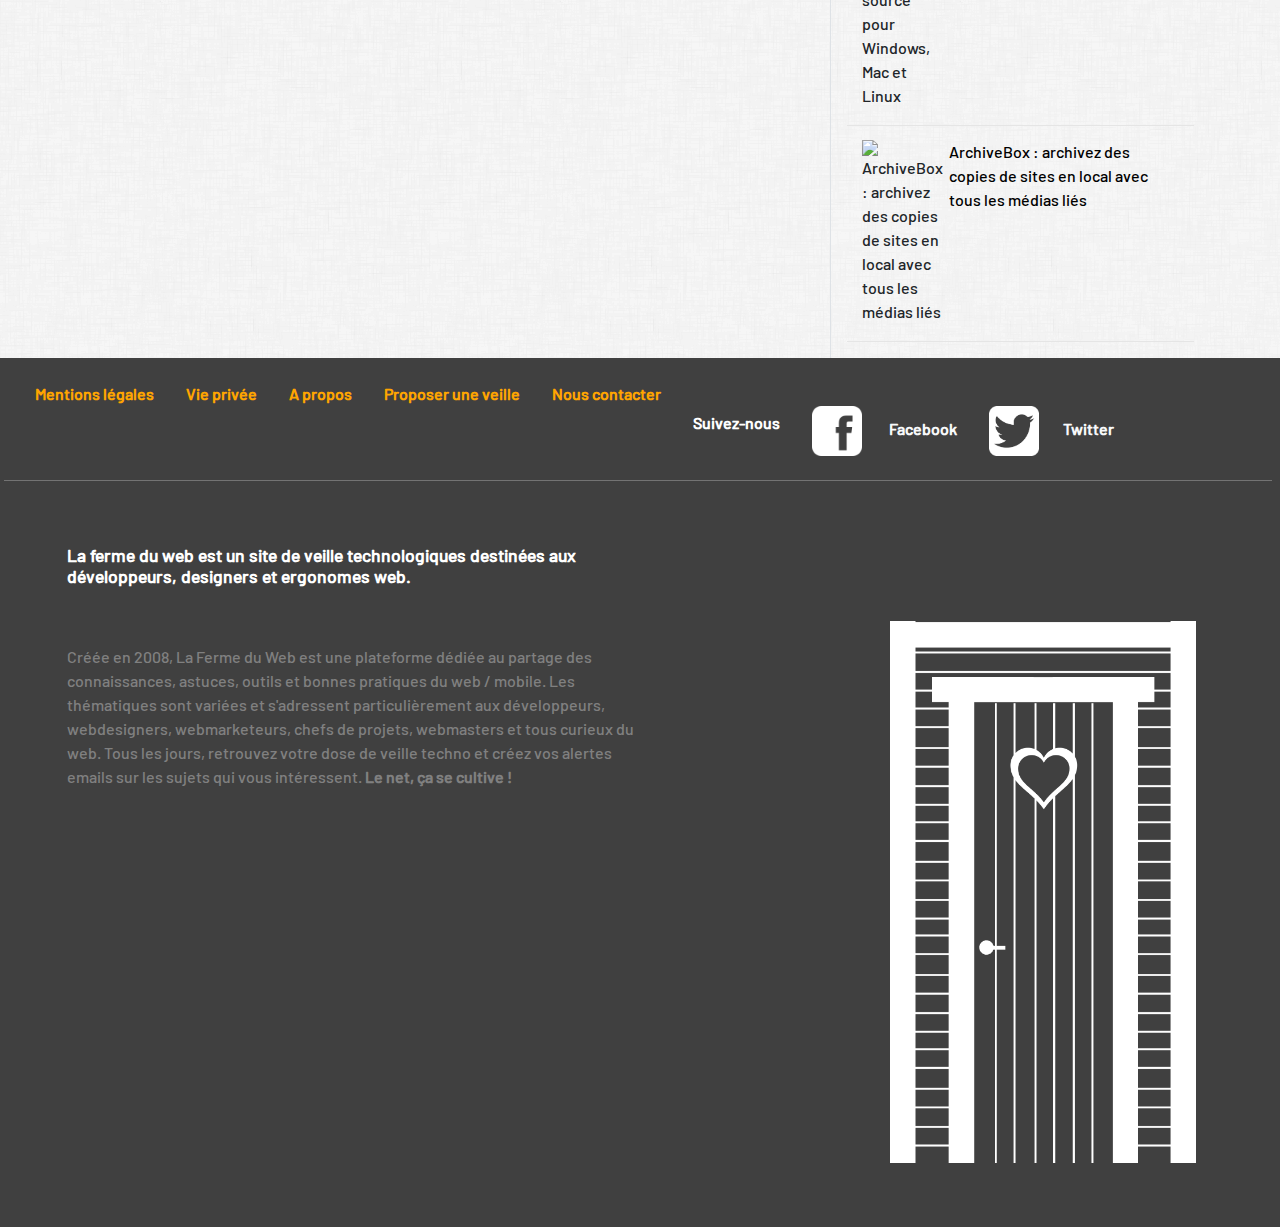
==== commit eae595f9: "Header and sections responsiveness for desktop version" ====
--- a/index.html
+++ b/index.html
@@ -13,54 +13,60 @@
 <body class="bg-light">
     <header>
         <!-- En tête de la page. -->
-        <nav class="navbar navbar-light bg-light container-col-12 fixed-top shadow-sm mb-5">
-            <div class="col-lg-1 col-0"></div>
-            <div class="col-8 col-sm-10 col-lg-1">
-                <img src="img/logo.png" alt="Logo" class="logoHead" />
+        <nav class="navbar navbar-light bg-light container-col-12 fixed-top shadow-sm mb-5 w-100">
+            <div class="row w-100">
+                <div class="col-0 col-lg-2"></div>
+                <div class="col-6 col-sm-3 col-lg-2 container-col-12">
+                    <img src="img/logo.png" alt="Logo" class="col-12 col-lg-6" />
+                </div>
+                <div class="d-none d-sm-flex col-md-5 d-lg-none"></div>
+                <form class="d-none d-lg-inline col-lg-4 form-inline">
+                    <div class="input-group">
+                        <input class="form-control" type="search"
+                            placeholder="Recherche une veille, un mot-clé, un site web..." aria-label="Search">
+                        <div class="input-group-append mr-sm-4">
+                            <button class="btn btn-outline-secondary" type="button" id="button-addon2"><img
+                                    src="img/search_icon.png" alt="search" class="img_search" /> </button>
+                        </div>
+                    </div>
+                </form>
+                <div class="col-6 col-sm-4 col-lg-2 container-col-12">
+                    <div class="row pt-2 justify-content-end">
+                        <div class="col-6 col-sm-6 col-lg-2">
+                            <a class="btn btn d-lg-none" data-toggle="collapse" href="#collapseExample" role="button"
+                                aria-expanded="false" aria-controls="collapseExample">
+                                <img src="img/search_icon.png" alt="icon" class="img_search" />
+                            </a>
+                        </div>
+                        <div class="dropdown col-4 col-sm-1 col-lg-2 d-flex justify-content-end">
+                            <button class="btn btn-secondary dropdown-toggle d-none d-lg-inline" type="button"
+                                id="dropdownMenuButton" data-toggle="dropdown" aria-haspopup="true"
+                                aria-expanded="false">
+                                MON COMPTE
+                            </button>
+                            <div class="dropdown-menu dropdown-menu-right bg-light"
+                                aria-labelledby="dropdownMenuButton">
+                                <a class="dropdown-item" href="#">Se connecter via Twitter</a>
+                                <a class="dropdown-item" href="#">Se connecter via Google</a>
+                                <a class="dropdown-item" href="#">Se connecter via Facebook</a>
+                                <a class="dropdown-item" href="#">Se connecter via Github</a>
+                            </div>
+                            <button class="navbar-toggler d-lg-none" type="button" data-toggle="dropdown"
+                                data-target="#navbarToggleExternalContent" aria-controls="navbarToggleExternalContent"
+                                aria-expanded="false" aria-label="Toggle navigation" id="searchBtn">
+                                <span class="navbar-toggler-icon"></span>
+                            </button>
+                            <div class="dropdown-menu dropdown-menu-right bg-dark" aria-labelledby="dropdownMenuButton">
+                                <a class="dropdown-item" href="#">Se connecter via Twitter</a>
+                                <a class="dropdown-item" href="#">Se connecter via Google</a>
+                                <a class="dropdown-item" href="#">Se connecter via Facebook</a>
+                                <a class="dropdown-item" href="#">Se connecter via Github</a>
+                            </div>
+                        </div>
+                    </div>
+                </div>
             </div>
-            </div>
-            <form class="d-none d-lg-inline form-inline">
-                <div class="input-group">
-                    <input class="form-control" type="search"
-                        placeholder="Recherche une veille, un mot-clé, un site web..." aria-label="Search">
-                    <div class="input-group-append mr-sm-4">
-                        <button class="btn btn-outline-secondary" type="button" id="button-addon2"><img
-                                src="img/search_icon.png" alt="search" class="img_search" /> </button>
-                    </div>
-                </div>
-            </form>
-            <div>
-                <a class="btn btn d-lg-none" data-toggle="collapse" href="#collapseExample" role="button"
-                    aria-expanded="false" aria-controls="collapseExample">
-                    <img src="img/search_icon.png" alt="icon" class="img_search" />
-                </a>
-
-            </div>
-            <div class="dropdown d-flex justify-content-end">
-                <button class="btn btn-secondary dropdown-toggle d-none d-lg-inline" type="button"
-                    id="dropdownMenuButton" data-toggle="dropdown" aria-haspopup="true" aria-expanded="false">
-                    MON COMPTE
-                </button>
-                <div class="dropdown-menu dropdown-menu-right bg-light" aria-labelledby="dropdownMenuButton">
-                    <a class="dropdown-item" href="#">Se connecter via Twitter</a>
-                    <a class="dropdown-item" href="#">Se connecter via Google</a>
-                    <a class="dropdown-item" href="#">Se connecter via Facebook</a>
-                    <a class="dropdown-item" href="#">Se connecter via Github</a>
-                </div>
-                <button class="navbar-toggler d-lg-none" type="button" data-toggle="dropdown"
-                    data-target="#navbarToggleExternalContent" aria-controls="navbarToggleExternalContent"
-                    aria-expanded="false" aria-label="Toggle navigation" id="searchBtn">
-                    <span class="navbar-toggler-icon"></span>
-                </button>
-                <div class="dropdown-menu dropdown-menu-right bg-dark" aria-labelledby="dropdownMenuButton">
-                    <a class="dropdown-item" href="#">Se connecter via Twitter</a>
-                    <a class="dropdown-item" href="#">Se connecter via Google</a>
-                    <a class="dropdown-item" href="#">Se connecter via Facebook</a>
-                    <a class="dropdown-item" href="#">Se connecter via Github</a>
-                </div>
-            </div>
-            <div class="col-2 col-sm-0"></div>
-            <div class="collapse d-lg-none" id="collapseExample">
+            <div class="collapse d-lg-none m-auto" id="collapseExample">
                 <div class="card card-body bg-light border-light">
                     <form class="form-inline">
                         <div class="input-group">
@@ -74,244 +80,452 @@
                     </form>
                 </div>
             </div>
-            <div class="col-0 col-sm-2 col-lg-0"></div>
         </nav>
     </header>
 
     <!-- Avant Article -->
-
-    <div class="text-left intro mt-5 ml-2">
-        <h1 class="sizeH1 pb-2">VOTRE VEILLE TECHNOLOGIE QUOTIDIENNE</h1>
-        <div class="mb-4">
-            <a href="#" class="link link-secondary">Voir toutes les veilles</a>
-        </div>
-    </div>
-
-    <!-- Article -->
-    <div class="pt-4 border border-black-50 ml-2 mt-2 mr-2 mb-2 pb-md-4 rounded backgroundArticle">
-        <div class="container">
-            <div class="row">
-                <div class="col-md-6">
-                    <a href="#">
-                        <div class="border border-muted rounded ml-2 mr-2">
-                            <img src="https://img.lafermeduweb.net/img_list_format/img/links/2019/03/1105730210576646144.jpg"
-                                class="img-fluid" alt="articleTitle" />
-                        </div>
-                    </a>
-                </div>
-                <div class="col-md-6">
-                    <div class="articleDetail">
-                        <div class="pl-3 pt-3 pb-3 titleArticle">
-                            <a href="#" class="text-dark font-weight-bold">
-                                Traduora: une plateforme de traduction collaborative avec une sortie multi formats
-                            </a>
-                        </div>
-                        <ul class="d-flex pl-3">
-                            <li class="list-group-item border border-secondary rounded mr-2 pl-2 pr-2 pt-1 pb-1"><a
-                                    href="#">
-                                    <span class="text-danger">#collaborative</span></a></li>
-                            <li class="list-group-item border border-secondary rounded mr-2 pl-2 pr-2 pt-1 pb-1"><a
-                                    href="#">
-                                    <span class="text-success">#traduction</span></a></li>
+    <div class="container mainBlock">
+        <div class="row">
+            <section class="col-lg-8">
+                <div class="text-left intro mt-5 ml-2">
+                    <h1 class="sizeH1 pb-2">VOTRE VEILLE TECHNOLOGIQUE QUOTIDIENNE</h1>
+                    <div class="mb-4">
+                        <a href="#" class="link link-secondary">Voir toutes les veilles</a>
+                    </div>
+                </div>
+
+                <!-- Article -->
+                <div class="pt-4 border border-black-50 ml-2 mt-2 mr-2 mb-2 mb-lg-4 pb-md-4 rounded backgroundArticle">
+                    <div class="container">
+                        <div class="row">
+                            <div class="col-md-6">
+                                <a href="#">
+                                    <div class="border border-muted rounded ml-2 mr-2">
+                                        <img src="https://img.lafermeduweb.net/img_list_format/img/links/2019/03/1105730210576646144.jpg"
+                                            class="img-fluid" alt="articleTitle" />
+                                    </div>
+                                </a>
+                            </div>
+                            <div class="col-md-6">
+                                <div class="articleDetail">
+                                    <div class="pl-3 pt-3 pb-3 titleArticle">
+                                        <a href="#" class="text-dark font-weight-bold">
+                                            Traduora: une plateforme de traduction collaborative avec une sortie multi
+                                            formats
+                                        </a>
+                                    </div>
+                                    <ul class="d-flex pl-3">
+                                        <li
+                                            class="list-group-item border border-secondary rounded mr-2 pl-2 pr-2 pt-1 pb-1">
+                                            <a href="#">
+                                                <span class="text-danger">#collaborative</span></a></li>
+                                        <li
+                                            class="list-group-item border border-secondary rounded mr-2 pl-2 pr-2 pt-1 pb-1">
+                                            <a href="#">
+                                                <span class="text-success">#traduction</span></a></li>
+                                    </ul>
+                                </div>
+                                <div class="mb-4">
+                                    <span class="pl-3">Djo -</span>
+                                    <span class="text-black-50">13 Mars 2019 à 08h20</span>
+                                </div>
+                            </div>
+                        </div>
+                    </div>
+                </div>
+                <div class="pt-4 border border-black-50 ml-2 mt-2 mr-2 mb-2 mb-lg-4 pb-md-4 rounded backgroundArticle">
+                    <div class="container">
+                        <div class="row">
+                            <div class="col-md-6">
+                                <a href="#">
+                                    <div class="border border-muted rounded ml-2 mr-2">
+                                        <img src="https://img.lafermeduweb.net/img_list_format/img/links/2019/03/1105730210576646144.jpg"
+                                            class="img-fluid" alt="articleTitle" />
+                                    </div>
+                                </a>
+                            </div>
+                            <div class="col-md-6">
+                                <div class="articleDetail">
+                                    <div class="pl-3 pt-3 pb-3 titleArticle">
+                                        <a href="#" class="text-dark font-weight-bold">
+                                            Traduora: une plateforme de traduction collaborative avec une sortie multi
+                                            formats
+                                        </a>
+                                    </div>
+                                    <ul class="d-flex pl-3">
+                                        <li
+                                            class="list-group-item border border-secondary rounded mr-2 pl-2 pr-2 pt-1 pb-1">
+                                            <a href="#">
+                                                <span class="text-danger">#collaborative</span></a></li>
+                                        <li
+                                            class="list-group-item border border-secondary rounded mr-2 pl-2 pr-2 pt-1 pb-1">
+                                            <a href="#">
+                                                <span class="text-success">#traduction</span></a></li>
+                                    </ul>
+                                </div>
+                                <div class="mb-4">
+                                    <span class="pl-3">Djo -</span>
+                                    <span class="text-black-50">13 Mars 2019 à 08h20</span>
+                                </div>
+                            </div>
+                        </div>
+                    </div>
+                </div>
+                <div class="pt-4 border border-black-50 ml-2 mt-2 mr-2 mb-2 mb-lg-4 pb-md-4 rounded backgroundArticle">
+                    <div class="container">
+                        <div class="row">
+                            <div class="col-md-6">
+                                <a href="#">
+                                    <div class="border border-muted rounded ml-2 mr-2">
+                                        <img src="https://img.lafermeduweb.net/img_list_format/img/links/2019/03/1105730210576646144.jpg"
+                                            class="img-fluid" alt="articleTitle" />
+                                    </div>
+                                </a>
+                            </div>
+                            <div class="col-md-6">
+                                <div class="articleDetail">
+                                    <div class="pl-3 pt-3 pb-3 titleArticle">
+                                        <a href="#" class="text-dark font-weight-bold">
+                                            Traduora: une plateforme de traduction collaborative avec une sortie multi
+                                            formats
+                                        </a>
+                                    </div>
+                                    <ul class="d-flex pl-3">
+                                        <li
+                                            class="list-group-item border border-secondary rounded mr-2 pl-2 pr-2 pt-1 pb-1">
+                                            <a href="#">
+                                                <span class="text-danger">#collaborative</span></a></li>
+                                        <li
+                                            class="list-group-item border border-secondary rounded mr-2 pl-2 pr-2 pt-1 pb-1">
+                                            <a href="#">
+                                                <span class="text-success">#traduction</span></a></li>
+                                    </ul>
+                                </div>
+                                <div class="mb-4">
+                                    <span class="pl-3">Djo -</span>
+                                    <span class="text-black-50">13 Mars 2019 à 08h20</span>
+                                </div>
+                            </div>
+                        </div>
+                    </div>
+                </div>
+                <div class="pt-4 border border-black-50 ml-2 mt-2 mr-2 mb-2 mb-lg-4 pb-md-4 rounded backgroundArticle">
+                    <div class="container">
+                        <div class="row">
+                            <div class="col-md-6">
+                                <a href="#">
+                                    <div class="border border-muted rounded ml-2 mr-2">
+                                        <img src="https://img.lafermeduweb.net/img_list_format/img/links/2019/03/1105730210576646144.jpg"
+                                            class="img-fluid" alt="articleTitle" />
+                                    </div>
+                                </a>
+                            </div>
+                            <div class="col-md-6">
+                                <div class="articleDetail">
+                                    <div class="pl-3 pt-3 pb-3 titleArticle">
+                                        <a href="#" class="text-dark font-weight-bold">
+                                            Traduora: une plateforme de traduction collaborative avec une sortie multi
+                                            formats
+                                        </a>
+                                    </div>
+                                    <ul class="d-flex pl-3">
+                                        <li
+                                            class="list-group-item border border-secondary rounded mr-2 pl-2 pr-2 pt-1 pb-1">
+                                            <a href="#">
+                                                <span class="text-danger">#collaborative</span></a></li>
+                                        <li
+                                            class="list-group-item border border-secondary rounded mr-2 pl-2 pr-2 pt-1 pb-1">
+                                            <a href="#">
+                                                <span class="text-success">#traduction</span></a></li>
+                                    </ul>
+                                </div>
+                                <div class="mb-4">
+                                    <span class="pl-3">Djo -</span>
+                                    <span class="text-black-50">13 Mars 2019 à 08h20</span>
+                                </div>
+                            </div>
+                        </div>
+                    </div>
+                </div>
+                <div class="pt-4 border border-black-50 ml-2 mt-2 mr-2 mb-2 mb-lg-4 pb-md-4 rounded backgroundArticle">
+                    <div class="container">
+                        <div class="row">
+                            <div class="col-md-6">
+                                <a href="#">
+                                    <div class="border border-muted rounded ml-2 mr-2">
+                                        <img src="https://img.lafermeduweb.net/img_list_format/img/links/2019/03/1105730210576646144.jpg"
+                                            class="img-fluid" alt="articleTitle" />
+                                    </div>
+                                </a>
+                            </div>
+                            <div class="col-md-6">
+                                <div class="articleDetail">
+                                    <div class="pl-3 pt-3 pb-3 titleArticle">
+                                        <a href="#" class="text-dark font-weight-bold">
+                                            Traduora: une plateforme de traduction collaborative avec une sortie multi
+                                            formats
+                                        </a>
+                                    </div>
+                                    <ul class="d-flex pl-3">
+                                        <li
+                                            class="list-group-item border border-secondary rounded mr-2 pl-2 pr-2 pt-1 pb-1">
+                                            <a href="#">
+                                                <span class="text-danger">#collaborative</span></a></li>
+                                        <li
+                                            class="list-group-item border border-secondary rounded mr-2 pl-2 pr-2 pt-1 pb-1">
+                                            <a href="#">
+                                                <span class="text-success">#traduction</span></a></li>
+                                    </ul>
+                                </div>
+                                <div class="mb-4">
+                                    <span class="pl-3">Djo -</span>
+                                    <span class="text-black-50">13 Mars 2019 à 08h20</span>
+                                </div>
+                            </div>
+                        </div>
+                    </div>
+                </div>
+                <div class="pt-4 border border-black-50 ml-2 mt-2 mr-2 mb-2 mb-lg-4 pb-md-4 rounded backgroundArticle">
+                    <div class="container">
+                        <div class="row">
+                            <div class="col-md-6">
+                                <a href="#">
+                                    <div class="border border-muted rounded ml-2 mr-2">
+                                        <img src="https://img.lafermeduweb.net/img_list_format/img/links/2019/03/1105730210576646144.jpg"
+                                            class="img-fluid" alt="articleTitle" />
+                                    </div>
+                                </a>
+                            </div>
+                            <div class="col-md-6">
+                                <div class="articleDetail">
+                                    <div class="pl-3 pt-3 pb-3 titleArticle">
+                                        <a href="#" class="text-dark font-weight-bold">
+                                            Traduora: une plateforme de traduction collaborative avec une sortie multi
+                                            formats
+                                        </a>
+                                    </div>
+                                    <ul class="d-flex pl-3">
+                                        <li
+                                            class="list-group-item border border-secondary rounded mr-2 pl-2 pr-2 pt-1 pb-1">
+                                            <a href="#">
+                                                <span class="text-danger">#collaborative</span></a></li>
+                                        <li
+                                            class="list-group-item border border-secondary rounded mr-2 pl-2 pr-2 pt-1 pb-1">
+                                            <a href="#">
+                                                <span class="text-success">#traduction</span></a></li>
+                                    </ul>
+                                </div>
+                                <div class="mb-4">
+                                    <span class="pl-3">Djo -</span>
+                                    <span class="text-black-50">13 Mars 2019 à 08h20</span>
+                                </div>
+                            </div>
+                        </div>
+                    </div>
+                </div>
+                <div class="mb-5">
+                    <a href="#"
+                        class="border rounded border-warning bg-warning pl-4 pr-4 pt-2 pb-2 ml-3 mt-3 h-50 d-inline-block text-light font-weight-bold ">
+                        VOIR TOUTES LES VEILLES</a>
+                </div>
+            </section>
+            <aside class="col-lg-4 container border-left">
+                <div class="row">
+                    <section class="pl-3 pr-3 col-sm-6 col-lg-12 trends">
+                        <div class="mt-4 trendsTitle">
+                            <h2>LES TENDANCES</h2>
+                            <h3>DES 10 DERNIERS JOURS</h3>
+                        </div>
+                        <ul class="mt-4">
+                            <li class="container-col-12 listFirst">
+                                <div class="row">
+                                    <a class="col-9 trendsLink" href="#">Console</a>
+                                    <div class="col-2 d-flex justify-content-between chart">
+                                        <img class="chartImg" src="img/pop_bar7.png" alt="4 out of 7"></img>
+                                    </div>
+                                </div>
+                            </li>
+                            <li class="container-col-12 listFirst">
+                                <div class="row">
+                                    <a class="col-9 trendsLink" href="#">Javascript</a>
+                                    <div class="col-2 d-flex justify-content-between chart">
+                                        <img class="chartImg" src="img/pop_bar4.png" alt="4 out of 7"></img>
+                                    </div>
+                            </li>
+                            <li class="container-col-12 listFirst">
+                                <div class="row">
+                                    <a class="col-9 trendsLink" href="#">React.js</a>
+                                    <div class="col-2 d-flex justify-content-between chart">
+                                        <img class="chartImg" src="img/pop_bar4.png" alt="4 out of 7"></img>
+                                    </div>
+                            </li>
+                            <li class="container-col-12 listFirst">
+                                <div class="row">
+                                    <a class="col-9 trendsLink" href="#">PHP</a>
+                                    <div class="col-2 d-flex justify-content-between chart">
+                                        <img class="chartImg" src="img/pop_bar3.png" alt="4 out of 7"></img>
+                                    </div>
+                            </li>
+                            <li class="container-col-12 listFirst">
+                                <div class="row">
+                                    <a class="col-9 trendsLink" href="#">CSS</a>
+                                    <div class="col-2 d-flex justify-content-between chart">
+                                        <img class="chartImg" src="img/pop_bar3.png" alt="4 out of 7"></img>
+                                    </div>
+                            </li>
+                            <li class="container-col-12 listFirst">
+                                <div class="row">
+                                    <a class="col-9 trendsLink" href="#">Webprefs</a>
+                                    <div class="col-2 d-flex justify-content-between chart">
+                                        <img class="chartImg" src="img/pop_bar3.png" alt="4 out of 7"></img>
+                                    </div>
+                            </li>
+                            <li class="container-col-12 listFirst">
+                                <div class="row">
+                                    <a class="col-9 trendsLink" href="#">Frameworks</a>
+                                    <div class="col-2 d-flex justify-content-between chart">
+                                        <img class="chartImg" src="img/pop_bar3.png" alt="4 out of 7"></img>
+                                    </div>
+                            </li>
+                            <li class="container-col-12 listFirst">
+                                <div class="row">
+                                    <a class="col-9 trendsLink" href="#">Animations</a>
+                                    <div class="col-2 d-flex justify-content-between chart">
+                                        <img class="chartImg" src="img/pop_bar3.png" alt="4 out of 7"></img>
+                                    </div>
+                            </li>
+                            <li class="container-col-12 listFirst">
+                                <div class="row">
+                                    <a class="col-9 trendsLink" href="#">Outils</a>
+                                    <div class="col-2 d-flex justify-content-between chart">
+                                        <img class="chartImg" src="img/pop_bar3.png" alt="4 out of 7"></img>
+                                    </div>
+                            </li>
+                            <li class="container-col-12 listFirst">
+                                <div class="row">
+                                    <a class="col-9 trendsLink" href="#">SEO</a>
+                                    <div class="col-2 d-flex justify-content-between chart">
+                                        <img class="chartImg" src="img/pop_bar2.png" alt="4 out of 7"></img>
+                                    </div>
+                            </li>
                         </ul>
-                    </div>
-                    <div class="mb-4">
-                        <span class="pl-3">Djo -</span>
-                        <span class="text-black-50">13 Mars 2019 à 08h20</span>
-                    </div>
-                </div>
-            </div>
-        </div>
-    </div>
-    <div class="mb-5">
-        <a href="#"
-            class="border rounded border-warning bg-warning pl-4 pr-4 pt-2 pb-2 ml-3 mt-3 h-50 d-inline-block text-light font-weight-bold ">
-            VOIR TOUTES LES VEILLES</a>
-    </div>
-    <div class="container">
-        <div class="row">
-            <section class="pl-3 pr-3 col-sm-6 trends">
-                <div class="mt-4 trendsTitle">
-                    <h2>LES TENDANCES</h2>
-                    <h3>DES 10 DERNIERS JOURS</h3>
-                </div>
-                <ul class="mt-4">
-                    <li class="container-col-12 listFirst">
-                        <div class="row">
-                            <a class="col-9">Console</a>
-                            <div class="col-2 d-flex justify-content-between chart">
-                                <img class="chartImg" src="img/pop_bar7.png" alt="4 out of 7"></img>
-                            </div>
-                        </div>
-                    </li>
-                    <li class="container-col-12 listFirst">
-                        <div class="row">
-                            <a class="col-9">Javascript</a>
-                            <div class="col-2 d-flex justify-content-between chart">
-                                <img class="chartImg" src="img/pop_bar4.png" alt="4 out of 7"></img>
-                            </div>
-                    </li>
-                    <li class="container-col-12 listFirst">
-                        <div class="row">
-                            <a class="col-9">React.js</a>
-                            <div class="col-2 d-flex justify-content-between chart">
-                                <img class="chartImg" src="img/pop_bar4.png" alt="4 out of 7"></img>
-                            </div>
-                    </li>
-                    <li class="container-col-12 listFirst">
-                        <div class="row">
-                            <a class="col-9">PHP</a>
-                            <div class="col-2 d-flex justify-content-between chart">
-                                <img class="chartImg" src="img/pop_bar3.png" alt="4 out of 7"></img>
-                            </div>
-                    </li>
-                    <li class="container-col-12 listFirst">
-                        <div class="row">
-                            <a class="col-9">CSS</a>
-                            <div class="col-2 d-flex justify-content-between chart">
-                                <img class="chartImg" src="img/pop_bar3.png" alt="4 out of 7"></img>
-                            </div>
-                    </li>
-                    <li class="container-col-12 listFirst">
-                        <div class="row">
-                            <a class="col-9">Webprefs</a>
-                            <div class="col-2 d-flex justify-content-between chart">
-                                <img class="chartImg" src="img/pop_bar3.png" alt="4 out of 7"></img>
-                            </div>
-                    </li>
-                    <li class="container-col-12 listFirst">
-                        <div class="row">
-                            <a class="col-9">Frameworks</a>
-                            <div class="col-2 d-flex justify-content-between chart">
-                                <img class="chartImg" src="img/pop_bar3.png" alt="4 out of 7"></img>
-                            </div>
-                    </li>
-                    <li class="container-col-12 listFirst">
-                        <div class="row">
-                            <a class="col-9">Animations</a>
-                            <div class="col-2 d-flex justify-content-between chart">
-                                <img class="chartImg" src="img/pop_bar3.png" alt="4 out of 7"></img>
-                            </div>
-                    </li>
-                    <li class="container-col-12 listFirst">
-                        <div class="row">
-                            <a class="col-9">Outils</a>
-                            <div class="col-2 d-flex justify-content-between chart">
-                                <img class="chartImg" src="img/pop_bar3.png" alt="4 out of 7"></img>
-                            </div>
-                    </li>
-                    <li class="container-col-12 listFirst">
-                        <div class="row">
-                            <a class="col-9">SEO</a>
-                            <div class="col-2 d-flex justify-content-between chart">
-                                <img class="chartImg" src="img/pop_bar2.png" alt="4 out of 7"></img>
-                            </div>
-                    </li>
-                </ul>
-            </section>
-            <section class="pl-3 pr-3 col-sm-6 articles">
-                <div class="mt-4 articlesTitle">
-                    <h2>ARTICLES POPULAIRES</h2>
-                    <h3>DES 10 DERNIERS JOURS</h3>
-                </div>
-                <ul class="mt-4">
-                    <li class="d-flex justify-content-between listFirst">
-                        <div class="col-1">
-                            <img src="https://img.lafermeduweb.net/veille_68_48/img/links/2019/03/1102826152564011008.jpg"
-                                alt="Htrace : un outil pour faire du profiling HTTP/HTTPS avancé">
-                        </div>
-                        <div class="col-9">
-                            <a href="#">Htrace : un outil pour faire du profiling HTTP/HTTPS avancé</a>
-                        </div>
-                    </li>
-                    <li class="d-flex justify-content-between">
-                        <div class="col-1">
-                            <img src="https://img.lafermeduweb.net/veille_68_48/img/links/2019/03/1102838663405359107.jpg"
-                                alt="Web : installez directement les dépendances npm depuis votre navigateur sans Webpack ou Browserify">
-                        </div>
-                        <div class="col-9">
-                            <a href="#">Web : installez directement les dépendances npm depuis votre
-                                navigateur sans Webpack ou Browserify</a>
-                        </div>
-                    </li>
-                    <li class="d-flex justify-content-between">
-                        <div class="col-1">
-                            <img src="https://img.lafermeduweb.net/veille_68_48/img/links/2019/03/1102836141575806976.jpg"
-                                alt="Focus sur les User Roles et ACL dans Laravel">
-                        </div>
-                        <div class="col-9">
-                            <a href="#">Focus sur les User Roles et ACL dans Laravel</a>
-                        </div>
-                    </li>
-                    <li class="d-flex justify-content-between">
-                        <div class="col-1">
-                            <img src="https://img.lafermeduweb.net/veille_68_48/img/links/2019/03/1102828592571052034.jpg"
-                                alt="Vita : une gateway VPN simple et efficace">
-                        </div>
-                        <div class="col-9">
-                            <a href="#">Vita : une gateway VPN simple et efficace</a>
-                        </div>
-                    </li>
-                    <li class="d-flex justify-content-between">
-                        <div class="col-1">
-                            <img src="https://img.lafermeduweb.net/veille_68_48/img/links/2019/03/1105005441237561345.jpg"
-                                alt="Apprendre à maîtriser Docker en 5 leçons de débutant à expert">
-                        </div>
-                        <div class="col-9">
-                            <a href="#">Apprendre à maîtriser Docker en 5 leçons de débutant à expert</a>
-                        </div>
-                    </li>
-                    <li class="d-flex justify-content-between">
-                        <div class="col-1">
-                            <img src="https://img.lafermeduweb.net/veille_68_48/img/links/2019/03/1102831108314578946.jpg"
-                                alt="Une série vidéo sur le SEO dans les apps Javascript par Google">
-                        </div>
-                        <div class="col-9">
-                            <a href="#">Une série vidéo sur le SEO dans les apps Javascript par Google</a>
-                        </div>
-                    </li>
-                    <li class="d-flex justify-content-between">
-                        <div class="col-1">
-                            <img src="https://img.lafermeduweb.net/veille_68_48/img/links/2019/03/1102833683386589184.jpg"
-                                alt="Les Hooks React.js moins performants que l'utilisation de classes ?">
-                        </div>
-                        <div class="col-9">
-                            <a href="#">Les Hooks React.js moins performants que l'utilisation de classes ?</a>
-                        </div>
-                    </li>
-                    <li class="d-flex justify-content-between">
-                        <div class="col-1">
-                            <img src="https://img.lafermeduweb.net/veille_68_48/img/links/2019/03/1105010471365758977.jpg"
-                                alt="Gotify : un serveur opensource pour recevoir et envoyer des messages en temps réel via websockets et REST">
-                        </div>
-                        <div class="col-9">
-                            <a href="#">Gotify : un serveur opensource pour recevoir et envoyer des messages en temps
-                                réel via
-                                websockets et REST</a>
-                        </div>
-                    </li>
-                    <li class="d-flex justify-content-between">
-                        <div class="col-1">
-                            <img src="https://img.lafermeduweb.net/veille_68_48/img/links/2019/03/1105000453035696128.jpg"
-                                alt="Olive Video Editor : un éditeur de vidéo non-linéaire open source pour Windows, Mac et Linux">
-                        </div>
-                        <div class="col-9">
-                            <a href="#">Olive Video Editor : un éditeur de vidéo non-linéaire open source pour Windows,
-                                Mac et
-                                Linux</a>
-                        </div>
-                    </li>
-                    <li class="d-flex justify-content-between">
-                        <div class="col-1">
-                            <img src="https://img.lafermeduweb.net/veille_68_48/img/links/2019/03/1105007982692192257.jpg"
-                                alt="ArchiveBox : archivez des copies de sites en local avec tous les médias liés">
-                        </div>
-                        <div class="col-9">
-                            <a href="#">ArchiveBox : archivez des copies de sites en local avec tous les médias liés</a>
-                        </div>
-                    </li>
-                </ul>
-            </section>
+                    </section>
+                    <section class="pl-3 pr-3 col-sm-6 col-lg-12 articles">
+                        <div class="mt-4 articlesTitle">
+                            <h2>ARTICLES POPULAIRES</h2>
+                            <h3>DES 10 DERNIERS JOURS</h3>
+                        </div>
+                        <ul class="mt-4">
+                            <li class="d-flex justify-content-between listFirst">
+                                <div class="col-1">
+                                    <img src="https://img.lafermeduweb.net/veille_68_48/img/links/2019/03/1102826152564011008.jpg"
+                                        alt="Htrace : un outil pour faire du profiling HTTP/HTTPS avancé">
+                                </div>
+                                <div class="col-9">
+                                    <a class="articleLink" href="#">Htrace : un outil pour faire du profiling HTTP/HTTPS
+                                        avancé</a>
+                                </div>
+                            </li>
+                            <li class="d-flex justify-content-between">
+                                <div class="col-1">
+                                    <img src="https://img.lafermeduweb.net/veille_68_48/img/links/2019/03/1102838663405359107.jpg"
+                                        alt="Web : installez directement les dépendances npm depuis votre navigateur sans Webpack ou Browserify">
+                                </div>
+                                <div class="col-9">
+                                    <a class="articleLink" href="#">Web : installez directement les dépendances npm
+                                        depuis votre
+                                        navigateur sans Webpack ou Browserify</a>
+                                </div>
+                            </li>
+                            <li class="d-flex justify-content-between">
+                                <div class="col-1">
+                                    <img src="https://img.lafermeduweb.net/veille_68_48/img/links/2019/03/1102836141575806976.jpg"
+                                        alt="Focus sur les User Roles et ACL dans Laravel">
+                                </div>
+                                <div class="col-9">
+                                    <a class="articleLink" href="#">Focus sur les User Roles et ACL dans Laravel</a>
+                                </div>
+                            </li>
+                            <li class="d-flex justify-content-between">
+                                <div class="col-1">
+                                    <img src="https://img.lafermeduweb.net/veille_68_48/img/links/2019/03/1102828592571052034.jpg"
+                                        alt="Vita : une gateway VPN simple et efficace">
+                                </div>
+                                <div class="col-9">
+                                    <a class="articleLink" href="#">Vita : une gateway VPN simple et efficace</a>
+                                </div>
+                            </li>
+                            <li class="d-flex justify-content-between">
+                                <div class="col-1">
+                                    <img src="https://img.lafermeduweb.net/veille_68_48/img/links/2019/03/1105005441237561345.jpg"
+                                        alt="Apprendre à maîtriser Docker en 5 leçons de débutant à expert">
+                                </div>
+                                <div class="col-9">
+                                    <a class="articleLink" href="#">Apprendre à maîtriser Docker en 5 leçons de débutant
+                                        à expert</a>
+                                </div>
+                            </li>
+                            <li class="d-flex justify-content-between">
+                                <div class="col-1">
+                                    <img src="https://img.lafermeduweb.net/veille_68_48/img/links/2019/03/1102831108314578946.jpg"
+                                        alt="Une série vidéo sur le SEO dans les apps Javascript par Google">
+                                </div>
+                                <div class="col-9">
+                                    <a class="articleLink" href="#">Une série vidéo sur le SEO dans les apps Javascript
+                                        par Google</a>
+                                </div>
+                            </li>
+                            <li class="d-flex justify-content-between">
+                                <div class="col-1">
+                                    <img src="https://img.lafermeduweb.net/veille_68_48/img/links/2019/03/1102833683386589184.jpg"
+                                        alt="Les Hooks React.js moins performants que l'utilisation de classes ?">
+                                </div>
+                                <div class="col-9">
+                                    <a class="articleLink" href="#">Les Hooks React.js moins performants que
+                                        l'utilisation de classes ?</a>
+                                </div>
+                            </li>
+                            <li class="d-flex justify-content-between">
+                                <div class="col-1">
+                                    <img src="https://img.lafermeduweb.net/veille_68_48/img/links/2019/03/1105010471365758977.jpg"
+                                        alt="Gotify : un serveur opensource pour recevoir et envoyer des messages en temps réel via websockets et REST">
+                                </div>
+                                <div class="col-9">
+                                    <a class="articleLink" href="#">Gotify : un serveur opensource pour recevoir et
+                                        envoyer des messages en
+                                        temps
+                                        réel via
+                                        websockets et REST</a>
+                                </div>
+                            </li>
+                            <li class="d-flex justify-content-between">
+                                <div class="col-1">
+                                    <img src="https://img.lafermeduweb.net/veille_68_48/img/links/2019/03/1105000453035696128.jpg"
+                                        alt="Olive Video Editor : un éditeur de vidéo non-linéaire open source pour Windows, Mac et Linux">
+                                </div>
+                                <div class="col-9">
+                                    <a class="articleLink" href="#">Olive Video Editor : un éditeur de vidéo
+                                        non-linéaire open source pour
+                                        Windows,
+                                        Mac et
+                                        Linux</a>
+                                </div>
+                            </li>
+                            <li class="d-flex justify-content-between">
+                                <div class="col-1">
+                                    <img src="https://img.lafermeduweb.net/veille_68_48/img/links/2019/03/1105007982692192257.jpg"
+                                        alt="ArchiveBox : archivez des copies de sites en local avec tous les médias liés">
+                                </div>
+                                <div class="col-9">
+                                    <a class="articleLink" href="#">ArchiveBox : archivez des copies de sites en local
+                                        avec tous les médias
+                                        liés</a>
+                                </div>
+                            </li>
+                        </ul>
+                    </section>
+                </div>
+            </aside>
         </div>
     </div>
     <!-- Pied de page -->
--- a/style.css
+++ b/style.css
@@ -31,7 +31,62 @@
 }
 
 /* Résolution Desktop.*/
-@media screen and (min-width: 1025px) {}
+@media screen and (min-width: 1025px) {
+    .mainBlock{
+        padding-top: 5%;
+    }
+    .sizeH1{
+        font-size: 3rem !important;
+    }
+
+    .trends{
+        padding-top: 50%;
+    }
+
+    .trendsTitle h2{
+        font-size: 2.2rem !important;
+    }
+
+    .trendsTitle h3, .articlesTitle h3{
+        font-size: 1.2rem !important;
+    }
+
+    .articlesTitle h2{
+        font-size: 2rem !important;
+    }
+
+    .backgroundArticle{
+        transition: box-shadow 0.7s;
+    }
+
+    .backgroundArticle:hover{
+        box-shadow: 1px 1px 30px rgb(202, 202, 202);
+        transition: box-shadow 0.7s;
+    }
+
+    .trendsLink{
+        text-decoration: none;
+        color: black;
+        transition: color 0.4s;
+    }
+
+    .trendsLink:hover{
+        text-decoration: none;
+        color: orange;
+        transition: color 0.4s;
+    }
+
+    .articleLink{
+        text-decoration: none;
+        color: black;
+        transition: color 0.4s;
+    }
+
+    .articleLink:hover{
+        text-decoration: none;
+        color: #455b72;
+    }
+}
 
 
 /*@import url('https://fonts.googleapis.com/css?family=Barlow');*/
@@ -89,10 +144,6 @@
 .follow {
     font-weight: 600;
     padding-top: 2.8% !important;
-}
-
-.logoHead {
-    width: 120px
 }
 
 .styleFooter {
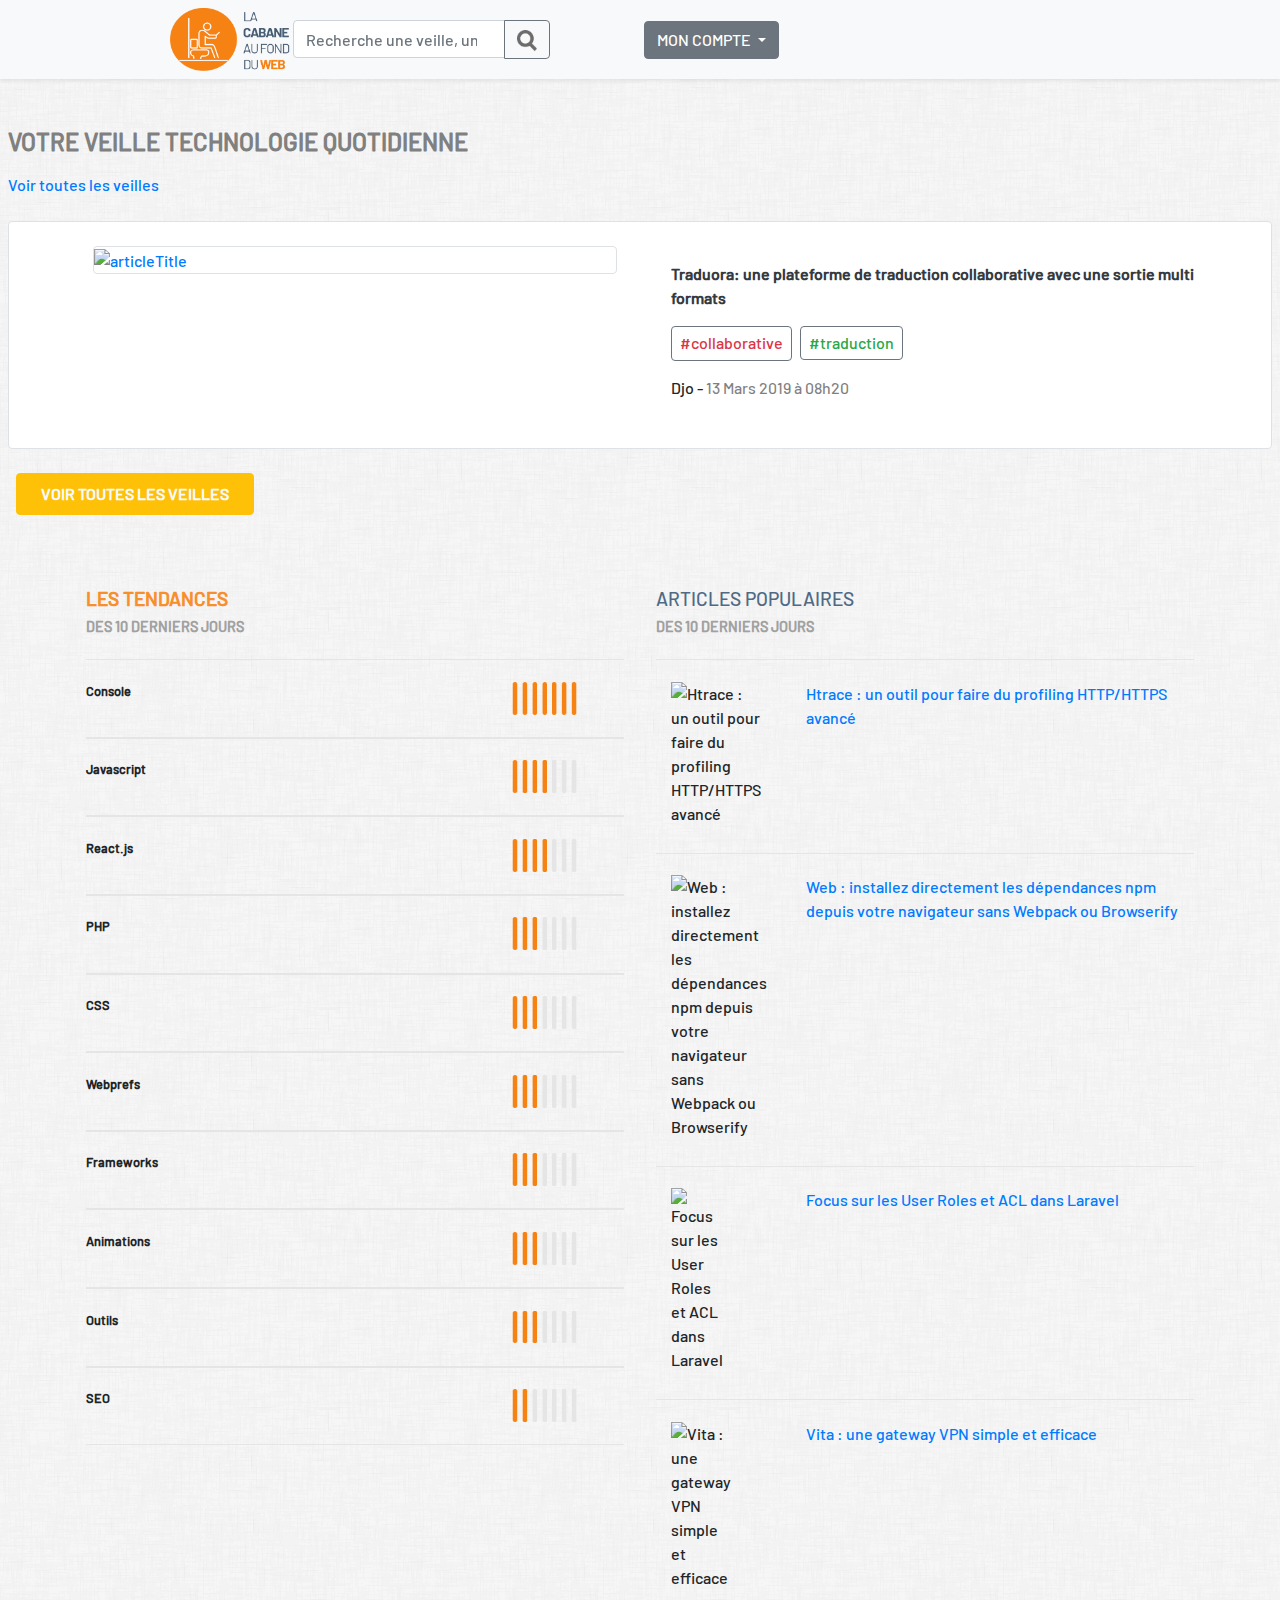
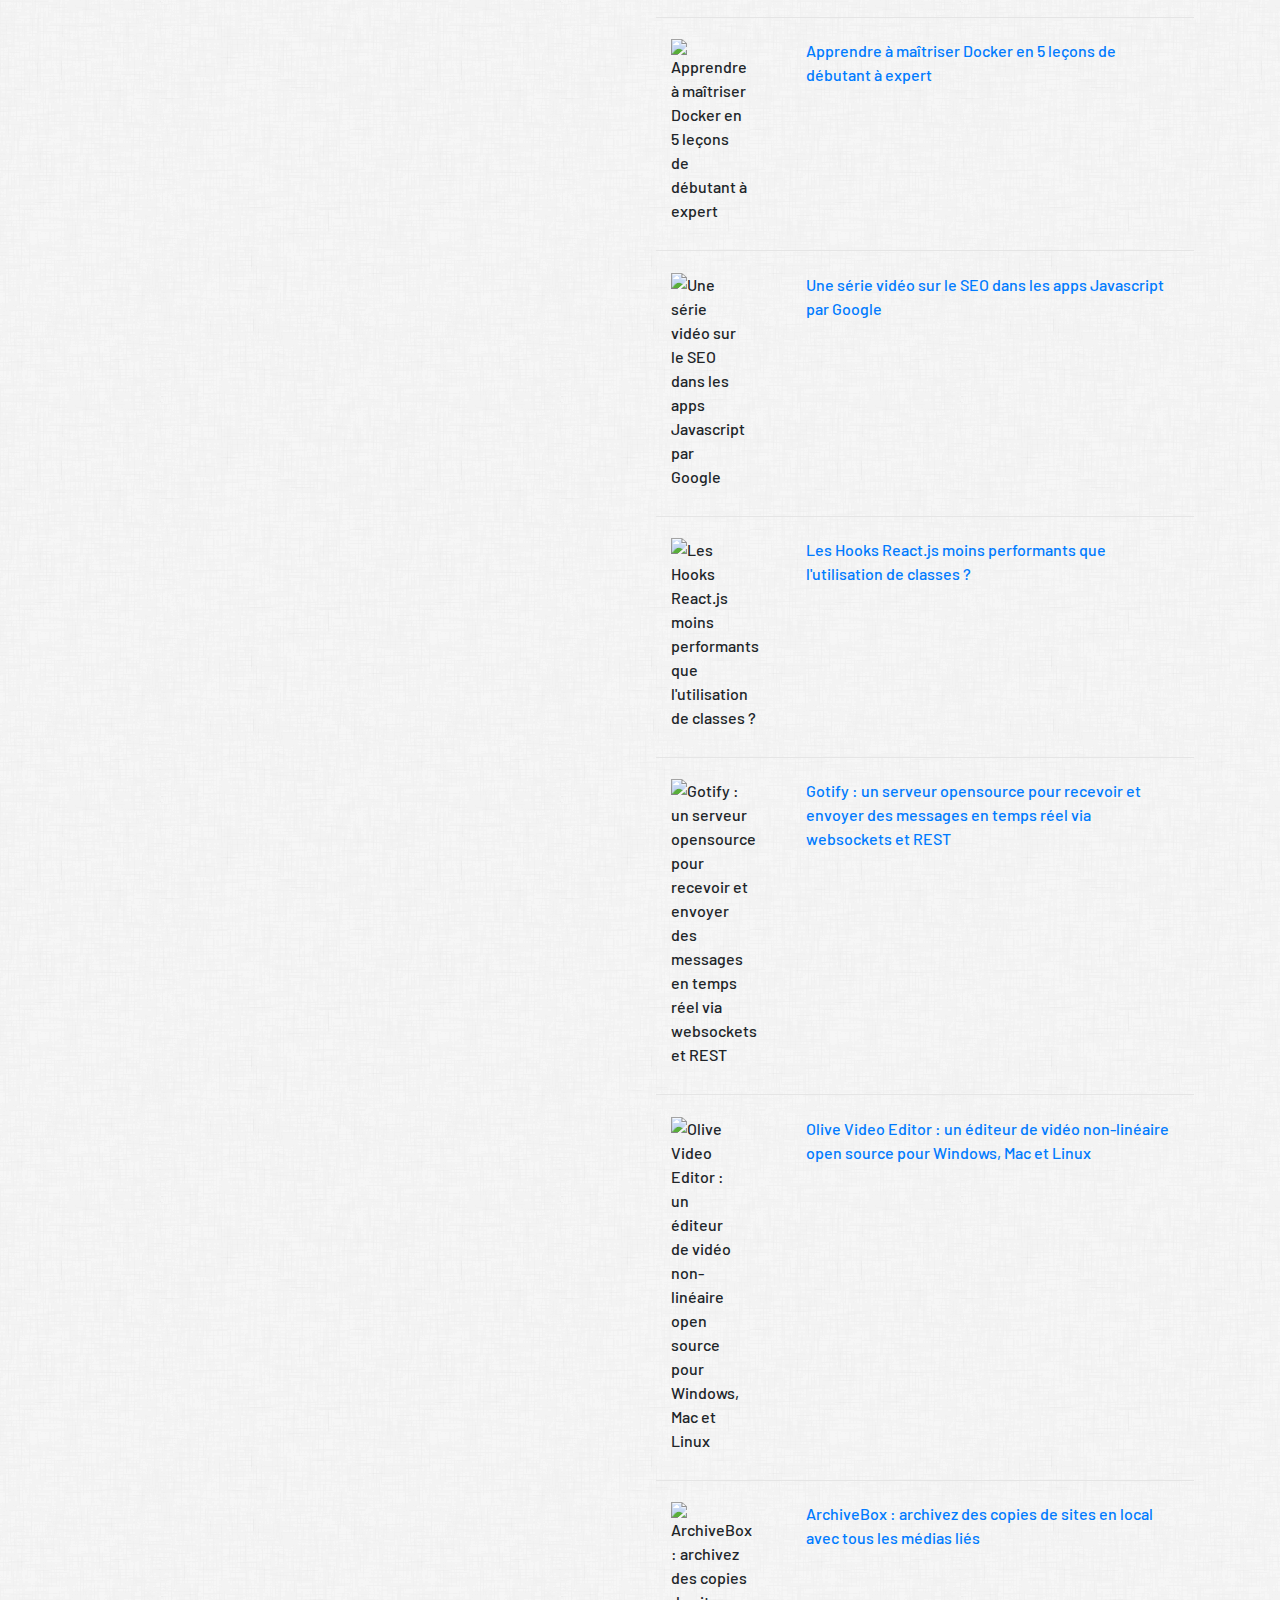
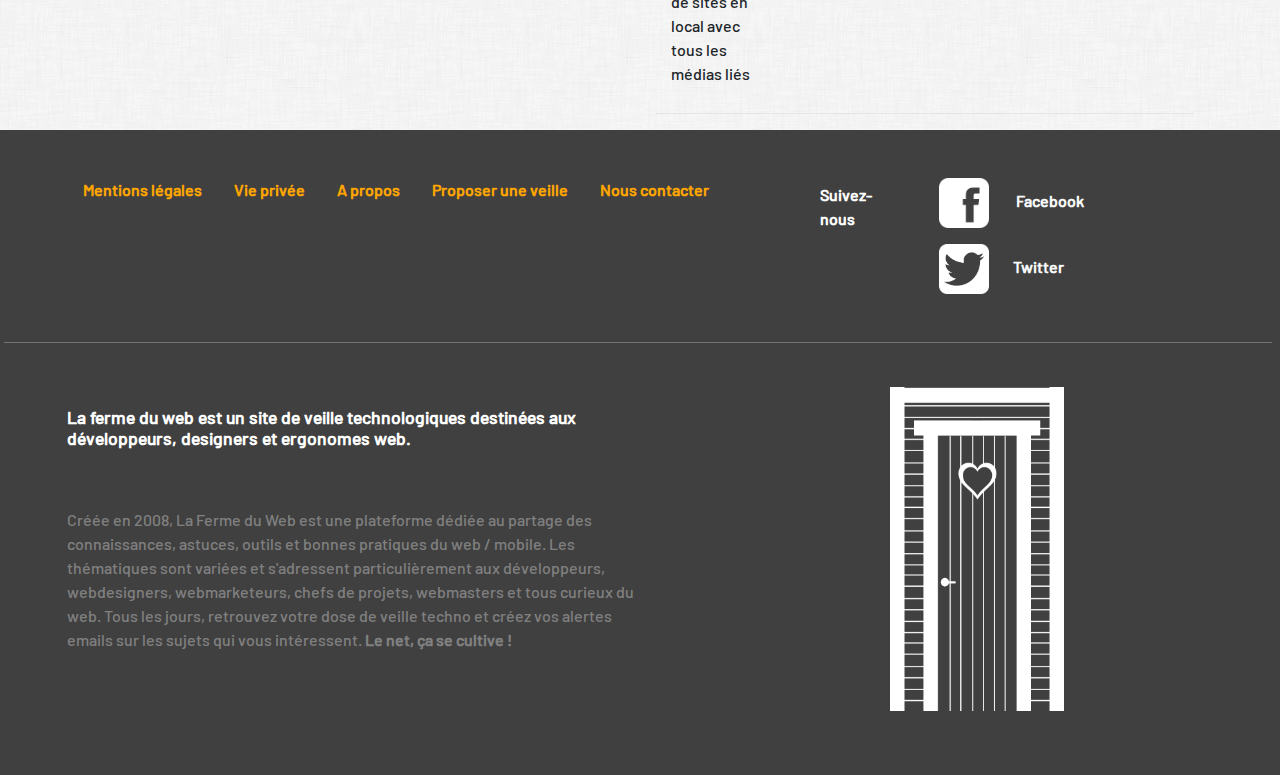
==== commit 49ae8c5e: "add modification section ipad index and contact" ====
--- a/index.html
+++ b/index.html
@@ -13,60 +13,54 @@
 <body class="bg-light">
     <header>
         <!-- En tête de la page. -->
-        <nav class="navbar navbar-light bg-light container-col-12 fixed-top shadow-sm mb-5 w-100">
-            <div class="row w-100">
-                <div class="col-0 col-lg-2"></div>
-                <div class="col-6 col-sm-3 col-lg-2 container-col-12">
-                    <img src="img/logo.png" alt="Logo" class="col-12 col-lg-6" />
-                </div>
-                <div class="d-none d-sm-flex col-md-5 d-lg-none"></div>
-                <form class="d-none d-lg-inline col-lg-4 form-inline">
-                    <div class="input-group">
-                        <input class="form-control" type="search"
-                            placeholder="Recherche une veille, un mot-clé, un site web..." aria-label="Search">
-                        <div class="input-group-append mr-sm-4">
-                            <button class="btn btn-outline-secondary" type="button" id="button-addon2"><img
-                                    src="img/search_icon.png" alt="search" class="img_search" /> </button>
-                        </div>
+        <nav class="navbar navbar-light bg-light container-col-12 fixed-top shadow-sm mb-5">
+            <div class="col-lg-1 col-0"></div>
+            <div class="col-8 col-sm-10 col-lg-1">
+                <img src="img/logo.png" alt="Logo" class="logoHead" />
+            </div>
+            </div>
+            <form class="d-none d-lg-inline form-inline">
+                <div class="input-group">
+                    <input class="form-control" type="search"
+                        placeholder="Recherche une veille, un mot-clé, un site web..." aria-label="Search">
+                    <div class="input-group-append mr-sm-4">
+                        <button class="btn btn-outline-secondary" type="button" id="button-addon2"><img
+                                src="img/search_icon.png" alt="search" class="img_search" /> </button>
                     </div>
-                </form>
-                <div class="col-6 col-sm-4 col-lg-2 container-col-12">
-                    <div class="row pt-2 justify-content-end">
-                        <div class="col-6 col-sm-6 col-lg-2">
-                            <a class="btn btn d-lg-none" data-toggle="collapse" href="#collapseExample" role="button"
-                                aria-expanded="false" aria-controls="collapseExample">
-                                <img src="img/search_icon.png" alt="icon" class="img_search" />
-                            </a>
-                        </div>
-                        <div class="dropdown col-4 col-sm-1 col-lg-2 d-flex justify-content-end">
-                            <button class="btn btn-secondary dropdown-toggle d-none d-lg-inline" type="button"
-                                id="dropdownMenuButton" data-toggle="dropdown" aria-haspopup="true"
-                                aria-expanded="false">
-                                MON COMPTE
-                            </button>
-                            <div class="dropdown-menu dropdown-menu-right bg-light"
-                                aria-labelledby="dropdownMenuButton">
-                                <a class="dropdown-item" href="#">Se connecter via Twitter</a>
-                                <a class="dropdown-item" href="#">Se connecter via Google</a>
-                                <a class="dropdown-item" href="#">Se connecter via Facebook</a>
-                                <a class="dropdown-item" href="#">Se connecter via Github</a>
-                            </div>
-                            <button class="navbar-toggler d-lg-none" type="button" data-toggle="dropdown"
-                                data-target="#navbarToggleExternalContent" aria-controls="navbarToggleExternalContent"
-                                aria-expanded="false" aria-label="Toggle navigation" id="searchBtn">
-                                <span class="navbar-toggler-icon"></span>
-                            </button>
-                            <div class="dropdown-menu dropdown-menu-right bg-dark" aria-labelledby="dropdownMenuButton">
-                                <a class="dropdown-item" href="#">Se connecter via Twitter</a>
-                                <a class="dropdown-item" href="#">Se connecter via Google</a>
-                                <a class="dropdown-item" href="#">Se connecter via Facebook</a>
-                                <a class="dropdown-item" href="#">Se connecter via Github</a>
-                            </div>
-                        </div>
-                    </div>
-                </div>
-            </div>
-            <div class="collapse d-lg-none m-auto" id="collapseExample">
+                </div>
+            </form>
+            <div>
+                <a class="btn btn d-lg-none" data-toggle="collapse" href="#collapseExample" role="button"
+                    aria-expanded="false" aria-controls="collapseExample">
+                    <img src="img/search_icon.png" alt="icon" class="img_search" />
+                </a>
+
+            </div>
+            <div class="dropdown d-flex justify-content-end">
+                <button class="btn btn-secondary dropdown-toggle d-none d-lg-inline" type="button"
+                    id="dropdownMenuButton" data-toggle="dropdown" aria-haspopup="true" aria-expanded="false">
+                    MON COMPTE
+                </button>
+                <div class="dropdown-menu dropdown-menu-right bg-light" aria-labelledby="dropdownMenuButton">
+                    <a class="dropdown-item" href="#">Se connecter via Twitter</a>
+                    <a class="dropdown-item" href="#">Se connecter via Google</a>
+                    <a class="dropdown-item" href="#">Se connecter via Facebook</a>
+                    <a class="dropdown-item" href="#">Se connecter via Github</a>
+                </div>
+                <button class="navbar-toggler d-lg-none" type="button" data-toggle="dropdown"
+                    data-target="#navbarToggleExternalContent" aria-controls="navbarToggleExternalContent"
+                    aria-expanded="false" aria-label="Toggle navigation" id="searchBtn">
+                    <span class="navbar-toggler-icon"></span>
+                </button>
+                <div class="dropdown-menu dropdown-menu-right bg-dark" aria-labelledby="dropdownMenuButton">
+                    <a class="dropdown-item" href="#">Se connecter via Twitter</a>
+                    <a class="dropdown-item" href="#">Se connecter via Google</a>
+                    <a class="dropdown-item" href="#">Se connecter via Facebook</a>
+                    <a class="dropdown-item" href="#">Se connecter via Github</a>
+                </div>
+            </div>
+            <div class="col-2 col-sm-0"></div>
+            <div class="collapse d-lg-none" id="collapseExample">
                 <div class="card card-body bg-light border-light">
                     <form class="form-inline">
                         <div class="input-group">
@@ -80,458 +74,250 @@
                     </form>
                 </div>
             </div>
+            <div class="col-0 col-sm-2 col-lg-0"></div>
         </nav>
     </header>
 
     <!-- Avant Article -->
-    <div class="container mainBlock">
+
+    <div class="text-left intro mt-5 ml-2">
+        <h1 class="sizeH1 pb-2">VOTRE VEILLE TECHNOLOGIE QUOTIDIENNE</h1>
+        <div class="mb-4">
+            <a href="#" class="link link-secondary">Voir toutes les veilles</a>
+        </div>
+    </div>
+
+    <!-- Article -->
+    <div class="pt-4 border border-black-50 ml-2 mt-2 mr-2 mb-2 pb-md-4 rounded backgroundArticle">
+        <div class="container">
+            <div class="row">
+                <div class="col-md-6">
+                    <a href="#">
+                        <div class="border border-muted rounded ml-2 mr-2">
+                            <img src="https://img.lafermeduweb.net/img_list_format/img/links/2019/03/1105730210576646144.jpg"
+                                class="img-fluid" alt="articleTitle" />
+                        </div>
+                    </a>
+                </div>
+                <div class="col-md-6">
+                    <div class="articleDetail">
+                        <div class="pl-3 pt-3 pb-3 titleArticle">
+                            <a href="#" class="text-dark font-weight-bold">
+                                Traduora: une plateforme de traduction collaborative avec une sortie multi formats
+                            </a>
+                        </div>
+                        <ul class="d-flex pl-3">
+                            <li class="list-group-item border border-secondary rounded mr-2 pl-2 pr-2 pt-1 pb-1"><a
+                                    href="#">
+                                    <span class="text-danger">#collaborative</span></a></li>
+                            <li class="list-group-item border border-secondary rounded mr-2 pl-2 pr-2 pt-1 pb-1"><a
+                                    href="#">
+                                    <span class="text-success">#traduction</span></a></li>
+                        </ul>
+                    </div>
+                    <div class="mb-4">
+                        <span class="pl-3">Djo -</span>
+                        <span class="text-black-50">13 Mars 2019 à 08h20</span>
+                    </div>
+                </div>
+            </div>
+        </div>
+    </div>
+    <div class="mb-5">
+        <a href="#"
+            class="border rounded border-warning bg-warning pl-4 pr-4 pt-2 pb-2 ml-3 mt-3 h-50 d-inline-block text-light font-weight-bold ">
+            VOIR TOUTES LES VEILLES</a>
+    </div>
+    <div class="container">
         <div class="row">
-            <section class="col-lg-8">
-                <div class="text-left intro mt-5 ml-2">
-                    <h1 class="sizeH1 pb-2">VOTRE VEILLE TECHNOLOGIQUE QUOTIDIENNE</h1>
-                    <div class="mb-4">
-                        <a href="#" class="link link-secondary">Voir toutes les veilles</a>
-                    </div>
-                </div>
-
-                <!-- Article -->
-                <div class="pt-4 border border-black-50 ml-2 mt-2 mr-2 mb-2 mb-lg-4 pb-md-4 rounded backgroundArticle">
-                    <div class="container">
-                        <div class="row">
-                            <div class="col-md-6">
-                                <a href="#">
-                                    <div class="border border-muted rounded ml-2 mr-2">
-                                        <img src="https://img.lafermeduweb.net/img_list_format/img/links/2019/03/1105730210576646144.jpg"
-                                            class="img-fluid" alt="articleTitle" />
-                                    </div>
-                                </a>
-                            </div>
-                            <div class="col-md-6">
-                                <div class="articleDetail">
-                                    <div class="pl-3 pt-3 pb-3 titleArticle">
-                                        <a href="#" class="text-dark font-weight-bold">
-                                            Traduora: une plateforme de traduction collaborative avec une sortie multi
-                                            formats
-                                        </a>
-                                    </div>
-                                    <ul class="d-flex pl-3">
-                                        <li
-                                            class="list-group-item border border-secondary rounded mr-2 pl-2 pr-2 pt-1 pb-1">
-                                            <a href="#">
-                                                <span class="text-danger">#collaborative</span></a></li>
-                                        <li
-                                            class="list-group-item border border-secondary rounded mr-2 pl-2 pr-2 pt-1 pb-1">
-                                            <a href="#">
-                                                <span class="text-success">#traduction</span></a></li>
-                                    </ul>
-                                </div>
-                                <div class="mb-4">
-                                    <span class="pl-3">Djo -</span>
-                                    <span class="text-black-50">13 Mars 2019 à 08h20</span>
-                                </div>
-                            </div>
-                        </div>
-                    </div>
-                </div>
-                <div class="pt-4 border border-black-50 ml-2 mt-2 mr-2 mb-2 mb-lg-4 pb-md-4 rounded backgroundArticle">
-                    <div class="container">
-                        <div class="row">
-                            <div class="col-md-6">
-                                <a href="#">
-                                    <div class="border border-muted rounded ml-2 mr-2">
-                                        <img src="https://img.lafermeduweb.net/img_list_format/img/links/2019/03/1105730210576646144.jpg"
-                                            class="img-fluid" alt="articleTitle" />
-                                    </div>
-                                </a>
-                            </div>
-                            <div class="col-md-6">
-                                <div class="articleDetail">
-                                    <div class="pl-3 pt-3 pb-3 titleArticle">
-                                        <a href="#" class="text-dark font-weight-bold">
-                                            Traduora: une plateforme de traduction collaborative avec une sortie multi
-                                            formats
-                                        </a>
-                                    </div>
-                                    <ul class="d-flex pl-3">
-                                        <li
-                                            class="list-group-item border border-secondary rounded mr-2 pl-2 pr-2 pt-1 pb-1">
-                                            <a href="#">
-                                                <span class="text-danger">#collaborative</span></a></li>
-                                        <li
-                                            class="list-group-item border border-secondary rounded mr-2 pl-2 pr-2 pt-1 pb-1">
-                                            <a href="#">
-                                                <span class="text-success">#traduction</span></a></li>
-                                    </ul>
-                                </div>
-                                <div class="mb-4">
-                                    <span class="pl-3">Djo -</span>
-                                    <span class="text-black-50">13 Mars 2019 à 08h20</span>
-                                </div>
-                            </div>
-                        </div>
-                    </div>
-                </div>
-                <div class="pt-4 border border-black-50 ml-2 mt-2 mr-2 mb-2 mb-lg-4 pb-md-4 rounded backgroundArticle">
-                    <div class="container">
-                        <div class="row">
-                            <div class="col-md-6">
-                                <a href="#">
-                                    <div class="border border-muted rounded ml-2 mr-2">
-                                        <img src="https://img.lafermeduweb.net/img_list_format/img/links/2019/03/1105730210576646144.jpg"
-                                            class="img-fluid" alt="articleTitle" />
-                                    </div>
-                                </a>
-                            </div>
-                            <div class="col-md-6">
-                                <div class="articleDetail">
-                                    <div class="pl-3 pt-3 pb-3 titleArticle">
-                                        <a href="#" class="text-dark font-weight-bold">
-                                            Traduora: une plateforme de traduction collaborative avec une sortie multi
-                                            formats
-                                        </a>
-                                    </div>
-                                    <ul class="d-flex pl-3">
-                                        <li
-                                            class="list-group-item border border-secondary rounded mr-2 pl-2 pr-2 pt-1 pb-1">
-                                            <a href="#">
-                                                <span class="text-danger">#collaborative</span></a></li>
-                                        <li
-                                            class="list-group-item border border-secondary rounded mr-2 pl-2 pr-2 pt-1 pb-1">
-                                            <a href="#">
-                                                <span class="text-success">#traduction</span></a></li>
-                                    </ul>
-                                </div>
-                                <div class="mb-4">
-                                    <span class="pl-3">Djo -</span>
-                                    <span class="text-black-50">13 Mars 2019 à 08h20</span>
-                                </div>
-                            </div>
-                        </div>
-                    </div>
-                </div>
-                <div class="pt-4 border border-black-50 ml-2 mt-2 mr-2 mb-2 mb-lg-4 pb-md-4 rounded backgroundArticle">
-                    <div class="container">
-                        <div class="row">
-                            <div class="col-md-6">
-                                <a href="#">
-                                    <div class="border border-muted rounded ml-2 mr-2">
-                                        <img src="https://img.lafermeduweb.net/img_list_format/img/links/2019/03/1105730210576646144.jpg"
-                                            class="img-fluid" alt="articleTitle" />
-                                    </div>
-                                </a>
-                            </div>
-                            <div class="col-md-6">
-                                <div class="articleDetail">
-                                    <div class="pl-3 pt-3 pb-3 titleArticle">
-                                        <a href="#" class="text-dark font-weight-bold">
-                                            Traduora: une plateforme de traduction collaborative avec une sortie multi
-                                            formats
-                                        </a>
-                                    </div>
-                                    <ul class="d-flex pl-3">
-                                        <li
-                                            class="list-group-item border border-secondary rounded mr-2 pl-2 pr-2 pt-1 pb-1">
-                                            <a href="#">
-                                                <span class="text-danger">#collaborative</span></a></li>
-                                        <li
-                                            class="list-group-item border border-secondary rounded mr-2 pl-2 pr-2 pt-1 pb-1">
-                                            <a href="#">
-                                                <span class="text-success">#traduction</span></a></li>
-                                    </ul>
-                                </div>
-                                <div class="mb-4">
-                                    <span class="pl-3">Djo -</span>
-                                    <span class="text-black-50">13 Mars 2019 à 08h20</span>
-                                </div>
-                            </div>
-                        </div>
-                    </div>
-                </div>
-                <div class="pt-4 border border-black-50 ml-2 mt-2 mr-2 mb-2 mb-lg-4 pb-md-4 rounded backgroundArticle">
-                    <div class="container">
-                        <div class="row">
-                            <div class="col-md-6">
-                                <a href="#">
-                                    <div class="border border-muted rounded ml-2 mr-2">
-                                        <img src="https://img.lafermeduweb.net/img_list_format/img/links/2019/03/1105730210576646144.jpg"
-                                            class="img-fluid" alt="articleTitle" />
-                                    </div>
-                                </a>
-                            </div>
-                            <div class="col-md-6">
-                                <div class="articleDetail">
-                                    <div class="pl-3 pt-3 pb-3 titleArticle">
-                                        <a href="#" class="text-dark font-weight-bold">
-                                            Traduora: une plateforme de traduction collaborative avec une sortie multi
-                                            formats
-                                        </a>
-                                    </div>
-                                    <ul class="d-flex pl-3">
-                                        <li
-                                            class="list-group-item border border-secondary rounded mr-2 pl-2 pr-2 pt-1 pb-1">
-                                            <a href="#">
-                                                <span class="text-danger">#collaborative</span></a></li>
-                                        <li
-                                            class="list-group-item border border-secondary rounded mr-2 pl-2 pr-2 pt-1 pb-1">
-                                            <a href="#">
-                                                <span class="text-success">#traduction</span></a></li>
-                                    </ul>
-                                </div>
-                                <div class="mb-4">
-                                    <span class="pl-3">Djo -</span>
-                                    <span class="text-black-50">13 Mars 2019 à 08h20</span>
-                                </div>
-                            </div>
-                        </div>
-                    </div>
-                </div>
-                <div class="pt-4 border border-black-50 ml-2 mt-2 mr-2 mb-2 mb-lg-4 pb-md-4 rounded backgroundArticle">
-                    <div class="container">
-                        <div class="row">
-                            <div class="col-md-6">
-                                <a href="#">
-                                    <div class="border border-muted rounded ml-2 mr-2">
-                                        <img src="https://img.lafermeduweb.net/img_list_format/img/links/2019/03/1105730210576646144.jpg"
-                                            class="img-fluid" alt="articleTitle" />
-                                    </div>
-                                </a>
-                            </div>
-                            <div class="col-md-6">
-                                <div class="articleDetail">
-                                    <div class="pl-3 pt-3 pb-3 titleArticle">
-                                        <a href="#" class="text-dark font-weight-bold">
-                                            Traduora: une plateforme de traduction collaborative avec une sortie multi
-                                            formats
-                                        </a>
-                                    </div>
-                                    <ul class="d-flex pl-3">
-                                        <li
-                                            class="list-group-item border border-secondary rounded mr-2 pl-2 pr-2 pt-1 pb-1">
-                                            <a href="#">
-                                                <span class="text-danger">#collaborative</span></a></li>
-                                        <li
-                                            class="list-group-item border border-secondary rounded mr-2 pl-2 pr-2 pt-1 pb-1">
-                                            <a href="#">
-                                                <span class="text-success">#traduction</span></a></li>
-                                    </ul>
-                                </div>
-                                <div class="mb-4">
-                                    <span class="pl-3">Djo -</span>
-                                    <span class="text-black-50">13 Mars 2019 à 08h20</span>
-                                </div>
-                            </div>
-                        </div>
-                    </div>
-                </div>
-                <div class="mb-5">
-                    <a href="#"
-                        class="border rounded border-warning bg-warning pl-4 pr-4 pt-2 pb-2 ml-3 mt-3 h-50 d-inline-block text-light font-weight-bold ">
-                        VOIR TOUTES LES VEILLES</a>
-                </div>
+            <section class="pl-3 pr-3 col-sm-6 trends">
+                <div class="mt-4 trendsTitle">
+                    <h2>LES TENDANCES</h2>
+                    <h3>DES 10 DERNIERS JOURS</h3>
+                </div>
+                <ul class="mt-4">
+                    <li class="container-col-12 listFirst">
+                        <div class="row">
+                            <a class="col-9">Console</a>
+                            <div class="col-2 d-flex justify-content-between chart">
+                                <img class="chartImg" src="img/pop_bar7.png" alt="4 out of 7"></img>
+                            </div>
+                        </div>
+                    </li>
+                    <li class="container-col-12 listFirst">
+                        <div class="row">
+                            <a class="col-9">Javascript</a>
+                            <div class="col-2 d-flex justify-content-between chart">
+                                <img class="chartImg" src="img/pop_bar4.png" alt="4 out of 7"></img>
+                            </div>
+                    </li>
+                    <li class="container-col-12 listFirst">
+                        <div class="row">
+                            <a class="col-9">React.js</a>
+                            <div class="col-2 d-flex justify-content-between chart">
+                                <img class="chartImg" src="img/pop_bar4.png" alt="4 out of 7"></img>
+                            </div>
+                    </li>
+                    <li class="container-col-12 listFirst">
+                        <div class="row">
+                            <a class="col-9">PHP</a>
+                            <div class="col-2 d-flex justify-content-between chart">
+                                <img class="chartImg" src="img/pop_bar3.png" alt="4 out of 7"></img>
+                            </div>
+                    </li>
+                    <li class="container-col-12 listFirst">
+                        <div class="row">
+                            <a class="col-9">CSS</a>
+                            <div class="col-2 d-flex justify-content-between chart">
+                                <img class="chartImg" src="img/pop_bar3.png" alt="4 out of 7"></img>
+                            </div>
+                    </li>
+                    <li class="container-col-12 listFirst">
+                        <div class="row">
+                            <a class="col-9">Webprefs</a>
+                            <div class="col-2 d-flex justify-content-between chart">
+                                <img class="chartImg" src="img/pop_bar3.png" alt="4 out of 7"></img>
+                            </div>
+                    </li>
+                    <li class="container-col-12 listFirst">
+                        <div class="row">
+                            <a class="col-9">Frameworks</a>
+                            <div class="col-2 d-flex justify-content-between chart">
+                                <img class="chartImg" src="img/pop_bar3.png" alt="4 out of 7"></img>
+                            </div>
+                    </li>
+                    <li class="container-col-12 listFirst">
+                        <div class="row">
+                            <a class="col-9">Animations</a>
+                            <div class="col-2 d-flex justify-content-between chart">
+                                <img class="chartImg" src="img/pop_bar3.png" alt="4 out of 7"></img>
+                            </div>
+                    </li>
+                    <li class="container-col-12 listFirst">
+                        <div class="row">
+                            <a class="col-9">Outils</a>
+                            <div class="col-2 d-flex justify-content-between chart">
+                                <img class="chartImg" src="img/pop_bar3.png" alt="4 out of 7"></img>
+                            </div>
+                    </li>
+                    <li class="container-col-12 listFirst">
+                        <div class="row">
+                            <a class="col-9">SEO</a>
+                            <div class="col-2 d-flex justify-content-between chart">
+                                <img class="chartImg" src="img/pop_bar2.png" alt="4 out of 7"></img>
+                            </div>
+                    </li>
+                </ul>
             </section>
-            <aside class="col-lg-4 container border-left">
-                <div class="row">
-                    <section class="pl-3 pr-3 col-sm-6 col-lg-12 trends">
-                        <div class="mt-4 trendsTitle">
-                            <h2>LES TENDANCES</h2>
-                            <h3>DES 10 DERNIERS JOURS</h3>
-                        </div>
-                        <ul class="mt-4">
-                            <li class="container-col-12 listFirst">
-                                <div class="row">
-                                    <a class="col-9 trendsLink" href="#">Console</a>
-                                    <div class="col-2 d-flex justify-content-between chart">
-                                        <img class="chartImg" src="img/pop_bar7.png" alt="4 out of 7"></img>
-                                    </div>
-                                </div>
-                            </li>
-                            <li class="container-col-12 listFirst">
-                                <div class="row">
-                                    <a class="col-9 trendsLink" href="#">Javascript</a>
-                                    <div class="col-2 d-flex justify-content-between chart">
-                                        <img class="chartImg" src="img/pop_bar4.png" alt="4 out of 7"></img>
-                                    </div>
-                            </li>
-                            <li class="container-col-12 listFirst">
-                                <div class="row">
-                                    <a class="col-9 trendsLink" href="#">React.js</a>
-                                    <div class="col-2 d-flex justify-content-between chart">
-                                        <img class="chartImg" src="img/pop_bar4.png" alt="4 out of 7"></img>
-                                    </div>
-                            </li>
-                            <li class="container-col-12 listFirst">
-                                <div class="row">
-                                    <a class="col-9 trendsLink" href="#">PHP</a>
-                                    <div class="col-2 d-flex justify-content-between chart">
-                                        <img class="chartImg" src="img/pop_bar3.png" alt="4 out of 7"></img>
-                                    </div>
-                            </li>
-                            <li class="container-col-12 listFirst">
-                                <div class="row">
-                                    <a class="col-9 trendsLink" href="#">CSS</a>
-                                    <div class="col-2 d-flex justify-content-between chart">
-                                        <img class="chartImg" src="img/pop_bar3.png" alt="4 out of 7"></img>
-                                    </div>
-                            </li>
-                            <li class="container-col-12 listFirst">
-                                <div class="row">
-                                    <a class="col-9 trendsLink" href="#">Webprefs</a>
-                                    <div class="col-2 d-flex justify-content-between chart">
-                                        <img class="chartImg" src="img/pop_bar3.png" alt="4 out of 7"></img>
-                                    </div>
-                            </li>
-                            <li class="container-col-12 listFirst">
-                                <div class="row">
-                                    <a class="col-9 trendsLink" href="#">Frameworks</a>
-                                    <div class="col-2 d-flex justify-content-between chart">
-                                        <img class="chartImg" src="img/pop_bar3.png" alt="4 out of 7"></img>
-                                    </div>
-                            </li>
-                            <li class="container-col-12 listFirst">
-                                <div class="row">
-                                    <a class="col-9 trendsLink" href="#">Animations</a>
-                                    <div class="col-2 d-flex justify-content-between chart">
-                                        <img class="chartImg" src="img/pop_bar3.png" alt="4 out of 7"></img>
-                                    </div>
-                            </li>
-                            <li class="container-col-12 listFirst">
-                                <div class="row">
-                                    <a class="col-9 trendsLink" href="#">Outils</a>
-                                    <div class="col-2 d-flex justify-content-between chart">
-                                        <img class="chartImg" src="img/pop_bar3.png" alt="4 out of 7"></img>
-                                    </div>
-                            </li>
-                            <li class="container-col-12 listFirst">
-                                <div class="row">
-                                    <a class="col-9 trendsLink" href="#">SEO</a>
-                                    <div class="col-2 d-flex justify-content-between chart">
-                                        <img class="chartImg" src="img/pop_bar2.png" alt="4 out of 7"></img>
-                                    </div>
-                            </li>
-                        </ul>
-                    </section>
-                    <section class="pl-3 pr-3 col-sm-6 col-lg-12 articles">
-                        <div class="mt-4 articlesTitle">
-                            <h2>ARTICLES POPULAIRES</h2>
-                            <h3>DES 10 DERNIERS JOURS</h3>
-                        </div>
-                        <ul class="mt-4">
-                            <li class="d-flex justify-content-between listFirst">
-                                <div class="col-1">
-                                    <img src="https://img.lafermeduweb.net/veille_68_48/img/links/2019/03/1102826152564011008.jpg"
-                                        alt="Htrace : un outil pour faire du profiling HTTP/HTTPS avancé">
-                                </div>
-                                <div class="col-9">
-                                    <a class="articleLink" href="#">Htrace : un outil pour faire du profiling HTTP/HTTPS
-                                        avancé</a>
-                                </div>
-                            </li>
-                            <li class="d-flex justify-content-between">
-                                <div class="col-1">
-                                    <img src="https://img.lafermeduweb.net/veille_68_48/img/links/2019/03/1102838663405359107.jpg"
-                                        alt="Web : installez directement les dépendances npm depuis votre navigateur sans Webpack ou Browserify">
-                                </div>
-                                <div class="col-9">
-                                    <a class="articleLink" href="#">Web : installez directement les dépendances npm
-                                        depuis votre
-                                        navigateur sans Webpack ou Browserify</a>
-                                </div>
-                            </li>
-                            <li class="d-flex justify-content-between">
-                                <div class="col-1">
-                                    <img src="https://img.lafermeduweb.net/veille_68_48/img/links/2019/03/1102836141575806976.jpg"
-                                        alt="Focus sur les User Roles et ACL dans Laravel">
-                                </div>
-                                <div class="col-9">
-                                    <a class="articleLink" href="#">Focus sur les User Roles et ACL dans Laravel</a>
-                                </div>
-                            </li>
-                            <li class="d-flex justify-content-between">
-                                <div class="col-1">
-                                    <img src="https://img.lafermeduweb.net/veille_68_48/img/links/2019/03/1102828592571052034.jpg"
-                                        alt="Vita : une gateway VPN simple et efficace">
-                                </div>
-                                <div class="col-9">
-                                    <a class="articleLink" href="#">Vita : une gateway VPN simple et efficace</a>
-                                </div>
-                            </li>
-                            <li class="d-flex justify-content-between">
-                                <div class="col-1">
-                                    <img src="https://img.lafermeduweb.net/veille_68_48/img/links/2019/03/1105005441237561345.jpg"
-                                        alt="Apprendre à maîtriser Docker en 5 leçons de débutant à expert">
-                                </div>
-                                <div class="col-9">
-                                    <a class="articleLink" href="#">Apprendre à maîtriser Docker en 5 leçons de débutant
-                                        à expert</a>
-                                </div>
-                            </li>
-                            <li class="d-flex justify-content-between">
-                                <div class="col-1">
-                                    <img src="https://img.lafermeduweb.net/veille_68_48/img/links/2019/03/1102831108314578946.jpg"
-                                        alt="Une série vidéo sur le SEO dans les apps Javascript par Google">
-                                </div>
-                                <div class="col-9">
-                                    <a class="articleLink" href="#">Une série vidéo sur le SEO dans les apps Javascript
-                                        par Google</a>
-                                </div>
-                            </li>
-                            <li class="d-flex justify-content-between">
-                                <div class="col-1">
-                                    <img src="https://img.lafermeduweb.net/veille_68_48/img/links/2019/03/1102833683386589184.jpg"
-                                        alt="Les Hooks React.js moins performants que l'utilisation de classes ?">
-                                </div>
-                                <div class="col-9">
-                                    <a class="articleLink" href="#">Les Hooks React.js moins performants que
-                                        l'utilisation de classes ?</a>
-                                </div>
-                            </li>
-                            <li class="d-flex justify-content-between">
-                                <div class="col-1">
-                                    <img src="https://img.lafermeduweb.net/veille_68_48/img/links/2019/03/1105010471365758977.jpg"
-                                        alt="Gotify : un serveur opensource pour recevoir et envoyer des messages en temps réel via websockets et REST">
-                                </div>
-                                <div class="col-9">
-                                    <a class="articleLink" href="#">Gotify : un serveur opensource pour recevoir et
-                                        envoyer des messages en
-                                        temps
-                                        réel via
-                                        websockets et REST</a>
-                                </div>
-                            </li>
-                            <li class="d-flex justify-content-between">
-                                <div class="col-1">
-                                    <img src="https://img.lafermeduweb.net/veille_68_48/img/links/2019/03/1105000453035696128.jpg"
-                                        alt="Olive Video Editor : un éditeur de vidéo non-linéaire open source pour Windows, Mac et Linux">
-                                </div>
-                                <div class="col-9">
-                                    <a class="articleLink" href="#">Olive Video Editor : un éditeur de vidéo
-                                        non-linéaire open source pour
-                                        Windows,
-                                        Mac et
-                                        Linux</a>
-                                </div>
-                            </li>
-                            <li class="d-flex justify-content-between">
-                                <div class="col-1">
-                                    <img src="https://img.lafermeduweb.net/veille_68_48/img/links/2019/03/1105007982692192257.jpg"
-                                        alt="ArchiveBox : archivez des copies de sites en local avec tous les médias liés">
-                                </div>
-                                <div class="col-9">
-                                    <a class="articleLink" href="#">ArchiveBox : archivez des copies de sites en local
-                                        avec tous les médias
-                                        liés</a>
-                                </div>
-                            </li>
-                        </ul>
-                    </section>
-                </div>
-            </aside>
+            <section class="pl-3 pr-3 col-sm-6 articles">
+                <div class="mt-4 articlesTitle">
+                    <h2>ARTICLES POPULAIRES</h2>
+                    <h3>DES 10 DERNIERS JOURS</h3>
+                </div>
+                <ul class="mt-4">
+                    <li class="d-flex justify-content-between listFirst">
+                        <div class="col-1">
+                            <img src="https://img.lafermeduweb.net/veille_68_48/img/links/2019/03/1102826152564011008.jpg"
+                                alt="Htrace : un outil pour faire du profiling HTTP/HTTPS avancé">
+                        </div>
+                        <div class="col-9">
+                            <a href="#">Htrace : un outil pour faire du profiling HTTP/HTTPS avancé</a>
+                        </div>
+                    </li>
+                    <li class="d-flex justify-content-between">
+                        <div class="col-1">
+                            <img src="https://img.lafermeduweb.net/veille_68_48/img/links/2019/03/1102838663405359107.jpg"
+                                alt="Web : installez directement les dépendances npm depuis votre navigateur sans Webpack ou Browserify">
+                        </div>
+                        <div class="col-9">
+                            <a href="#">Web : installez directement les dépendances npm depuis votre
+                                navigateur sans Webpack ou Browserify</a>
+                        </div>
+                    </li>
+                    <li class="d-flex justify-content-between">
+                        <div class="col-1">
+                            <img src="https://img.lafermeduweb.net/veille_68_48/img/links/2019/03/1102836141575806976.jpg"
+                                alt="Focus sur les User Roles et ACL dans Laravel">
+                        </div>
+                        <div class="col-9">
+                            <a href="#">Focus sur les User Roles et ACL dans Laravel</a>
+                        </div>
+                    </li>
+                    <li class="d-flex justify-content-between">
+                        <div class="col-1">
+                            <img src="https://img.lafermeduweb.net/veille_68_48/img/links/2019/03/1102828592571052034.jpg"
+                                alt="Vita : une gateway VPN simple et efficace">
+                        </div>
+                        <div class="col-9">
+                            <a href="#">Vita : une gateway VPN simple et efficace</a>
+                        </div>
+                    </li>
+                    <li class="d-flex justify-content-between">
+                        <div class="col-1">
+                            <img src="https://img.lafermeduweb.net/veille_68_48/img/links/2019/03/1105005441237561345.jpg"
+                                alt="Apprendre à maîtriser Docker en 5 leçons de débutant à expert">
+                        </div>
+                        <div class="col-9">
+                            <a href="#">Apprendre à maîtriser Docker en 5 leçons de débutant à expert</a>
+                        </div>
+                    </li>
+                    <li class="d-flex justify-content-between">
+                        <div class="col-1">
+                            <img src="https://img.lafermeduweb.net/veille_68_48/img/links/2019/03/1102831108314578946.jpg"
+                                alt="Une série vidéo sur le SEO dans les apps Javascript par Google">
+                        </div>
+                        <div class="col-9">
+                            <a href="#">Une série vidéo sur le SEO dans les apps Javascript par Google</a>
+                        </div>
+                    </li>
+                    <li class="d-flex justify-content-between">
+                        <div class="col-1">
+                            <img src="https://img.lafermeduweb.net/veille_68_48/img/links/2019/03/1102833683386589184.jpg"
+                                alt="Les Hooks React.js moins performants que l'utilisation de classes ?">
+                        </div>
+                        <div class="col-9">
+                            <a href="#">Les Hooks React.js moins performants que l'utilisation de classes ?</a>
+                        </div>
+                    </li>
+                    <li class="d-flex justify-content-between">
+                        <div class="col-1">
+                            <img src="https://img.lafermeduweb.net/veille_68_48/img/links/2019/03/1105010471365758977.jpg"
+                                alt="Gotify : un serveur opensource pour recevoir et envoyer des messages en temps réel via websockets et REST">
+                        </div>
+                        <div class="col-9">
+                            <a href="#">Gotify : un serveur opensource pour recevoir et envoyer des messages en temps
+                                réel via
+                                websockets et REST</a>
+                        </div>
+                    </li>
+                    <li class="d-flex justify-content-between">
+                        <div class="col-1">
+                            <img src="https://img.lafermeduweb.net/veille_68_48/img/links/2019/03/1105000453035696128.jpg"
+                                alt="Olive Video Editor : un éditeur de vidéo non-linéaire open source pour Windows, Mac et Linux">
+                        </div>
+                        <div class="col-9">
+                            <a href="#">Olive Video Editor : un éditeur de vidéo non-linéaire open source pour Windows,
+                                Mac et
+                                Linux</a>
+                        </div>
+                    </li>
+                    <li class="d-flex justify-content-between">
+                        <div class="col-1">
+                            <img src="https://img.lafermeduweb.net/veille_68_48/img/links/2019/03/1105007982692192257.jpg"
+                                alt="ArchiveBox : archivez des copies de sites en local avec tous les médias liés">
+                        </div>
+                        <div class="col-9">
+                            <a href="#">ArchiveBox : archivez des copies de sites en local avec tous les médias liés</a>
+                        </div>
+                    </li>
+                </ul>
+            </section>
         </div>
     </div>
     <!-- Pied de page -->
     <footer class="pl-1 pr-2 pt-3 styleFooter">
         <div class="container col-12 d-flex flex-column flex-lg-row rounded">
-            <ul class="nav d-inline d-md-flex">
+            <ul class="nav d-inline d-md-flex mt-lg-4 col-lg-7 ml-lg-5">
                 <li class="nav-item link">
                     <a class="nav-link active" href="#">Mentions légales</a>
                 </li>
@@ -548,7 +334,7 @@
                     <a class="nav-link" href="contact.html">Nous contacter</a>
                 </li>
             </ul>
-            <div class="social d-inline d-md-flex mt-4">
+            <div class="social d-inline d-md-flex mt-4 mb-4 col-lg-5 pr-lg-5">
                 <p class="nav-link follow">Suivez-nous</p>
                 <ul class="nav d-flex d-md-flex">
                     <li class="nav-item"><a class="nav-link" href="#"><img src="img/facebook.png" alt="facebook"
@@ -587,7 +373,9 @@
                 </div>
                 <div class="col-sm-2"></div>
                 <div class="col-sm-4">
-                    <img src="img/porte.png" alt="porte" class="porte d-none d-md-inline" />
+                    
+                        <img src="img/porte.png" alt="porte" class="porte d-none d-md-inline" />
+                    
                 </div>
             </div>
         </div>
--- a/style.css
+++ b/style.css
@@ -28,64 +28,22 @@
     .articlesTitle h2{
         font-size: 2rem !important;
     }
+    
 }
 
 /* Résolution Desktop.*/
 @media screen and (min-width: 1025px) {
-    .mainBlock{
-        padding-top: 5%;
-    }
-    .sizeH1{
-        font-size: 3rem !important;
-    }
-
-    .trends{
-        padding-top: 50%;
-    }
-
-    .trendsTitle h2{
-        font-size: 2.2rem !important;
-    }
-
-    .trendsTitle h3, .articlesTitle h3{
-        font-size: 1.2rem !important;
-    }
-
-    .articlesTitle h2{
-        font-size: 2rem !important;
-    }
-
-    .backgroundArticle{
-        transition: box-shadow 0.7s;
-    }
-
-    .backgroundArticle:hover{
-        box-shadow: 1px 1px 30px rgb(202, 202, 202);
-        transition: box-shadow 0.7s;
-    }
-
-    .trendsLink{
-        text-decoration: none;
-        color: black;
-        transition: color 0.4s;
-    }
-
-    .trendsLink:hover{
-        text-decoration: none;
-        color: orange;
-        transition: color 0.4s;
-    }
-
-    .articleLink{
-        text-decoration: none;
-        color: black;
-        transition: color 0.4s;
-    }
-
-    .articleLink:hover{
-        text-decoration: none;
-        color: #455b72;
-    }
+
+    .endtext .porte {
+        width: 250px;
+        height: 400px;
+        margin-top : -25%;
+    }
+
+    .listFooter {
+        margin-left:200px!important;
+    }
+
 }
 
 
@@ -144,6 +102,10 @@
 .follow {
     font-weight: 600;
     padding-top: 2.8% !important;
+}
+
+.logoHead {
+    width: 120px
 }
 
 .styleFooter {
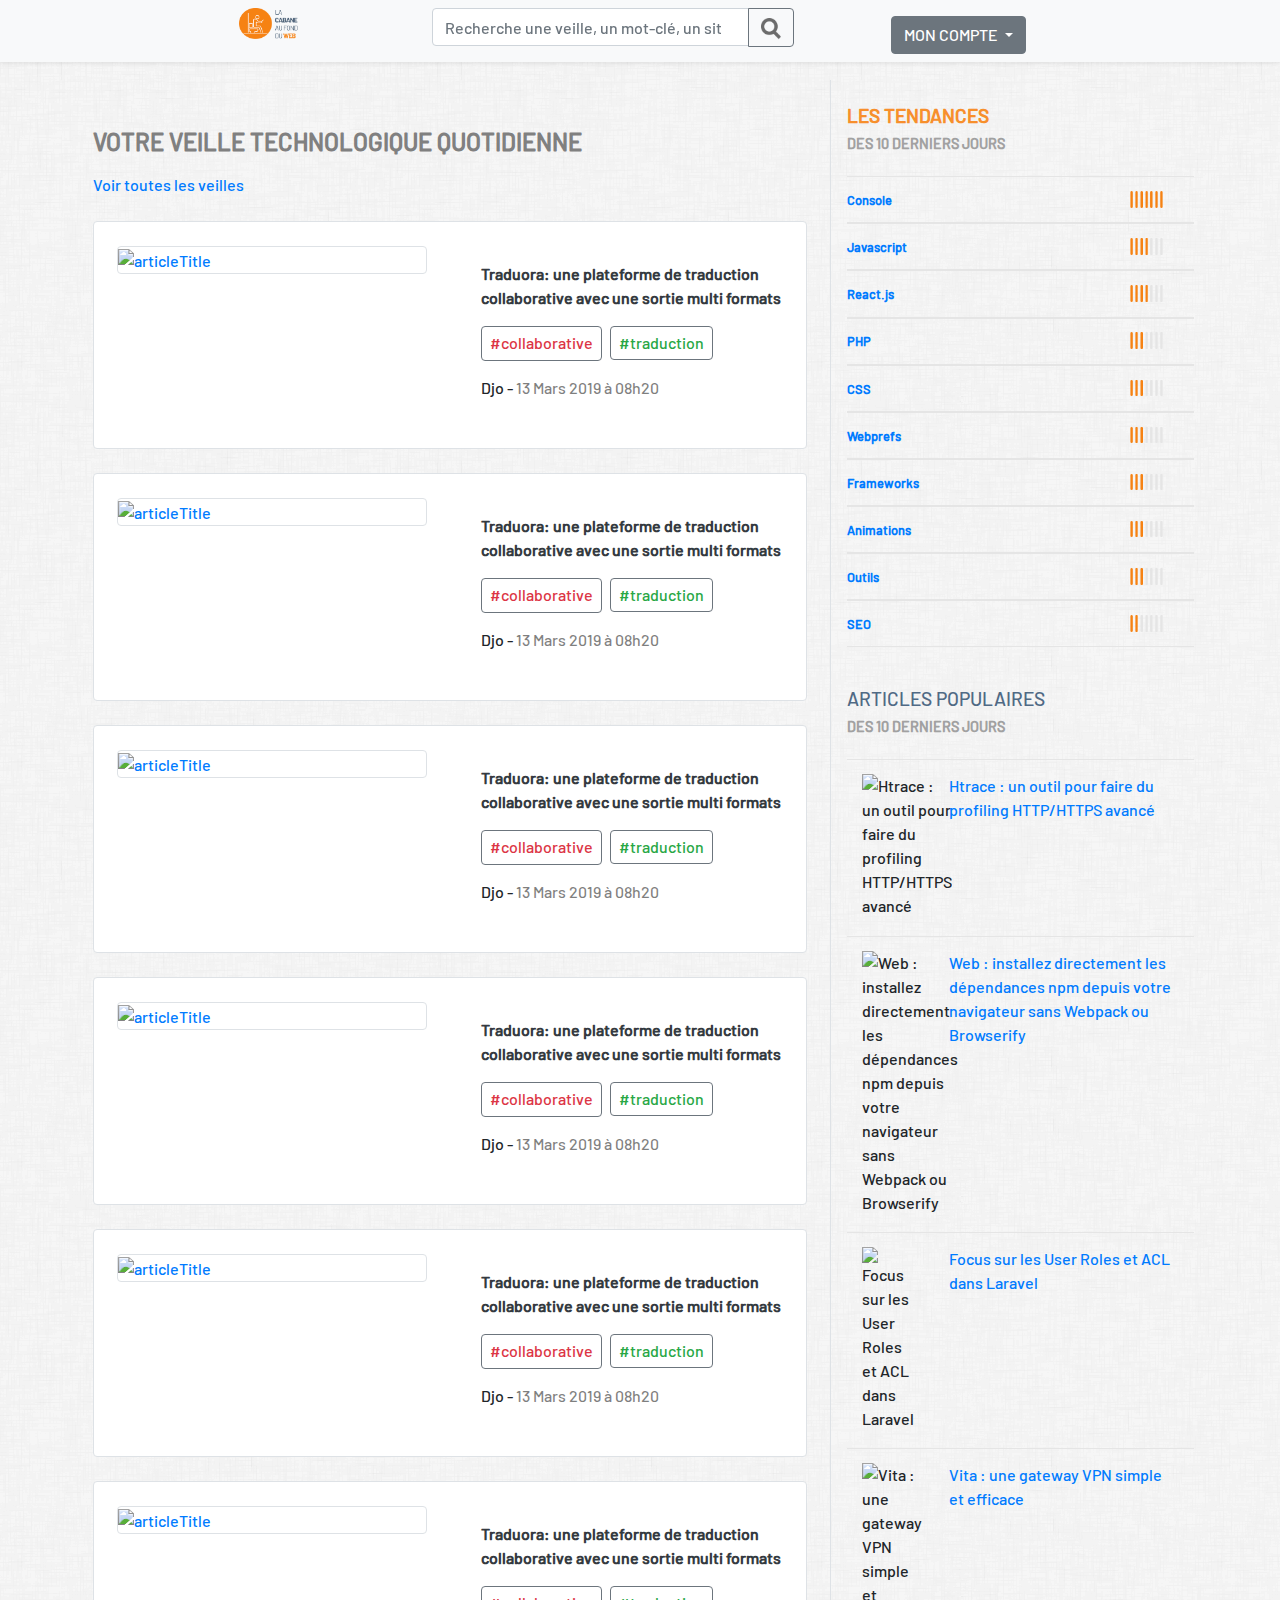
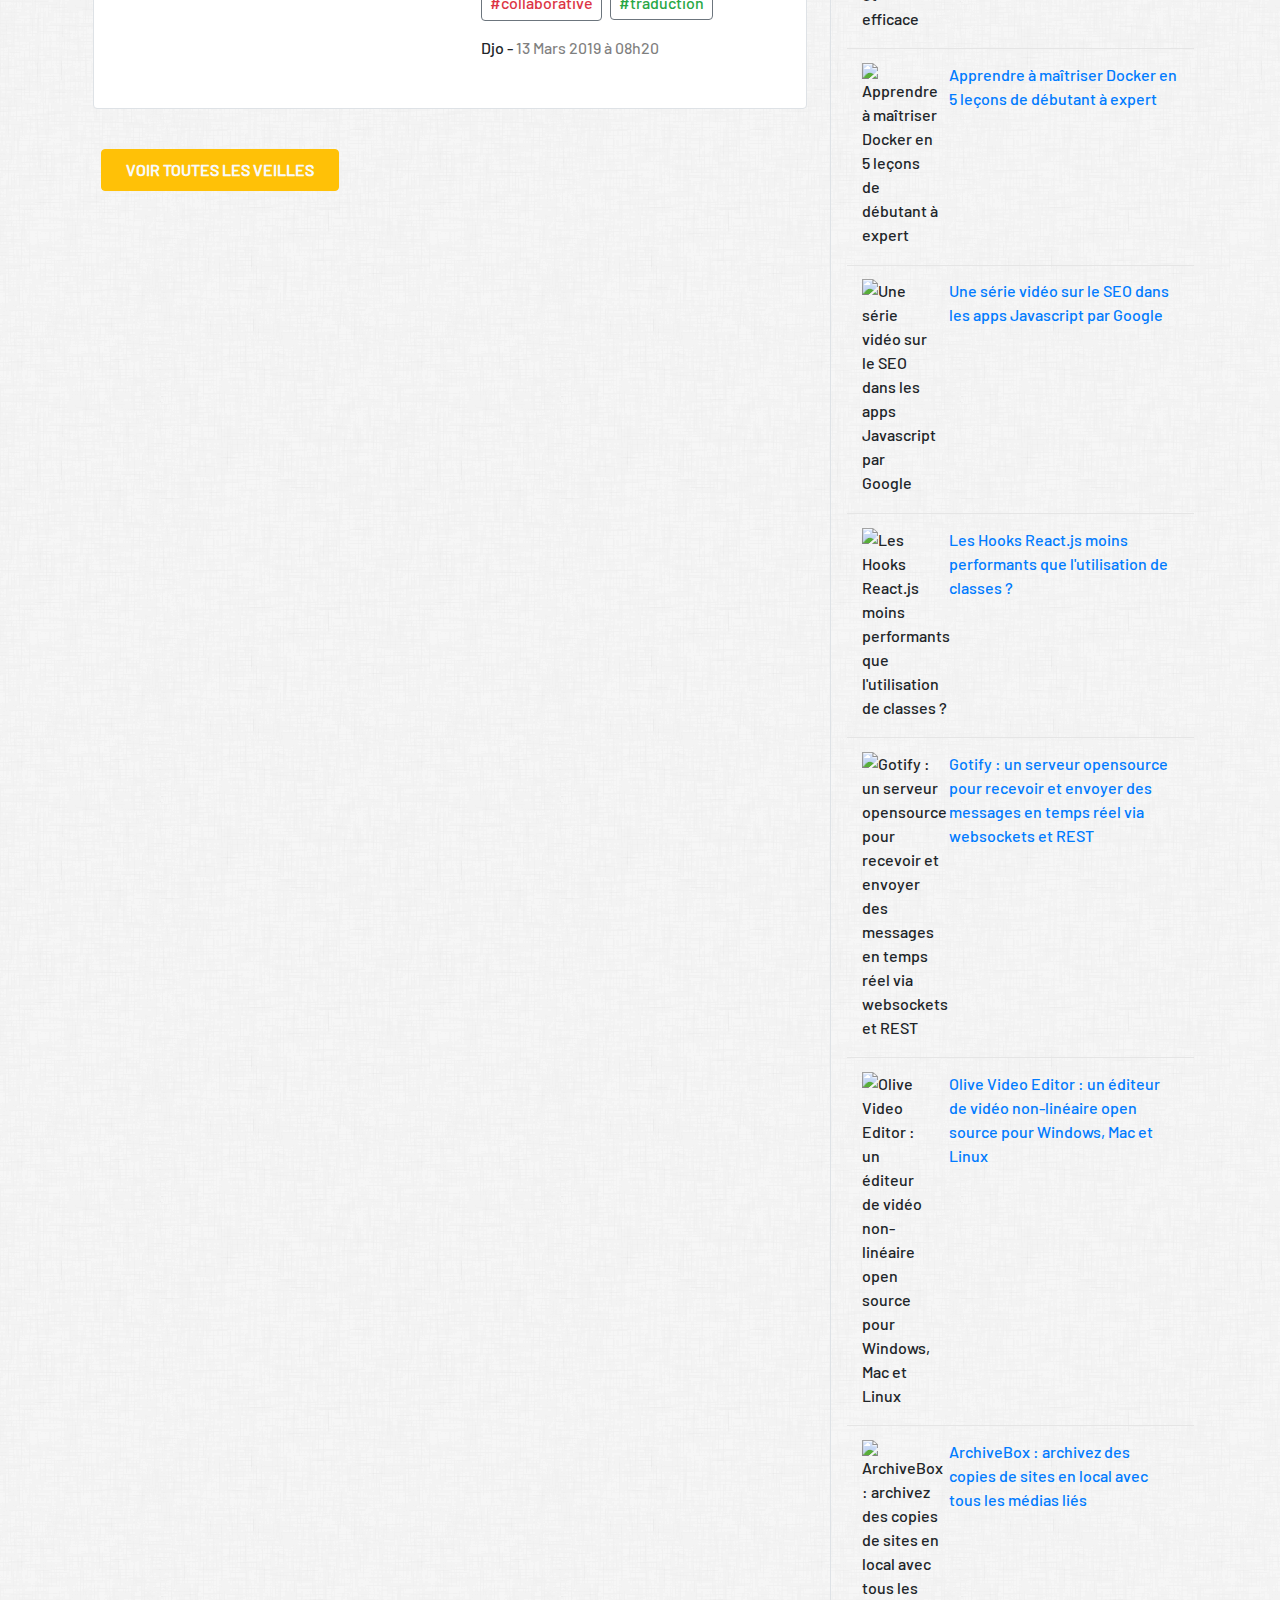
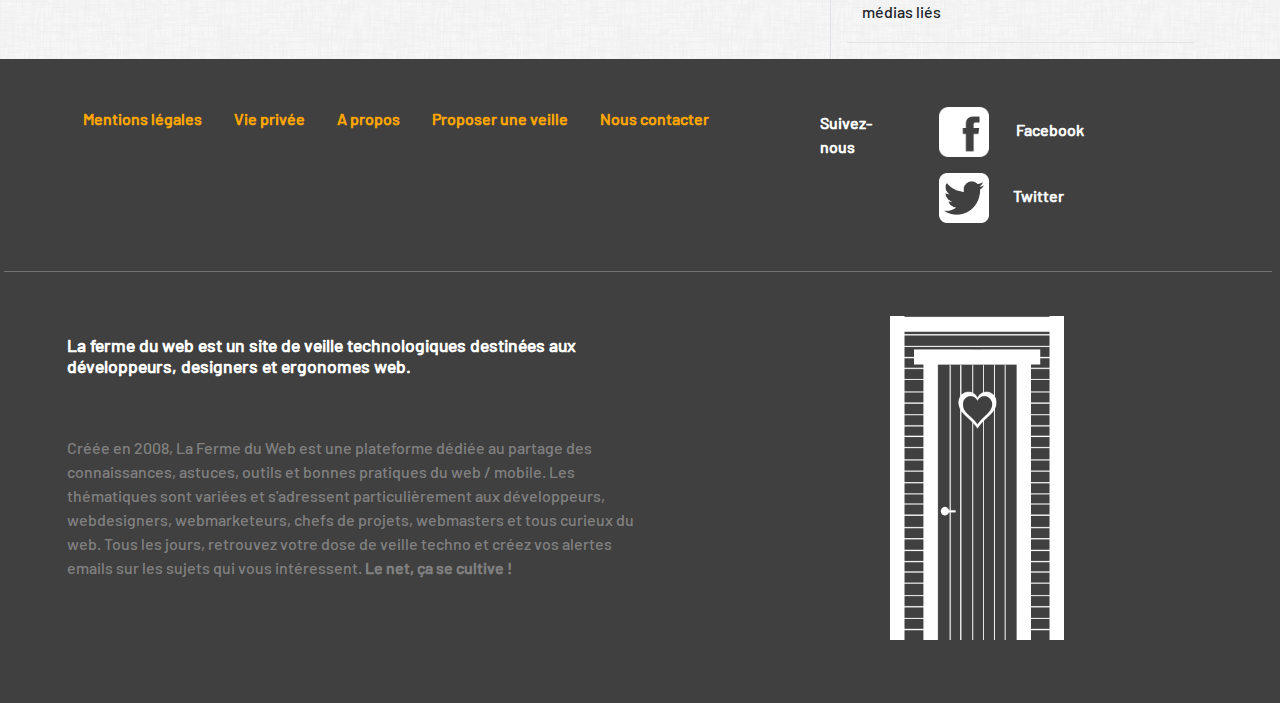
==== commit d075e896: "fix footer index and navbar/footer contact" ====
--- a/index.html
+++ b/index.html
@@ -13,54 +13,60 @@
 <body class="bg-light">
     <header>
         <!-- En tête de la page. -->
-        <nav class="navbar navbar-light bg-light container-col-12 fixed-top shadow-sm mb-5">
-            <div class="col-lg-1 col-0"></div>
-            <div class="col-8 col-sm-10 col-lg-1">
-                <img src="img/logo.png" alt="Logo" class="logoHead" />
+        <nav class="navbar navbar-light bg-light container-col-12 fixed-top shadow-sm mb-5 w-100">
+            <div class="row w-100">
+                <div class="col-0 col-lg-2"></div>
+                <div class="col-6 col-sm-3 col-lg-2 container-col-12">
+                    <a href="#firstArticle"><img src="img/logo.png" alt="Logo" class="col-12 col-lg-6" /></a>
+                </div>
+                <div class="d-none d-sm-flex col-md-5 d-lg-none"></div>
+                <form class="d-none d-lg-inline col-lg-4 form-inline">
+                    <div class="input-group">
+                        <input class="form-control" type="search"
+                            placeholder="Recherche une veille, un mot-clé, un site web..." aria-label="Search">
+                        <div class="input-group-append mr-sm-4">
+                            <button class="btn btn-outline-secondary" type="button" id="button-addon2"><img
+                                    src="img/search_icon.png" alt="search" class="img_search" /> </button>
+                        </div>
+                    </div>
+                </form>
+                <div class="col-6 col-sm-4 col-lg-2 container-col-12">
+                    <div class="row pt-2 justify-content-end">
+                        <div class="col-6 col-sm-6 col-lg-2">
+                            <a class="btn btn d-lg-none" data-toggle="collapse" href="#collapseExample" role="button"
+                                aria-expanded="false" aria-controls="collapseExample">
+                                <img src="img/search_icon.png" alt="icon" class="img_search" />
+                            </a>
+                        </div>
+                        <div class="dropdown col-4 col-sm-1 col-lg-2 d-flex justify-content-end">
+                            <button class="btn btn-secondary dropdown-toggle d-none d-lg-inline" type="button"
+                                id="dropdownMenuButton" data-toggle="dropdown" aria-haspopup="true"
+                                aria-expanded="false">
+                                MON COMPTE
+                            </button>
+                            <div class="dropdown-menu dropdown-menu-right bg-light"
+                                aria-labelledby="dropdownMenuButton">
+                                <a class="dropdown-item" href="#">Se connecter via Twitter</a>
+                                <a class="dropdown-item" href="#">Se connecter via Google</a>
+                                <a class="dropdown-item" href="#">Se connecter via Facebook</a>
+                                <a class="dropdown-item" href="#">Se connecter via Github</a>
+                            </div>
+                            <button class="navbar-toggler d-lg-none" type="button" data-toggle="dropdown"
+                                data-target="#navbarToggleExternalContent" aria-controls="navbarToggleExternalContent"
+                                aria-expanded="false" aria-label="Toggle navigation" id="searchBtn">
+                                <span class="navbar-toggler-icon"></span>
+                            </button>
+                            <div class="dropdown-menu dropdown-menu-right bg-dark" aria-labelledby="dropdownMenuButton">
+                                <a class="dropdown-item" href="#">Se connecter via Twitter</a>
+                                <a class="dropdown-item" href="#">Se connecter via Google</a>
+                                <a class="dropdown-item" href="#">Se connecter via Facebook</a>
+                                <a class="dropdown-item" href="#">Se connecter via Github</a>
+                            </div>
+                        </div>
+                    </div>
+                </div>
             </div>
-            </div>
-            <form class="d-none d-lg-inline form-inline">
-                <div class="input-group">
-                    <input class="form-control" type="search"
-                        placeholder="Recherche une veille, un mot-clé, un site web..." aria-label="Search">
-                    <div class="input-group-append mr-sm-4">
-                        <button class="btn btn-outline-secondary" type="button" id="button-addon2"><img
-                                src="img/search_icon.png" alt="search" class="img_search" /> </button>
-                    </div>
-                </div>
-            </form>
-            <div>
-                <a class="btn btn d-lg-none" data-toggle="collapse" href="#collapseExample" role="button"
-                    aria-expanded="false" aria-controls="collapseExample">
-                    <img src="img/search_icon.png" alt="icon" class="img_search" />
-                </a>
-
-            </div>
-            <div class="dropdown d-flex justify-content-end">
-                <button class="btn btn-secondary dropdown-toggle d-none d-lg-inline" type="button"
-                    id="dropdownMenuButton" data-toggle="dropdown" aria-haspopup="true" aria-expanded="false">
-                    MON COMPTE
-                </button>
-                <div class="dropdown-menu dropdown-menu-right bg-light" aria-labelledby="dropdownMenuButton">
-                    <a class="dropdown-item" href="#">Se connecter via Twitter</a>
-                    <a class="dropdown-item" href="#">Se connecter via Google</a>
-                    <a class="dropdown-item" href="#">Se connecter via Facebook</a>
-                    <a class="dropdown-item" href="#">Se connecter via Github</a>
-                </div>
-                <button class="navbar-toggler d-lg-none" type="button" data-toggle="dropdown"
-                    data-target="#navbarToggleExternalContent" aria-controls="navbarToggleExternalContent"
-                    aria-expanded="false" aria-label="Toggle navigation" id="searchBtn">
-                    <span class="navbar-toggler-icon"></span>
-                </button>
-                <div class="dropdown-menu dropdown-menu-right bg-dark" aria-labelledby="dropdownMenuButton">
-                    <a class="dropdown-item" href="#">Se connecter via Twitter</a>
-                    <a class="dropdown-item" href="#">Se connecter via Google</a>
-                    <a class="dropdown-item" href="#">Se connecter via Facebook</a>
-                    <a class="dropdown-item" href="#">Se connecter via Github</a>
-                </div>
-            </div>
-            <div class="col-2 col-sm-0"></div>
-            <div class="collapse d-lg-none" id="collapseExample">
+            <div class="collapse d-lg-none m-auto" id="collapseExample">
                 <div class="card card-body bg-light border-light">
                     <form class="form-inline">
                         <div class="input-group">
@@ -74,244 +80,452 @@
                     </form>
                 </div>
             </div>
-            <div class="col-0 col-sm-2 col-lg-0"></div>
         </nav>
     </header>
 
     <!-- Avant Article -->
-
-    <div class="text-left intro mt-5 ml-2">
-        <h1 class="sizeH1 pb-2">VOTRE VEILLE TECHNOLOGIE QUOTIDIENNE</h1>
-        <div class="mb-4">
-            <a href="#" class="link link-secondary">Voir toutes les veilles</a>
-        </div>
-    </div>
-
-    <!-- Article -->
-    <div class="pt-4 border border-black-50 ml-2 mt-2 mr-2 mb-2 pb-md-4 rounded backgroundArticle">
-        <div class="container">
-            <div class="row">
-                <div class="col-md-6">
-                    <a href="#">
-                        <div class="border border-muted rounded ml-2 mr-2">
-                            <img src="https://img.lafermeduweb.net/img_list_format/img/links/2019/03/1105730210576646144.jpg"
-                                class="img-fluid" alt="articleTitle" />
-                        </div>
-                    </a>
-                </div>
-                <div class="col-md-6">
-                    <div class="articleDetail">
-                        <div class="pl-3 pt-3 pb-3 titleArticle">
-                            <a href="#" class="text-dark font-weight-bold">
-                                Traduora: une plateforme de traduction collaborative avec une sortie multi formats
-                            </a>
-                        </div>
-                        <ul class="d-flex pl-3">
-                            <li class="list-group-item border border-secondary rounded mr-2 pl-2 pr-2 pt-1 pb-1"><a
-                                    href="#">
-                                    <span class="text-danger">#collaborative</span></a></li>
-                            <li class="list-group-item border border-secondary rounded mr-2 pl-2 pr-2 pt-1 pb-1"><a
-                                    href="#">
-                                    <span class="text-success">#traduction</span></a></li>
+    <div class="container mainBlock">
+        <div class="row">
+            <section class="col-lg-8">
+                <div class="text-left intro mt-5 ml-2">
+                    <h1 id="firstArticle" class="sizeH1 pb-2">VOTRE VEILLE TECHNOLOGIQUE QUOTIDIENNE</h1>
+                    <div class="mb-4">
+                        <a href="#" class="link link-secondary">Voir toutes les veilles</a>
+                    </div>
+                </div>
+
+                <!-- Article -->
+                <div class="pt-4 border border-black-50 ml-2 mt-2 mr-2 mb-2 mb-lg-4 pb-md-4 rounded backgroundArticle">
+                    <div class="container">
+                        <div class="row">
+                            <div class="col-md-6">
+                                <a href="#">
+                                    <div class="border border-muted rounded ml-2 mr-2">
+                                        <img src="https://img.lafermeduweb.net/img_list_format/img/links/2019/03/1105730210576646144.jpg"
+                                            class="img-fluid" alt="articleTitle" />
+                                    </div>
+                                </a>
+                            </div>
+                            <div class="col-md-6">
+                                <div class="articleDetail">
+                                    <div class="pl-3 pt-3 pb-3 titleArticle">
+                                        <a href="#" class="text-dark font-weight-bold">
+                                            Traduora: une plateforme de traduction collaborative avec une sortie multi
+                                            formats
+                                        </a>
+                                    </div>
+                                    <ul class="d-flex pl-3">
+                                        <li
+                                            class="list-group-item border border-secondary rounded mr-2 pl-2 pr-2 pt-1 pb-1">
+                                            <a href="#">
+                                                <span class="text-danger">#collaborative</span></a></li>
+                                        <li
+                                            class="list-group-item border border-secondary rounded mr-2 pl-2 pr-2 pt-1 pb-1">
+                                            <a href="#">
+                                                <span class="text-success">#traduction</span></a></li>
+                                    </ul>
+                                </div>
+                                <div class="mb-4">
+                                    <span class="pl-3">Djo -</span>
+                                    <span class="text-black-50">13 Mars 2019 à 08h20</span>
+                                </div>
+                            </div>
+                        </div>
+                    </div>
+                </div>
+                <div class="pt-4 border border-black-50 ml-2 mt-2 mr-2 mb-2 mb-lg-4 pb-md-4 rounded backgroundArticle">
+                    <div class="container">
+                        <div class="row">
+                            <div class="col-md-6">
+                                <a href="#">
+                                    <div class="border border-muted rounded ml-2 mr-2">
+                                        <img src="https://img.lafermeduweb.net/img_list_format/img/links/2019/03/1105730210576646144.jpg"
+                                            class="img-fluid" alt="articleTitle" />
+                                    </div>
+                                </a>
+                            </div>
+                            <div class="col-md-6">
+                                <div class="articleDetail">
+                                    <div class="pl-3 pt-3 pb-3 titleArticle">
+                                        <a href="#" class="text-dark font-weight-bold">
+                                            Traduora: une plateforme de traduction collaborative avec une sortie multi
+                                            formats
+                                        </a>
+                                    </div>
+                                    <ul class="d-flex pl-3">
+                                        <li
+                                            class="list-group-item border border-secondary rounded mr-2 pl-2 pr-2 pt-1 pb-1">
+                                            <a href="#">
+                                                <span class="text-danger">#collaborative</span></a></li>
+                                        <li
+                                            class="list-group-item border border-secondary rounded mr-2 pl-2 pr-2 pt-1 pb-1">
+                                            <a href="#">
+                                                <span class="text-success">#traduction</span></a></li>
+                                    </ul>
+                                </div>
+                                <div class="mb-4">
+                                    <span class="pl-3">Djo -</span>
+                                    <span class="text-black-50">13 Mars 2019 à 08h20</span>
+                                </div>
+                            </div>
+                        </div>
+                    </div>
+                </div>
+                <div class="pt-4 border border-black-50 ml-2 mt-2 mr-2 mb-2 mb-lg-4 pb-md-4 rounded backgroundArticle">
+                    <div class="container">
+                        <div class="row">
+                            <div class="col-md-6">
+                                <a href="#">
+                                    <div class="border border-muted rounded ml-2 mr-2">
+                                        <img src="https://img.lafermeduweb.net/img_list_format/img/links/2019/03/1105730210576646144.jpg"
+                                            class="img-fluid" alt="articleTitle" />
+                                    </div>
+                                </a>
+                            </div>
+                            <div class="col-md-6">
+                                <div class="articleDetail">
+                                    <div class="pl-3 pt-3 pb-3 titleArticle">
+                                        <a href="#" class="text-dark font-weight-bold">
+                                            Traduora: une plateforme de traduction collaborative avec une sortie multi
+                                            formats
+                                        </a>
+                                    </div>
+                                    <ul class="d-flex pl-3">
+                                        <li
+                                            class="list-group-item border border-secondary rounded mr-2 pl-2 pr-2 pt-1 pb-1">
+                                            <a href="#">
+                                                <span class="text-danger">#collaborative</span></a></li>
+                                        <li
+                                            class="list-group-item border border-secondary rounded mr-2 pl-2 pr-2 pt-1 pb-1">
+                                            <a href="#">
+                                                <span class="text-success">#traduction</span></a></li>
+                                    </ul>
+                                </div>
+                                <div class="mb-4">
+                                    <span class="pl-3">Djo -</span>
+                                    <span class="text-black-50">13 Mars 2019 à 08h20</span>
+                                </div>
+                            </div>
+                        </div>
+                    </div>
+                </div>
+                <div class="pt-4 border border-black-50 ml-2 mt-2 mr-2 mb-2 mb-lg-4 pb-md-4 rounded backgroundArticle">
+                    <div class="container">
+                        <div class="row">
+                            <div class="col-md-6">
+                                <a href="#">
+                                    <div class="border border-muted rounded ml-2 mr-2">
+                                        <img src="https://img.lafermeduweb.net/img_list_format/img/links/2019/03/1105730210576646144.jpg"
+                                            class="img-fluid" alt="articleTitle" />
+                                    </div>
+                                </a>
+                            </div>
+                            <div class="col-md-6">
+                                <div class="articleDetail">
+                                    <div class="pl-3 pt-3 pb-3 titleArticle">
+                                        <a href="#" class="text-dark font-weight-bold">
+                                            Traduora: une plateforme de traduction collaborative avec une sortie multi
+                                            formats
+                                        </a>
+                                    </div>
+                                    <ul class="d-flex pl-3">
+                                        <li
+                                            class="list-group-item border border-secondary rounded mr-2 pl-2 pr-2 pt-1 pb-1">
+                                            <a href="#">
+                                                <span class="text-danger">#collaborative</span></a></li>
+                                        <li
+                                            class="list-group-item border border-secondary rounded mr-2 pl-2 pr-2 pt-1 pb-1">
+                                            <a href="#">
+                                                <span class="text-success">#traduction</span></a></li>
+                                    </ul>
+                                </div>
+                                <div class="mb-4">
+                                    <span class="pl-3">Djo -</span>
+                                    <span class="text-black-50">13 Mars 2019 à 08h20</span>
+                                </div>
+                            </div>
+                        </div>
+                    </div>
+                </div>
+                <div class="pt-4 border border-black-50 ml-2 mt-2 mr-2 mb-2 mb-lg-4 pb-md-4 rounded backgroundArticle">
+                    <div class="container">
+                        <div class="row">
+                            <div class="col-md-6">
+                                <a href="#">
+                                    <div class="border border-muted rounded ml-2 mr-2">
+                                        <img src="https://img.lafermeduweb.net/img_list_format/img/links/2019/03/1105730210576646144.jpg"
+                                            class="img-fluid" alt="articleTitle" />
+                                    </div>
+                                </a>
+                            </div>
+                            <div class="col-md-6">
+                                <div class="articleDetail">
+                                    <div class="pl-3 pt-3 pb-3 titleArticle">
+                                        <a href="#" class="text-dark font-weight-bold">
+                                            Traduora: une plateforme de traduction collaborative avec une sortie multi
+                                            formats
+                                        </a>
+                                    </div>
+                                    <ul class="d-flex pl-3">
+                                        <li
+                                            class="list-group-item border border-secondary rounded mr-2 pl-2 pr-2 pt-1 pb-1">
+                                            <a href="#">
+                                                <span class="text-danger">#collaborative</span></a></li>
+                                        <li
+                                            class="list-group-item border border-secondary rounded mr-2 pl-2 pr-2 pt-1 pb-1">
+                                            <a href="#">
+                                                <span class="text-success">#traduction</span></a></li>
+                                    </ul>
+                                </div>
+                                <div class="mb-4">
+                                    <span class="pl-3">Djo -</span>
+                                    <span class="text-black-50">13 Mars 2019 à 08h20</span>
+                                </div>
+                            </div>
+                        </div>
+                    </div>
+                </div>
+                <div class="pt-4 border border-black-50 ml-2 mt-2 mr-2 mb-2 mb-lg-4 pb-md-4 rounded backgroundArticle">
+                    <div class="container">
+                        <div class="row">
+                            <div class="col-md-6">
+                                <a href="#">
+                                    <div class="border border-muted rounded ml-2 mr-2">
+                                        <img src="https://img.lafermeduweb.net/img_list_format/img/links/2019/03/1105730210576646144.jpg"
+                                            class="img-fluid" alt="articleTitle" />
+                                    </div>
+                                </a>
+                            </div>
+                            <div class="col-md-6">
+                                <div class="articleDetail">
+                                    <div class="pl-3 pt-3 pb-3 titleArticle">
+                                        <a href="#" class="text-dark font-weight-bold">
+                                            Traduora: une plateforme de traduction collaborative avec une sortie multi
+                                            formats
+                                        </a>
+                                    </div>
+                                    <ul class="d-flex pl-3">
+                                        <li
+                                            class="list-group-item border border-secondary rounded mr-2 pl-2 pr-2 pt-1 pb-1">
+                                            <a href="#">
+                                                <span class="text-danger">#collaborative</span></a></li>
+                                        <li
+                                            class="list-group-item border border-secondary rounded mr-2 pl-2 pr-2 pt-1 pb-1">
+                                            <a href="#">
+                                                <span class="text-success">#traduction</span></a></li>
+                                    </ul>
+                                </div>
+                                <div class="mb-4">
+                                    <span class="pl-3">Djo -</span>
+                                    <span class="text-black-50">13 Mars 2019 à 08h20</span>
+                                </div>
+                            </div>
+                        </div>
+                    </div>
+                </div>
+                <div class="mb-5">
+                    <a href="#"
+                        class="border rounded border-warning bg-warning pl-4 pr-4 pt-2 pb-2 ml-3 mt-3 h-50 d-inline-block text-light font-weight-bold ">
+                        VOIR TOUTES LES VEILLES</a>
+                </div>
+            </section>
+            <aside class="col-lg-4 container border-left">
+                <div class="row">
+                    <section class="pl-3 pr-3 col-sm-6 col-lg-12 trends">
+                        <div class="mt-4 trendsTitle">
+                            <h2>LES TENDANCES</h2>
+                            <h3>DES 10 DERNIERS JOURS</h3>
+                        </div>
+                        <ul class="mt-4">
+                            <li class="container-col-12 listFirst">
+                                <div class="row">
+                                    <a class="col-9 trendsLink" href="#">Console</a>
+                                    <div class="col-2 d-flex justify-content-between chart">
+                                        <img class="chartImg" src="img/pop_bar7.png" alt="4 out of 7"></img>
+                                    </div>
+                                </div>
+                            </li>
+                            <li class="container-col-12 listFirst">
+                                <div class="row">
+                                    <a class="col-9 trendsLink" href="#">Javascript</a>
+                                    <div class="col-2 d-flex justify-content-between chart">
+                                        <img class="chartImg" src="img/pop_bar4.png" alt="4 out of 7"></img>
+                                    </div>
+                            </li>
+                            <li class="container-col-12 listFirst">
+                                <div class="row">
+                                    <a class="col-9 trendsLink" href="#">React.js</a>
+                                    <div class="col-2 d-flex justify-content-between chart">
+                                        <img class="chartImg" src="img/pop_bar4.png" alt="4 out of 7"></img>
+                                    </div>
+                            </li>
+                            <li class="container-col-12 listFirst">
+                                <div class="row">
+                                    <a class="col-9 trendsLink" href="#">PHP</a>
+                                    <div class="col-2 d-flex justify-content-between chart">
+                                        <img class="chartImg" src="img/pop_bar3.png" alt="4 out of 7"></img>
+                                    </div>
+                            </li>
+                            <li class="container-col-12 listFirst">
+                                <div class="row">
+                                    <a class="col-9 trendsLink" href="#">CSS</a>
+                                    <div class="col-2 d-flex justify-content-between chart">
+                                        <img class="chartImg" src="img/pop_bar3.png" alt="4 out of 7"></img>
+                                    </div>
+                            </li>
+                            <li class="container-col-12 listFirst">
+                                <div class="row">
+                                    <a class="col-9 trendsLink" href="#">Webprefs</a>
+                                    <div class="col-2 d-flex justify-content-between chart">
+                                        <img class="chartImg" src="img/pop_bar3.png" alt="4 out of 7"></img>
+                                    </div>
+                            </li>
+                            <li class="container-col-12 listFirst">
+                                <div class="row">
+                                    <a class="col-9 trendsLink" href="#">Frameworks</a>
+                                    <div class="col-2 d-flex justify-content-between chart">
+                                        <img class="chartImg" src="img/pop_bar3.png" alt="4 out of 7"></img>
+                                    </div>
+                            </li>
+                            <li class="container-col-12 listFirst">
+                                <div class="row">
+                                    <a class="col-9 trendsLink" href="#">Animations</a>
+                                    <div class="col-2 d-flex justify-content-between chart">
+                                        <img class="chartImg" src="img/pop_bar3.png" alt="4 out of 7"></img>
+                                    </div>
+                            </li>
+                            <li class="container-col-12 listFirst">
+                                <div class="row">
+                                    <a class="col-9 trendsLink" href="#">Outils</a>
+                                    <div class="col-2 d-flex justify-content-between chart">
+                                        <img class="chartImg" src="img/pop_bar3.png" alt="4 out of 7"></img>
+                                    </div>
+                            </li>
+                            <li class="container-col-12 listFirst">
+                                <div class="row">
+                                    <a class="col-9 trendsLink" href="#">SEO</a>
+                                    <div class="col-2 d-flex justify-content-between chart">
+                                        <img class="chartImg" src="img/pop_bar2.png" alt="4 out of 7"></img>
+                                    </div>
+                            </li>
                         </ul>
-                    </div>
-                    <div class="mb-4">
-                        <span class="pl-3">Djo -</span>
-                        <span class="text-black-50">13 Mars 2019 à 08h20</span>
-                    </div>
-                </div>
-            </div>
-        </div>
-    </div>
-    <div class="mb-5">
-        <a href="#"
-            class="border rounded border-warning bg-warning pl-4 pr-4 pt-2 pb-2 ml-3 mt-3 h-50 d-inline-block text-light font-weight-bold ">
-            VOIR TOUTES LES VEILLES</a>
-    </div>
-    <div class="container">
-        <div class="row">
-            <section class="pl-3 pr-3 col-sm-6 trends">
-                <div class="mt-4 trendsTitle">
-                    <h2>LES TENDANCES</h2>
-                    <h3>DES 10 DERNIERS JOURS</h3>
-                </div>
-                <ul class="mt-4">
-                    <li class="container-col-12 listFirst">
-                        <div class="row">
-                            <a class="col-9">Console</a>
-                            <div class="col-2 d-flex justify-content-between chart">
-                                <img class="chartImg" src="img/pop_bar7.png" alt="4 out of 7"></img>
-                            </div>
-                        </div>
-                    </li>
-                    <li class="container-col-12 listFirst">
-                        <div class="row">
-                            <a class="col-9">Javascript</a>
-                            <div class="col-2 d-flex justify-content-between chart">
-                                <img class="chartImg" src="img/pop_bar4.png" alt="4 out of 7"></img>
-                            </div>
-                    </li>
-                    <li class="container-col-12 listFirst">
-                        <div class="row">
-                            <a class="col-9">React.js</a>
-                            <div class="col-2 d-flex justify-content-between chart">
-                                <img class="chartImg" src="img/pop_bar4.png" alt="4 out of 7"></img>
-                            </div>
-                    </li>
-                    <li class="container-col-12 listFirst">
-                        <div class="row">
-                            <a class="col-9">PHP</a>
-                            <div class="col-2 d-flex justify-content-between chart">
-                                <img class="chartImg" src="img/pop_bar3.png" alt="4 out of 7"></img>
-                            </div>
-                    </li>
-                    <li class="container-col-12 listFirst">
-                        <div class="row">
-                            <a class="col-9">CSS</a>
-                            <div class="col-2 d-flex justify-content-between chart">
-                                <img class="chartImg" src="img/pop_bar3.png" alt="4 out of 7"></img>
-                            </div>
-                    </li>
-                    <li class="container-col-12 listFirst">
-                        <div class="row">
-                            <a class="col-9">Webprefs</a>
-                            <div class="col-2 d-flex justify-content-between chart">
-                                <img class="chartImg" src="img/pop_bar3.png" alt="4 out of 7"></img>
-                            </div>
-                    </li>
-                    <li class="container-col-12 listFirst">
-                        <div class="row">
-                            <a class="col-9">Frameworks</a>
-                            <div class="col-2 d-flex justify-content-between chart">
-                                <img class="chartImg" src="img/pop_bar3.png" alt="4 out of 7"></img>
-                            </div>
-                    </li>
-                    <li class="container-col-12 listFirst">
-                        <div class="row">
-                            <a class="col-9">Animations</a>
-                            <div class="col-2 d-flex justify-content-between chart">
-                                <img class="chartImg" src="img/pop_bar3.png" alt="4 out of 7"></img>
-                            </div>
-                    </li>
-                    <li class="container-col-12 listFirst">
-                        <div class="row">
-                            <a class="col-9">Outils</a>
-                            <div class="col-2 d-flex justify-content-between chart">
-                                <img class="chartImg" src="img/pop_bar3.png" alt="4 out of 7"></img>
-                            </div>
-                    </li>
-                    <li class="container-col-12 listFirst">
-                        <div class="row">
-                            <a class="col-9">SEO</a>
-                            <div class="col-2 d-flex justify-content-between chart">
-                                <img class="chartImg" src="img/pop_bar2.png" alt="4 out of 7"></img>
-                            </div>
-                    </li>
-                </ul>
-            </section>
-            <section class="pl-3 pr-3 col-sm-6 articles">
-                <div class="mt-4 articlesTitle">
-                    <h2>ARTICLES POPULAIRES</h2>
-                    <h3>DES 10 DERNIERS JOURS</h3>
-                </div>
-                <ul class="mt-4">
-                    <li class="d-flex justify-content-between listFirst">
-                        <div class="col-1">
-                            <img src="https://img.lafermeduweb.net/veille_68_48/img/links/2019/03/1102826152564011008.jpg"
-                                alt="Htrace : un outil pour faire du profiling HTTP/HTTPS avancé">
-                        </div>
-                        <div class="col-9">
-                            <a href="#">Htrace : un outil pour faire du profiling HTTP/HTTPS avancé</a>
-                        </div>
-                    </li>
-                    <li class="d-flex justify-content-between">
-                        <div class="col-1">
-                            <img src="https://img.lafermeduweb.net/veille_68_48/img/links/2019/03/1102838663405359107.jpg"
-                                alt="Web : installez directement les dépendances npm depuis votre navigateur sans Webpack ou Browserify">
-                        </div>
-                        <div class="col-9">
-                            <a href="#">Web : installez directement les dépendances npm depuis votre
-                                navigateur sans Webpack ou Browserify</a>
-                        </div>
-                    </li>
-                    <li class="d-flex justify-content-between">
-                        <div class="col-1">
-                            <img src="https://img.lafermeduweb.net/veille_68_48/img/links/2019/03/1102836141575806976.jpg"
-                                alt="Focus sur les User Roles et ACL dans Laravel">
-                        </div>
-                        <div class="col-9">
-                            <a href="#">Focus sur les User Roles et ACL dans Laravel</a>
-                        </div>
-                    </li>
-                    <li class="d-flex justify-content-between">
-                        <div class="col-1">
-                            <img src="https://img.lafermeduweb.net/veille_68_48/img/links/2019/03/1102828592571052034.jpg"
-                                alt="Vita : une gateway VPN simple et efficace">
-                        </div>
-                        <div class="col-9">
-                            <a href="#">Vita : une gateway VPN simple et efficace</a>
-                        </div>
-                    </li>
-                    <li class="d-flex justify-content-between">
-                        <div class="col-1">
-                            <img src="https://img.lafermeduweb.net/veille_68_48/img/links/2019/03/1105005441237561345.jpg"
-                                alt="Apprendre à maîtriser Docker en 5 leçons de débutant à expert">
-                        </div>
-                        <div class="col-9">
-                            <a href="#">Apprendre à maîtriser Docker en 5 leçons de débutant à expert</a>
-                        </div>
-                    </li>
-                    <li class="d-flex justify-content-between">
-                        <div class="col-1">
-                            <img src="https://img.lafermeduweb.net/veille_68_48/img/links/2019/03/1102831108314578946.jpg"
-                                alt="Une série vidéo sur le SEO dans les apps Javascript par Google">
-                        </div>
-                        <div class="col-9">
-                            <a href="#">Une série vidéo sur le SEO dans les apps Javascript par Google</a>
-                        </div>
-                    </li>
-                    <li class="d-flex justify-content-between">
-                        <div class="col-1">
-                            <img src="https://img.lafermeduweb.net/veille_68_48/img/links/2019/03/1102833683386589184.jpg"
-                                alt="Les Hooks React.js moins performants que l'utilisation de classes ?">
-                        </div>
-                        <div class="col-9">
-                            <a href="#">Les Hooks React.js moins performants que l'utilisation de classes ?</a>
-                        </div>
-                    </li>
-                    <li class="d-flex justify-content-between">
-                        <div class="col-1">
-                            <img src="https://img.lafermeduweb.net/veille_68_48/img/links/2019/03/1105010471365758977.jpg"
-                                alt="Gotify : un serveur opensource pour recevoir et envoyer des messages en temps réel via websockets et REST">
-                        </div>
-                        <div class="col-9">
-                            <a href="#">Gotify : un serveur opensource pour recevoir et envoyer des messages en temps
-                                réel via
-                                websockets et REST</a>
-                        </div>
-                    </li>
-                    <li class="d-flex justify-content-between">
-                        <div class="col-1">
-                            <img src="https://img.lafermeduweb.net/veille_68_48/img/links/2019/03/1105000453035696128.jpg"
-                                alt="Olive Video Editor : un éditeur de vidéo non-linéaire open source pour Windows, Mac et Linux">
-                        </div>
-                        <div class="col-9">
-                            <a href="#">Olive Video Editor : un éditeur de vidéo non-linéaire open source pour Windows,
-                                Mac et
-                                Linux</a>
-                        </div>
-                    </li>
-                    <li class="d-flex justify-content-between">
-                        <div class="col-1">
-                            <img src="https://img.lafermeduweb.net/veille_68_48/img/links/2019/03/1105007982692192257.jpg"
-                                alt="ArchiveBox : archivez des copies de sites en local avec tous les médias liés">
-                        </div>
-                        <div class="col-9">
-                            <a href="#">ArchiveBox : archivez des copies de sites en local avec tous les médias liés</a>
-                        </div>
-                    </li>
-                </ul>
-            </section>
+                    </section>
+                    <section class="pl-3 pr-3 col-sm-6 col-lg-12 articles">
+                        <div class="mt-4 articlesTitle">
+                            <h2>ARTICLES POPULAIRES</h2>
+                            <h3>DES 10 DERNIERS JOURS</h3>
+                        </div>
+                        <ul class="mt-4">
+                            <li class="d-flex justify-content-between listFirst">
+                                <div class="col-1">
+                                    <img src="https://img.lafermeduweb.net/veille_68_48/img/links/2019/03/1102826152564011008.jpg"
+                                        alt="Htrace : un outil pour faire du profiling HTTP/HTTPS avancé">
+                                </div>
+                                <div class="col-9">
+                                    <a class="articleLink" href="#">Htrace : un outil pour faire du profiling HTTP/HTTPS
+                                        avancé</a>
+                                </div>
+                            </li>
+                            <li class="d-flex justify-content-between">
+                                <div class="col-1">
+                                    <img src="https://img.lafermeduweb.net/veille_68_48/img/links/2019/03/1102838663405359107.jpg"
+                                        alt="Web : installez directement les dépendances npm depuis votre navigateur sans Webpack ou Browserify">
+                                </div>
+                                <div class="col-9">
+                                    <a class="articleLink" href="#">Web : installez directement les dépendances npm
+                                        depuis votre
+                                        navigateur sans Webpack ou Browserify</a>
+                                </div>
+                            </li>
+                            <li class="d-flex justify-content-between">
+                                <div class="col-1">
+                                    <img src="https://img.lafermeduweb.net/veille_68_48/img/links/2019/03/1102836141575806976.jpg"
+                                        alt="Focus sur les User Roles et ACL dans Laravel">
+                                </div>
+                                <div class="col-9">
+                                    <a class="articleLink" href="#">Focus sur les User Roles et ACL dans Laravel</a>
+                                </div>
+                            </li>
+                            <li class="d-flex justify-content-between">
+                                <div class="col-1">
+                                    <img src="https://img.lafermeduweb.net/veille_68_48/img/links/2019/03/1102828592571052034.jpg"
+                                        alt="Vita : une gateway VPN simple et efficace">
+                                </div>
+                                <div class="col-9">
+                                    <a class="articleLink" href="#">Vita : une gateway VPN simple et efficace</a>
+                                </div>
+                            </li>
+                            <li class="d-flex justify-content-between">
+                                <div class="col-1">
+                                    <img src="https://img.lafermeduweb.net/veille_68_48/img/links/2019/03/1105005441237561345.jpg"
+                                        alt="Apprendre à maîtriser Docker en 5 leçons de débutant à expert">
+                                </div>
+                                <div class="col-9">
+                                    <a class="articleLink" href="#">Apprendre à maîtriser Docker en 5 leçons de débutant
+                                        à expert</a>
+                                </div>
+                            </li>
+                            <li class="d-flex justify-content-between">
+                                <div class="col-1">
+                                    <img src="https://img.lafermeduweb.net/veille_68_48/img/links/2019/03/1102831108314578946.jpg"
+                                        alt="Une série vidéo sur le SEO dans les apps Javascript par Google">
+                                </div>
+                                <div class="col-9">
+                                    <a class="articleLink" href="#">Une série vidéo sur le SEO dans les apps Javascript
+                                        par Google</a>
+                                </div>
+                            </li>
+                            <li class="d-flex justify-content-between">
+                                <div class="col-1">
+                                    <img src="https://img.lafermeduweb.net/veille_68_48/img/links/2019/03/1102833683386589184.jpg"
+                                        alt="Les Hooks React.js moins performants que l'utilisation de classes ?">
+                                </div>
+                                <div class="col-9">
+                                    <a class="articleLink" href="#">Les Hooks React.js moins performants que
+                                        l'utilisation de classes ?</a>
+                                </div>
+                            </li>
+                            <li class="d-flex justify-content-between">
+                                <div class="col-1">
+                                    <img src="https://img.lafermeduweb.net/veille_68_48/img/links/2019/03/1105010471365758977.jpg"
+                                        alt="Gotify : un serveur opensource pour recevoir et envoyer des messages en temps réel via websockets et REST">
+                                </div>
+                                <div class="col-9">
+                                    <a class="articleLink" href="#">Gotify : un serveur opensource pour recevoir et
+                                        envoyer des messages en
+                                        temps
+                                        réel via
+                                        websockets et REST</a>
+                                </div>
+                            </li>
+                            <li class="d-flex justify-content-between">
+                                <div class="col-1">
+                                    <img src="https://img.lafermeduweb.net/veille_68_48/img/links/2019/03/1105000453035696128.jpg"
+                                        alt="Olive Video Editor : un éditeur de vidéo non-linéaire open source pour Windows, Mac et Linux">
+                                </div>
+                                <div class="col-9">
+                                    <a class="articleLink" href="#">Olive Video Editor : un éditeur de vidéo
+                                        non-linéaire open source pour
+                                        Windows,
+                                        Mac et
+                                        Linux</a>
+                                </div>
+                            </li>
+                            <li class="d-flex justify-content-between">
+                                <div class="col-1">
+                                    <img src="https://img.lafermeduweb.net/veille_68_48/img/links/2019/03/1105007982692192257.jpg"
+                                        alt="ArchiveBox : archivez des copies de sites en local avec tous les médias liés">
+                                </div>
+                                <div class="col-9">
+                                    <a class="articleLink" href="#">ArchiveBox : archivez des copies de sites en local
+                                        avec tous les médias
+                                        liés</a>
+                                </div>
+                            </li>
+                        </ul>
+                    </section>
+                </div>
+            </aside>
         </div>
     </div>
     <!-- Pied de page -->
--- a/style.css
+++ b/style.css
@@ -43,7 +43,6 @@
     .listFooter {
         margin-left:200px!important;
     }
-
 }
 
 
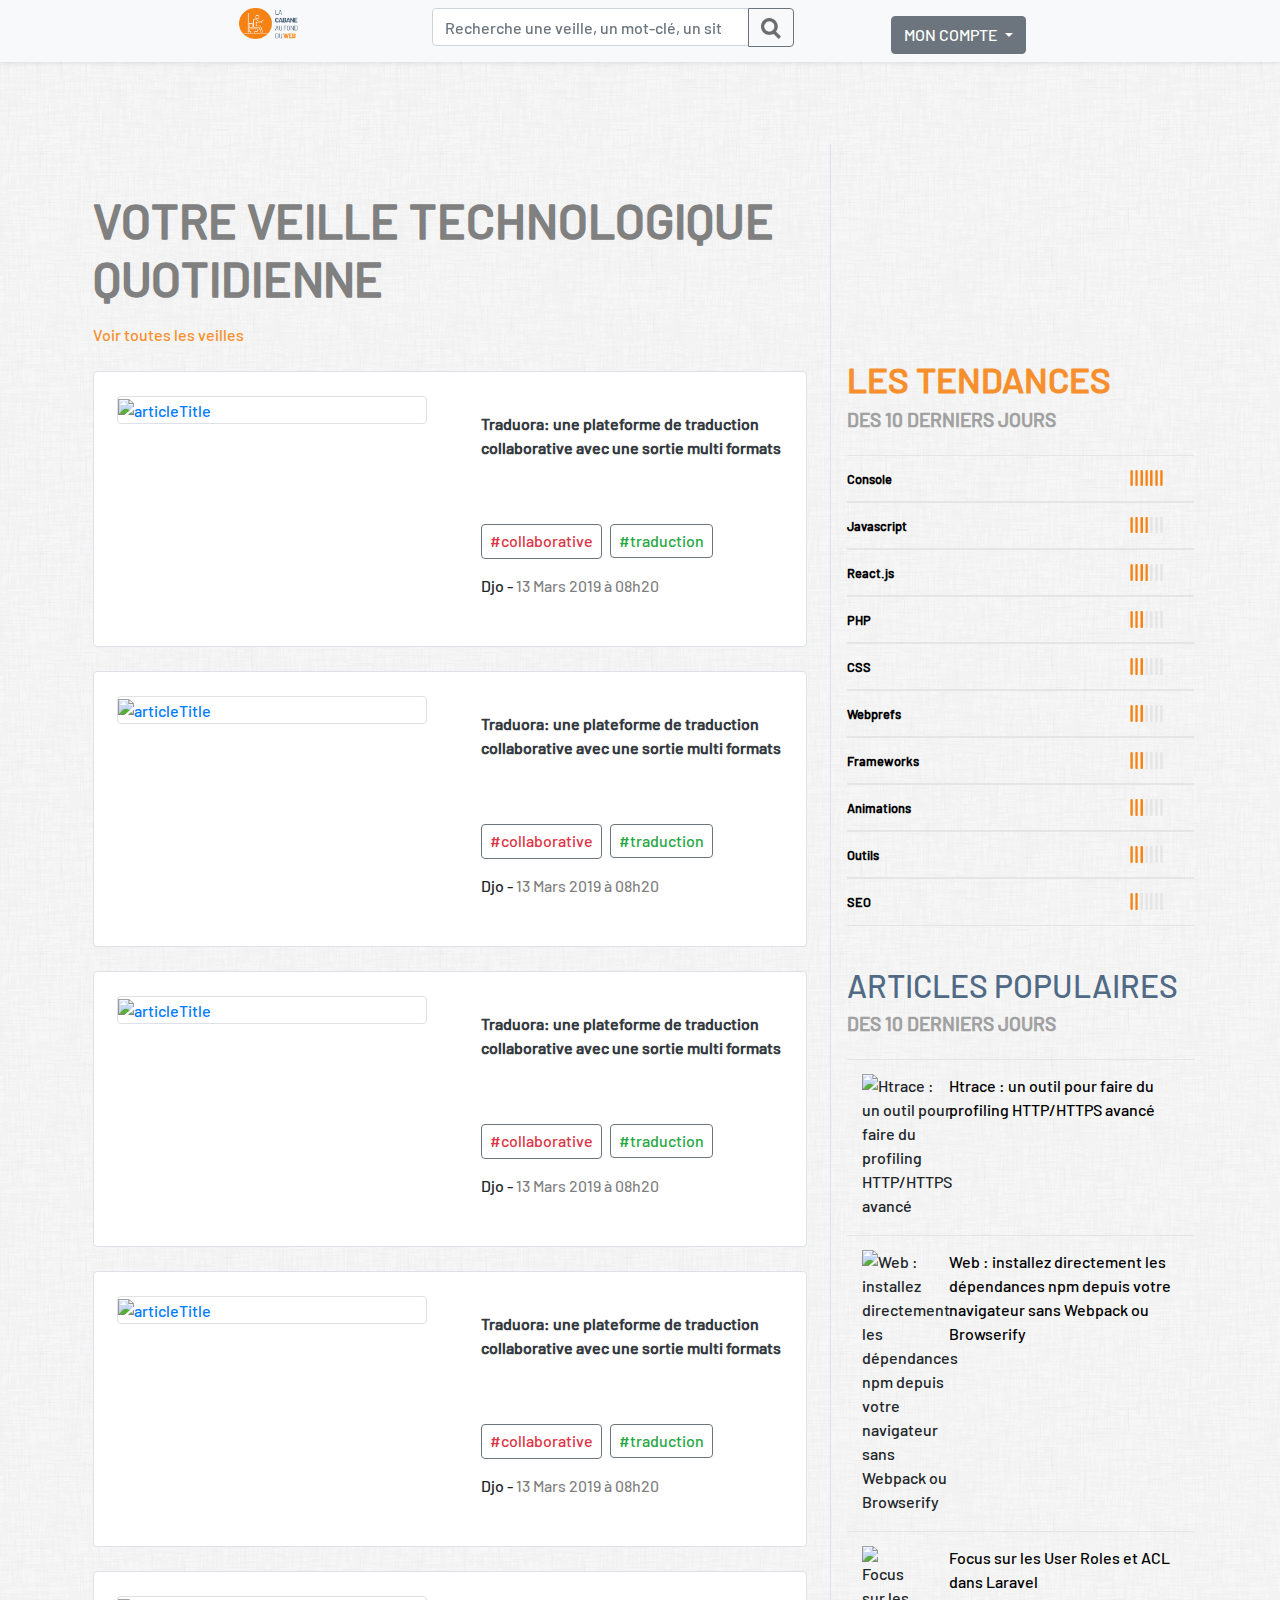
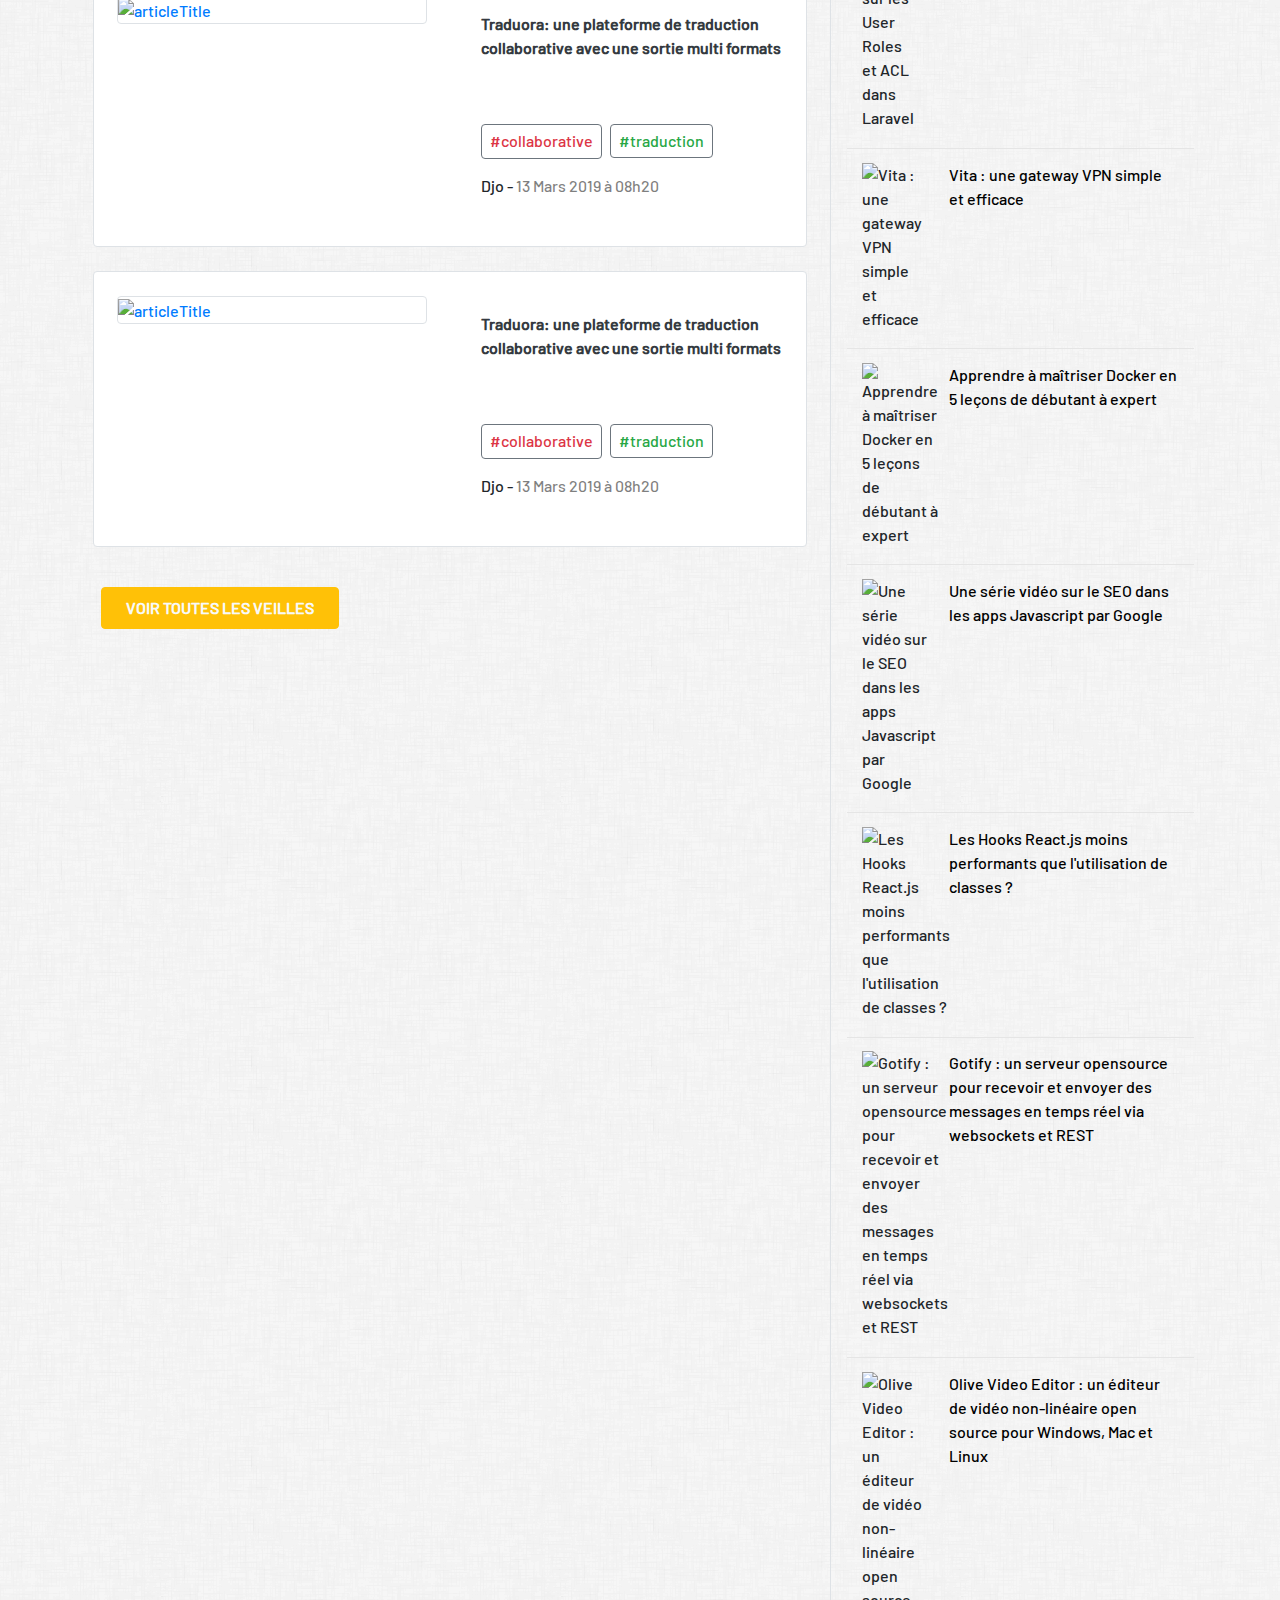
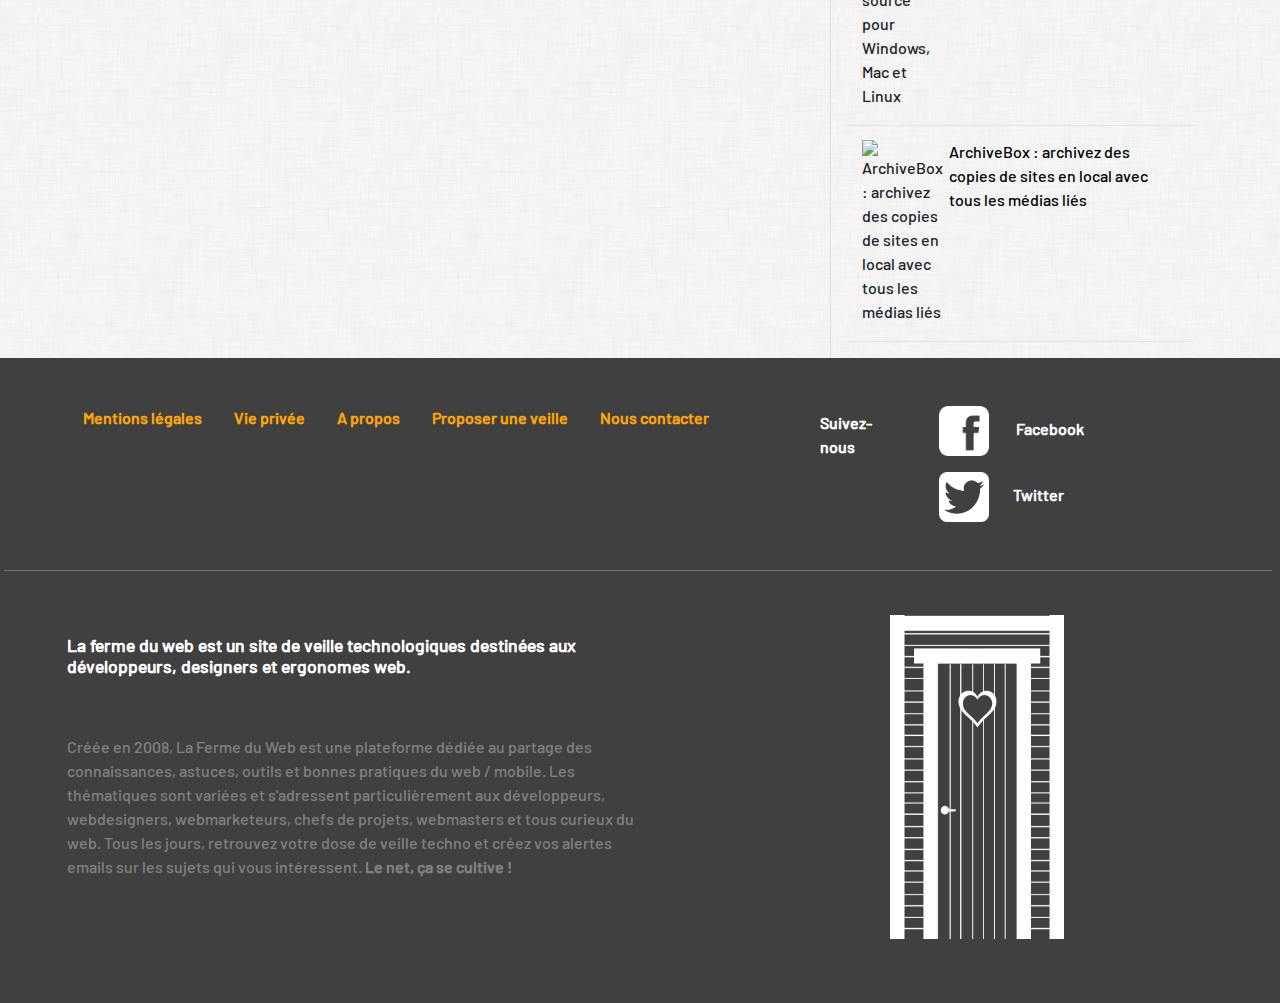
==== commit 53f1d354: "Fixed last style conflicts" ====
--- a/index.html
+++ b/index.html
@@ -90,7 +90,7 @@
                 <div class="text-left intro mt-5 ml-2">
                     <h1 id="firstArticle" class="sizeH1 pb-2">VOTRE VEILLE TECHNOLOGIQUE QUOTIDIENNE</h1>
                     <div class="mb-4">
-                        <a href="#" class="link link-secondary">Voir toutes les veilles</a>
+                        <a href="#" class="link link-secondary lienVeille">Voir toutes les veilles</a>
                     </div>
                 </div>
 
@@ -108,7 +108,7 @@
                             </div>
                             <div class="col-md-6">
                                 <div class="articleDetail">
-                                    <div class="pl-3 pt-3 pb-3 titleArticle">
+                                    <div class="pl-3 pt-3 pb-3 mb-5 titleArticle">
                                         <a href="#" class="text-dark font-weight-bold">
                                             Traduora: une plateforme de traduction collaborative avec une sortie multi
                                             formats
@@ -146,7 +146,7 @@
                             </div>
                             <div class="col-md-6">
                                 <div class="articleDetail">
-                                    <div class="pl-3 pt-3 pb-3 titleArticle">
+                                    <div class="pl-3 pt-3 pb-3  mb-5 titleArticle">
                                         <a href="#" class="text-dark font-weight-bold">
                                             Traduora: une plateforme de traduction collaborative avec une sortie multi
                                             formats
@@ -184,7 +184,7 @@
                             </div>
                             <div class="col-md-6">
                                 <div class="articleDetail">
-                                    <div class="pl-3 pt-3 pb-3 titleArticle">
+                                    <div class="pl-3 pt-3 pb-3  mb-5 titleArticle">
                                         <a href="#" class="text-dark font-weight-bold">
                                             Traduora: une plateforme de traduction collaborative avec une sortie multi
                                             formats
@@ -222,7 +222,7 @@
                             </div>
                             <div class="col-md-6">
                                 <div class="articleDetail">
-                                    <div class="pl-3 pt-3 pb-3 titleArticle">
+                                    <div class="pl-3 pt-3 pb-3  mb-5 titleArticle">
                                         <a href="#" class="text-dark font-weight-bold">
                                             Traduora: une plateforme de traduction collaborative avec une sortie multi
                                             formats
@@ -260,7 +260,7 @@
                             </div>
                             <div class="col-md-6">
                                 <div class="articleDetail">
-                                    <div class="pl-3 pt-3 pb-3 titleArticle">
+                                    <div class="pl-3 pt-3 pb-3  mb-5 titleArticle">
                                         <a href="#" class="text-dark font-weight-bold">
                                             Traduora: une plateforme de traduction collaborative avec une sortie multi
                                             formats
@@ -298,7 +298,7 @@
                             </div>
                             <div class="col-md-6">
                                 <div class="articleDetail">
-                                    <div class="pl-3 pt-3 pb-3 titleArticle">
+                                    <div class="pl-3 pt-3 pb-3  mb-5 titleArticle">
                                         <a href="#" class="text-dark font-weight-bold">
                                             Traduora: une plateforme de traduction collaborative avec une sortie multi
                                             formats
--- a/style.css
+++ b/style.css
@@ -42,6 +42,61 @@
 
     .listFooter {
         margin-left:200px!important;
+    }
+
+    .mainBlock{
+        padding-top: 5%;
+    }
+    .sizeH1{
+        font-size: 3rem !important;
+    }
+
+    .trends{
+        padding-top: 50%;
+    }
+
+    .trendsTitle h2{
+        font-size: 2.2rem !important;
+    }
+
+    .trendsTitle h3, .articlesTitle h3{
+        font-size: 1.2rem !important;
+    }
+
+    .articlesTitle h2{
+        font-size: 2rem !important;
+    }
+
+    .backgroundArticle{
+        transition: box-shadow 0.7s;
+    }
+
+    .backgroundArticle:hover{
+        box-shadow: 1px 1px 30px rgb(202, 202, 202);
+        transition: box-shadow 0.7s;
+    }
+
+    .trendsLink{
+        text-decoration: none;
+        color: black;
+        transition: color 0.4s;
+    }
+
+    .trendsLink:hover{
+        text-decoration: none;
+        color: orange;
+        transition: color 0.4s;
+    }
+
+    .articleLink{
+        text-decoration: none;
+        color: black;
+        transition: color 0.4s;
+    }
+
+    .articleLink:hover{
+        text-decoration: none;
+        color: #455b72;
     }
 }
 
@@ -174,6 +229,14 @@
 
 .listFirst {
     border-top: 1px solid #e5e5e5;
+}
+
+.lienVeille{
+    color: #f78f2c;
+}
+
+.lienVeille:hover{
+    color: #f78f2c;
 }
 
 .chart {
